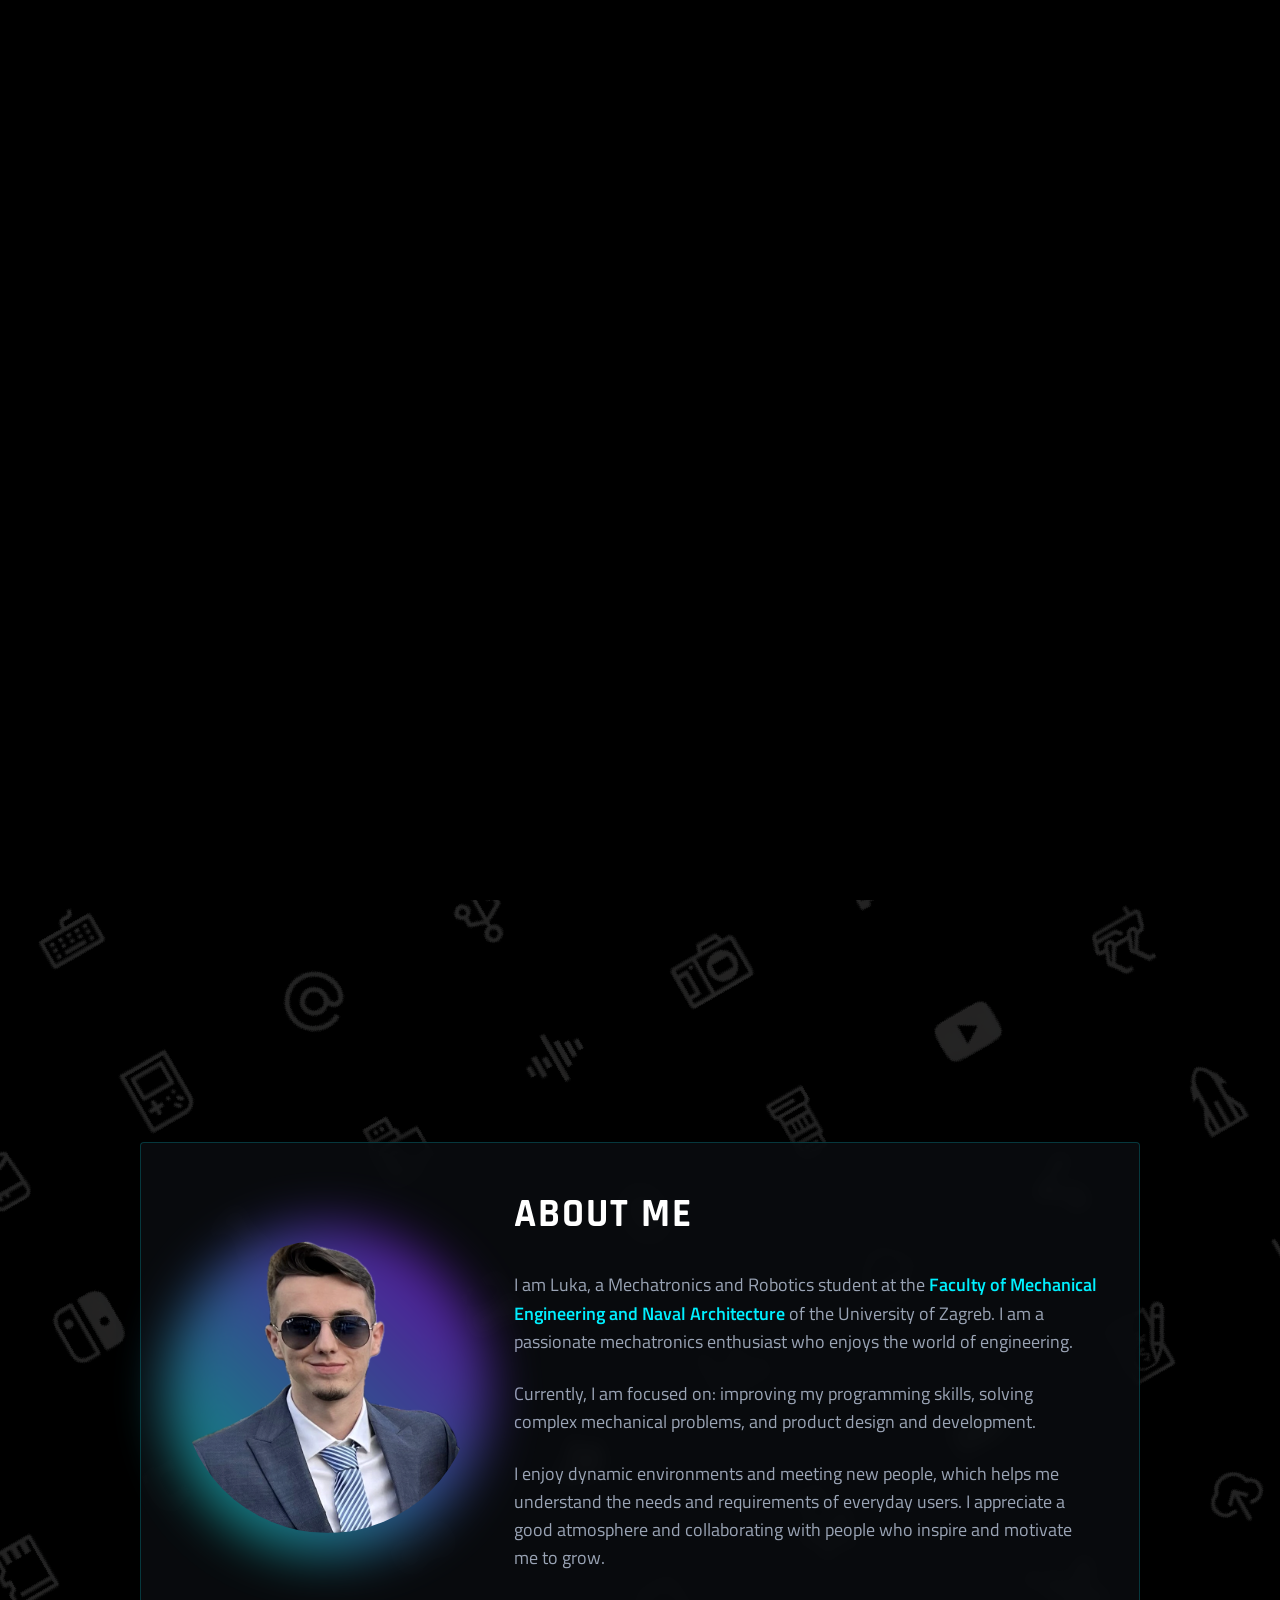
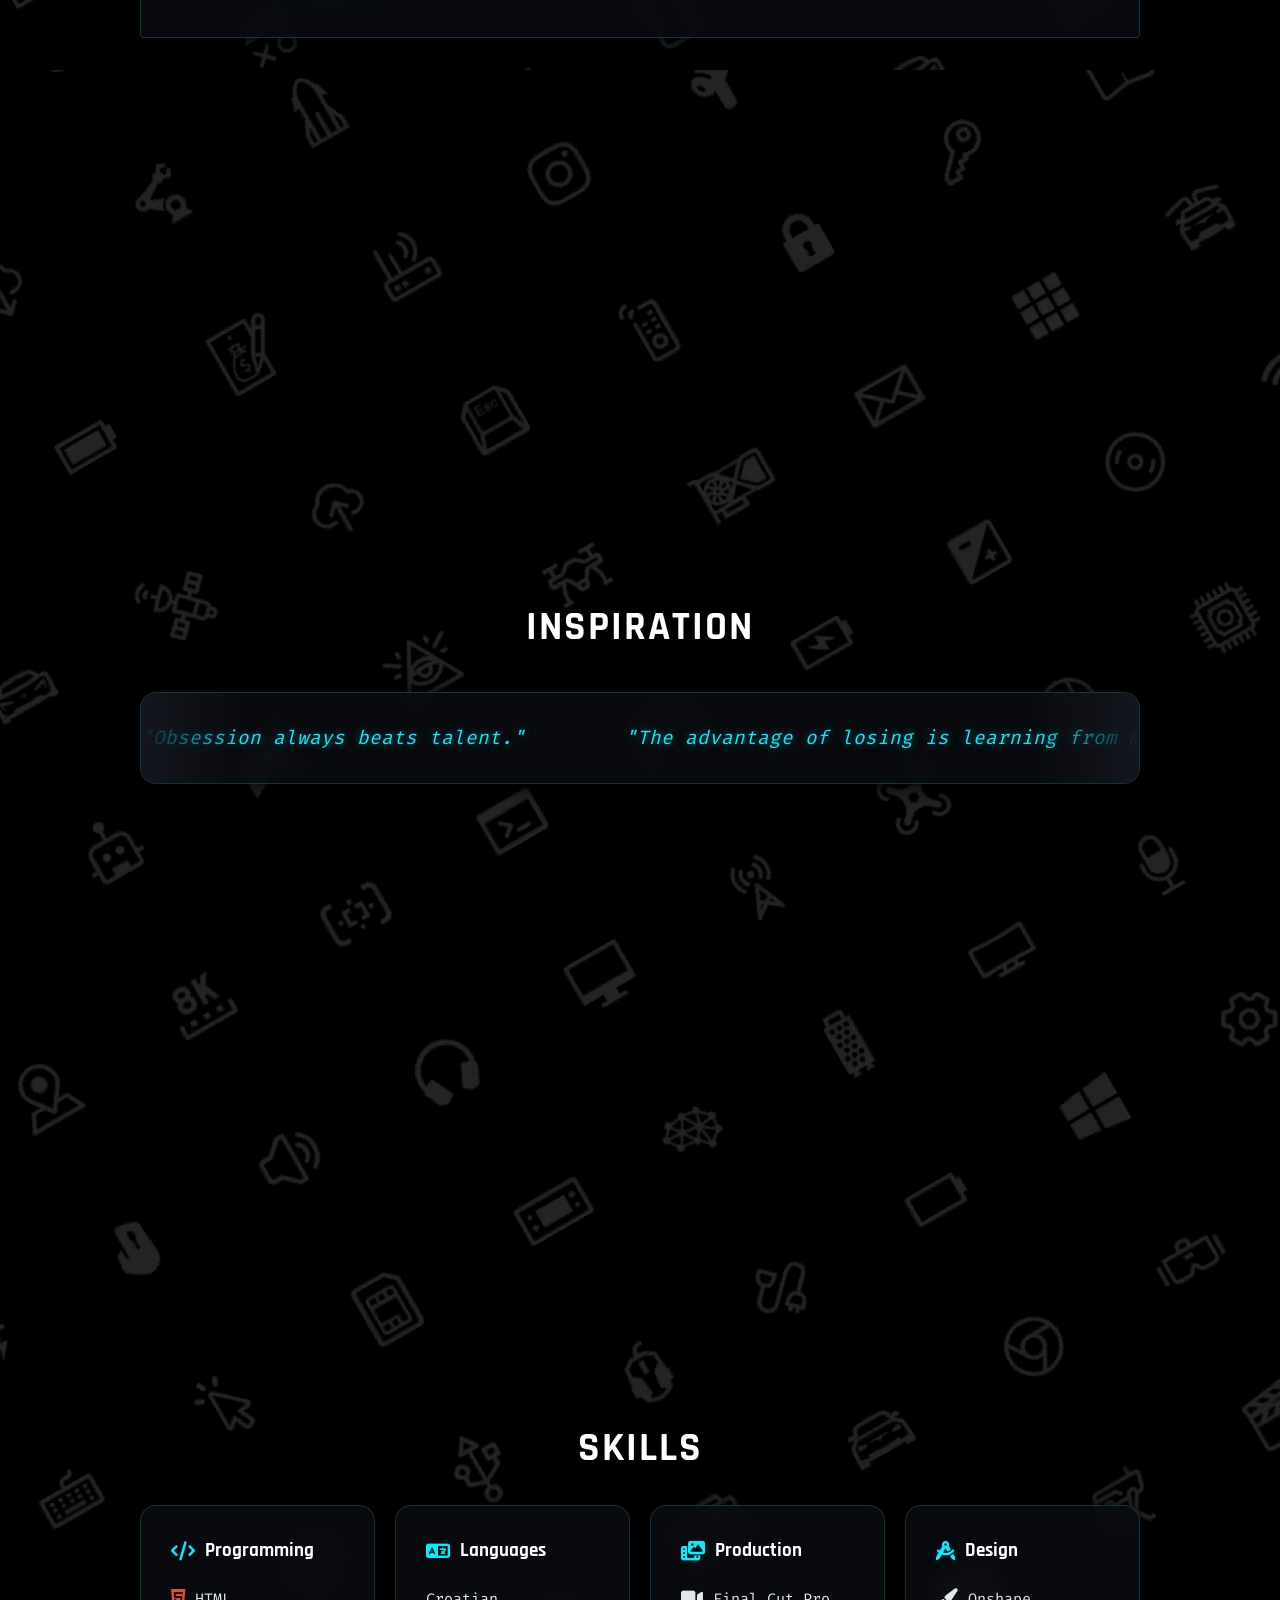
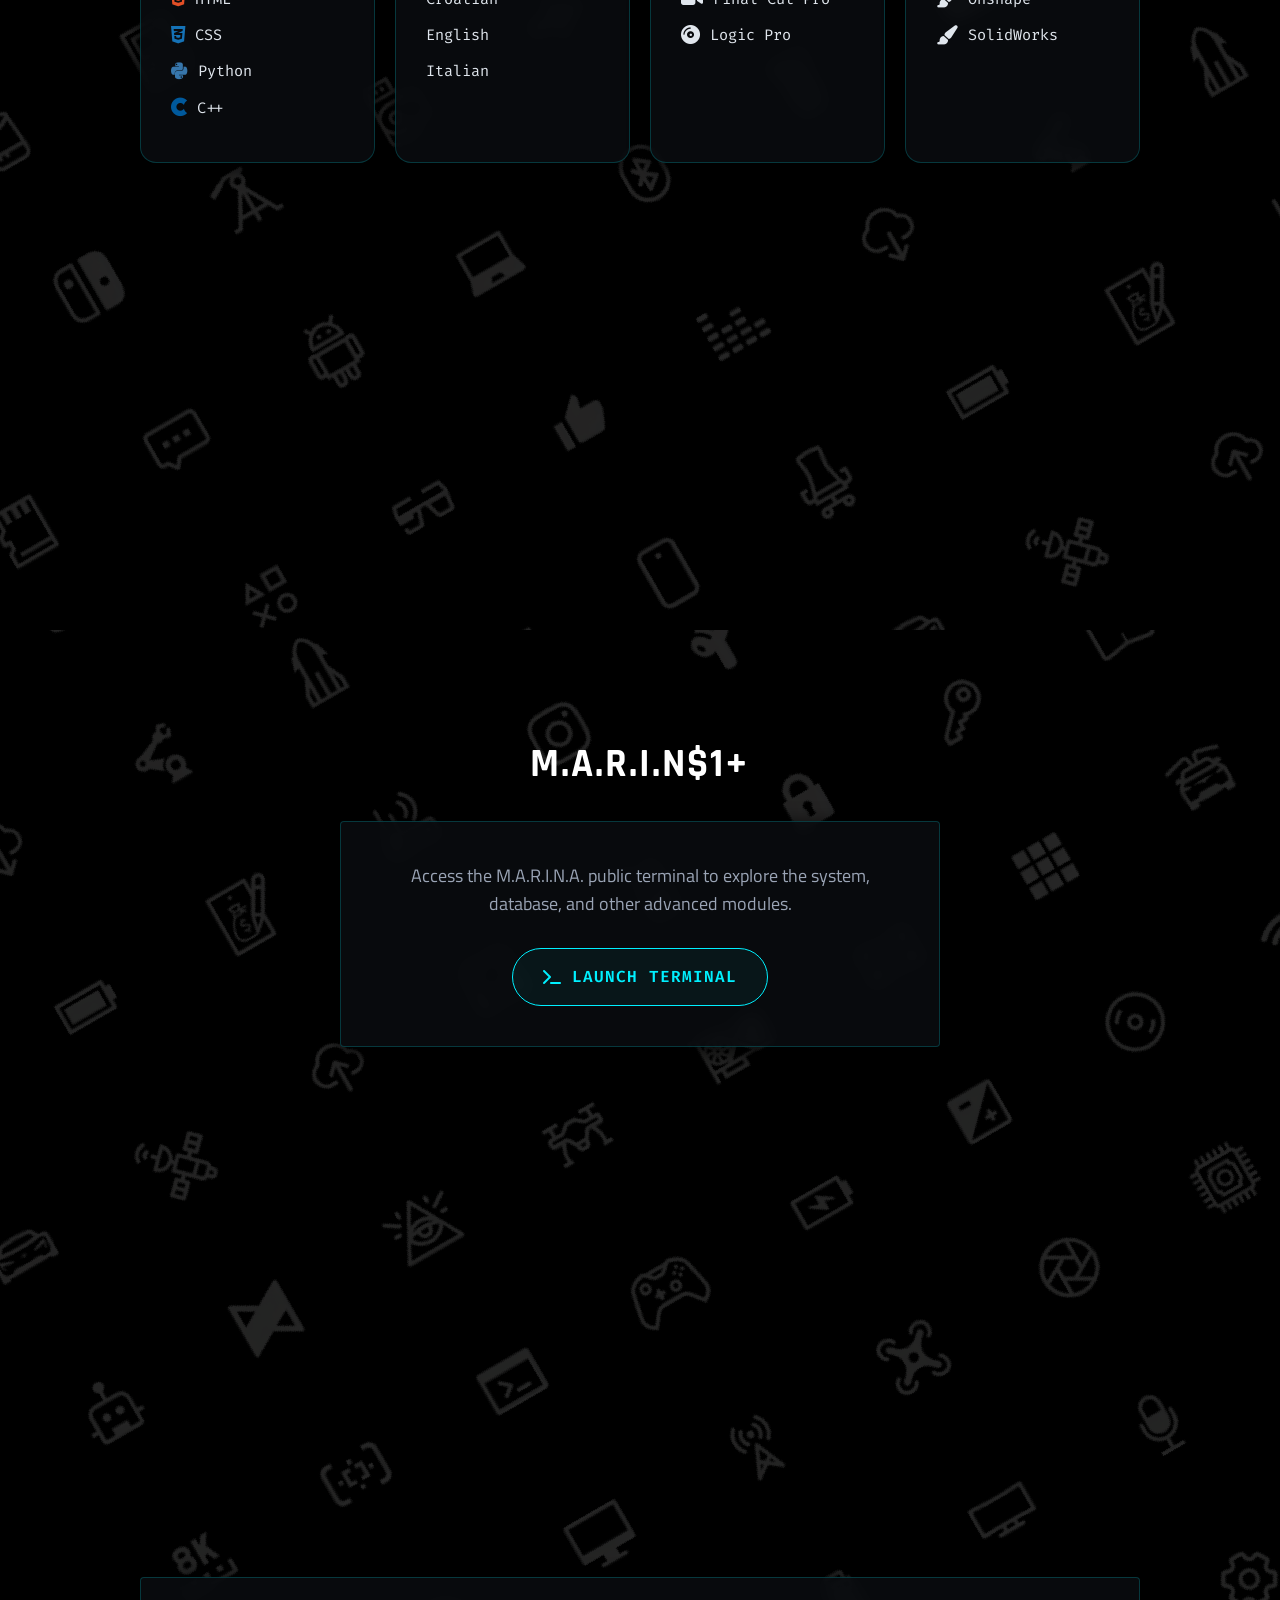
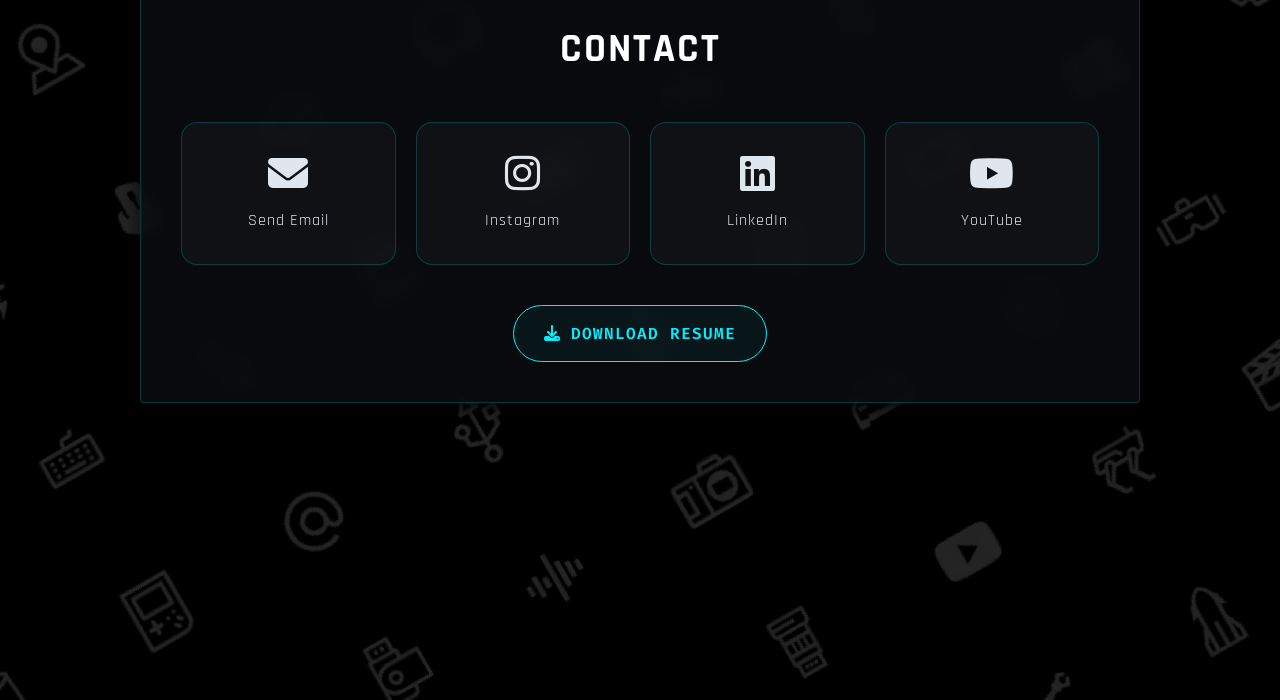
==== index.html @ 1a8a26da "Add files via upload" ====
<!DOCTYPE html>
<html lang="en">

<head>
    <meta charset="UTF-8">
    <meta name="viewport" content="width=device-width, initial-scale=1.0">
    <title>Luka Kolarek - Portfolio</title>

    <!-- Google Fonts -->
    <link rel="preconnect" href="https://fonts.googleapis.com">
    <link rel="preconnect" href="https://fonts.gstatic.com" crossorigin>
    <link
        href="https://fonts.googleapis.com/css2?family=Fira+Code:wght@400;500&family=Rajdhani:wght@500;600;700&family=Titillium+Web:wght@300;400;600&display=swap"
        rel="stylesheet">

    <!-- FontAwesome -->
    <link rel="stylesheet" href="https://cdnjs.cloudflare.com/ajax/libs/font-awesome/6.5.1/css/all.min.css">

    <!-- Custom CSS -->
    <link rel="stylesheet" href="style.css">
</head>

<body>

    <!-- Intro Video Screen -->
    <div id="intro-screen" class="video-container">
        <video id="video-desktop" class="bg-video hide-on-mobile" autoplay muted playsinline>
            <source src="wp_video_desktop.mp4" type="video/mp4">
        </video>
        <video id="video-mobile" class="bg-video hide-on-desktop" autoplay muted playsinline>
            <source src="wp_video_mobile.mp4" type="video/mp4">
        </video>
    </div>

    <!-- Vignettes -->
    <div class="vignette-top"></div>
    <div class="vignette-bottom"></div>

    <!-- Navigation -->
    <nav class="tech-nav">
        <div class="nav-brand" onclick="resetIntro()" style="cursor: pointer; transition: text-shadow 0.3s;"
            onmouseover="this.style.textShadow='0 0 10px var(--accent-blue)'" onmouseout="this.style.textShadow='none'">
            <i class="fa-solid fa-microchip"></i> LK
        </div>
        <div class="nav-links">
            <a href="#home">Home</a>
            <a href="#about">About</a>
            <a href="#skills">Skills</a>
            <a href="marina_public_terminal.html">M.A.R.I.N.A.</a>
            <a href="#contact">Contact</a>
        </div>
    </nav>

    <!-- Main Content -->
    <main class="content-wrapper">

        <!-- Splash / Home Section -->
        <section id="home" class="section hero-section reveal">
            <div class="hero-content">
                <h1 class="main-header">LUKA KOLAREK</h1>
                <h2 class="sub-header typewriter">Mechatronics and Robotics Student</h2>
                <a href="#about" class="scroll-indicator">
                    <i class="fa-solid fa-chevron-down"></i>
                </a>
            </div>
        </section>

        <!-- About Section -->
        <section id="about" class="section reveal">
            <div class="glass-card layout-split">
                <div class="profile-col">
                    <div class="profile-pic-container">
                        <img class="profile-picture" src="profile_pic.png" alt="Luka Kolarek">
                        <div class="glow-ring"></div>
                    </div>
                </div>
                <div class="text-col">
                    <h2 class="section-title glitch-effect" data-value="ABOUT ME">ABOUT ME</h2>
                    <p class="about-text">
                        I am Luka, a Mechatronics and Robotics student at the <a href="https://www.fsb.unizg.hr"
                            target="_blank">Faculty of Mechanical Engineering and Naval Architecture</a> of the
                        University of Zagreb. I am a passionate mechatronics enthusiast who enjoys the world of
                        engineering.
                    </p>
                    <p class="about-text">
                        Currently, I am focused on: improving my programming skills, solving complex mechanical
                        problems, and product design and development.
                    </p>
                    <p class="about-text">
                        I enjoy dynamic environments and meeting new people, which helps me understand the needs and
                        requirements of everyday users. I appreciate a good atmosphere and collaborating with people who
                        inspire and motivate me to grow.
                    </p>
                </div>
            </div>
        </section>

        <!-- Quotes Section -->
        <section id="quotes" class="section reveal">
            <h2 class="section-title center-title glitch-effect" data-value="INSPIRATION" style="margin-bottom: 2rem;">
                INSPIRATION</h2>
            <div class="quote-container glass-card">
                <div class="quote-track">
                    <span>"Obsession always beats talent."</span>
                    <span>"The advantage of losing is learning from mistakes."</span>
                    <span>"Per aspera ad astra."</span>
                    <span>"Fear kills dreams more than failure ever will."</span>
                    <span>"The hardest part of an ending is a new beginning."</span>
                    <span>"Money has never bought a second of time."</span>
                    <span>"Imperare sibi maximum imperium est."</span>
                    <!-- Duplicate for infinite scroll -->
                    <span>"Obsession always beats talent."</span>
                    <span>"The advantage of losing is learning from mistakes."</span>
                    <span>"Per aspera ad astra."</span>
                    <span>"Fear kills dreams more than failure ever will."</span>
                    <span>"The hardest part of an ending is a new beginning."</span>
                    <span>"Money has never bought a second of time."</span>
                    <span>"Imperare sibi maximum imperium est."</span>
                </div>
            </div>
        </section>

        <!-- Skills Section -->
        <section id="skills" class="section reveal">
            <h2 class="section-title center-title glitch-effect" data-value="SKILLS">SKILLS</h2>
            <div class="skills-grid">

                <!-- Programming -->
                <div class="skill-card glass-card">
                    <h3><i class="fa-solid fa-code"></i> Programming</h3>
                    <ul class="skill-list">
                        <li><i class="fa-brands fa-html5 skill-icon html-color"></i> HTML</li>
                        <li><i class="fa-brands fa-css3-alt skill-icon css-color"></i> CSS</li>
                        <li><i class="fa-brands fa-python skill-icon python-color"></i> Python</li>
                        <li><i class="fa-brands fa-cuttlefish skill-icon cpp-color"></i> C++</li>
                    </ul>
                </div>

                <!-- Languages -->
                <div class="skill-card glass-card">
                    <h3><i class="fa-solid fa-language"></i> Languages</h3>
                    <ul class="skill-list">
                        <li>Croatian</li>
                        <li>English</li>
                        <li>Italian</li>
                    </ul>
                </div>

                <!-- Media -->
                <div class="skill-card glass-card">
                    <h3><i class="fa-solid fa-photo-film"></i> Production</h3>
                    <ul class="skill-list">
                        <li><i class="fa-solid fa-video skill-icon"></i> Final Cut Pro</li>
                        <li><i class="fa-solid fa-compact-disc skill-icon"></i> Logic Pro</li>
                    </ul>
                </div>

                <!-- CAD -->
                <div class="skill-card glass-card">
                    <h3><i class="fa-solid fa-compass-drafting"></i> Design</h3>
                    <ul class="skill-list">
                        <li><i class="fa-solid fa-paintbrush skill-icon"></i> Onshape</li>
                        <li><i class="fa-solid fa-paintbrush skill-icon"></i> SolidWorks</li>
                    </ul>
                </div>

            </div>
        </section>

        <!-- M.A.R.I.N.A. Section -->
        <section id="marina" class="section reveal">
            <h2 class="section-title center-title glitch-effect" data-value="M.A.R.I.N.A.">M.A.R.I.N.A.</h2>
            <div class="glass-card"
                style="text-align: center; max-width: 600px; margin: 0 auto; display: flex; flex-direction: column; align-items: center; justify-content: center; gap: 20px;">
                <p class="about-text" style="margin-bottom: 10px;">
                    Access the M.A.R.I.N.A. public terminal to explore the system, database, and other advanced modules.
                </p>
                <a href="marina_public_terminal.html" class="glass-btn primary"
                    style="display: inline-flex; align-items: center; gap: 10px;">
                    <i class="fa-solid fa-terminal"></i> Launch Terminal
                </a>
            </div>
        </section>

        <!-- Contact Section -->
        <section id="contact" class="section reveal">
            <div class="glass-card contact-card">
                <h2 class="section-title center-title glitch-effect" data-value="CONTACT">CONTACT</h2>
                <div class="social-grid">
                    <a href="mailto:kolareklukabusiness@gmail.com" class="social-btn email-btn">
                        <i class="fa-solid fa-envelope"></i>
                        <span>Send Email</span>
                    </a>
                    <a href="https://www.instagram.com/luka.kolarek" target="_blank" class="social-btn insta-btn">
                        <i class="fa-brands fa-instagram"></i>
                        <span>Instagram</span>
                    </a>
                    <a href="https://www.linkedin.com/in/luka-kolarek-37b2a138b/" target="_blank"
                        class="social-btn linkedin-btn">
                        <i class="fa-brands fa-linkedin"></i>
                        <span>LinkedIn</span>
                    </a>
                    <a href="https://www.youtube.com/@lukakolarek" target="_blank" class="social-btn youtube-btn">
                        <i class="fa-brands fa-youtube"></i>
                        <span>YouTube</span>
                    </a>
                </div>

                <div class="resume-download">
                    <a href="Životopis.docx" download="Luka_Kolarek_Resume.docx" class="glass-btn primary">
                        <i class="fa-solid fa-download"></i> Download Resume
                    </a>
                </div>
            </div>
        </section>

    </main>

    <!-- Custom JS -->
    <script src="script.js"></script>
</body>

</html>
---- style.css ----
/* --- CSS VARIABLES & THEME --- */
:root {
    --bg-color: #05050a;
    --text-primary: #e0e6ed;
    --text-secondary: #9aa4b5;
    
    /* Neon Accents */
    --accent-blue: #00f0ff;
    --accent-blue-glow: rgba(0, 240, 255, 0.4);
    --accent-purple: #b026ff;
    
    /* Sleek Tech Panels */
    --glass-bg: rgba(10, 12, 16, 0.85);
    --glass-border: rgba(0, 240, 255, 0.2);
    --glass-shadow: 0 4px 20px 0 rgba(0, 0, 0, 0.8);
    
    /* Fonts */
    --font-main: 'Titillium Web', sans-serif;
    --font-heading: 'Rajdhani', sans-serif;
    --font-mono: 'Fira Code', monospace;
}

/* --- RESET & GLOBAL --- */
* {
    margin: 0;
    padding: 0;
    box-sizing: border-box;
    scroll-behavior: smooth;
}

body {
    background-color: var(--bg-color);
    background-image: url("wallpaper.png");
    background-size: auto;
    background-repeat: repeat-y;
    background-position: center;
    background-attachment: local;
    color: var(--text-primary);
    font-family: var(--font-main);
    overflow-x: hidden;
    line-height: 1.6;
}

::selection {
    background: var(--accent-blue);
    color: #000;
}

/* --- SCROLLBAR --- */
::-webkit-scrollbar {
    width: 8px;
}
::-webkit-scrollbar-track {
    background: var(--bg-color);
}
::-webkit-scrollbar-thumb {
    background: var(--accent-blue-glow);
    border-radius: 4px;
}
::-webkit-scrollbar-thumb:hover {
    background: var(--accent-blue);
}

/* --- BACKGROUND VIDEO / INTRO SCREEN --- */
#intro-screen {
    position: fixed;
    top: 0;
    left: 0;
    width: 100vw;
    height: 100vh;
    z-index: 9999;
    background-color: black;
    transition: opacity 1s ease-in-out;
}

#intro-screen.hidden {
    opacity: 0;
    pointer-events: none;
}

.bg-video {
    width: 100%;
    height: 100%;
    object-fit: cover;
}

.video-overlay {
    position: absolute;
    top: 0;
    left: 0;
    width: 100%;
    height: 100%;
    background: radial-gradient(circle at center, rgba(5,5,10,0.3) 0%, rgba(5,5,10,0.85) 100%);
    z-index: -1;
}

.hide-on-desktop { display: none; }
@media (max-width: 767px) {
    .hide-on-mobile { display: none; }
    .hide-on-desktop { display: block; }
}

/* --- VIGNETTES --- */
.vignette-top {
    position: fixed;
    top: 0; left: 0; width: 100%; height: 80px;
    background: linear-gradient(to bottom, #05050a 0%, transparent 100%);
    z-index: 900; pointer-events: none;
}

.vignette-bottom {
    position: fixed;
    bottom: 0; left: 0; width: 100%; height: 80px;
    background: linear-gradient(to top, #05050a 0%, transparent 100%);
    z-index: 900; pointer-events: none;
}

/* --- NAVIGATION --- */
.tech-nav {
    position: fixed;
    top: 20px;
    left: 50%;
    transform: translateX(-50%);
    display: flex;
    justify-content: space-between;
    align-items: center;
    width: 90%;
    max-width: 800px;
    padding: 15px 30px;
    background: var(--glass-bg);
    backdrop-filter: blur(8px);
    -webkit-backdrop-filter: blur(8px);
    border: 1px solid var(--glass-border);
    border-radius: 4px;
    z-index: 1000;
    box-shadow: var(--glass-shadow);
    transition: all 0.3s ease;
}

.tech-nav:hover {
    border-color: var(--accent-blue);
    box-shadow: 0 0 20px rgba(0, 240, 255, 0.1);
}

.nav-brand {
    font-family: var(--font-heading);
    font-weight: 900;
    font-size: 1.5rem;
    color: var(--text-primary);
    letter-spacing: 2px;
}

.nav-links {
    display: flex;
    gap: 30px;
}

.nav-links a {
    color: var(--text-secondary);
    text-decoration: none;
    font-family: var(--font-mono);
    font-size: 0.9rem;
    font-weight: 600;
    text-transform: uppercase;
    transition: color 0.3s, text-shadow 0.3s;
}

.nav-links a:hover {
    color: var(--accent-blue);
    text-shadow: 0 0 8px var(--accent-blue-glow);
}

/* --- MAIN CONTENT & LAYOUT --- */
.content-wrapper {
    position: relative;
    z-index: 10;
    padding-bottom: 100px;
}

.section {
    min-height: 100vh;
    display: flex;
    flex-direction: column;
    justify-content: center;
    align-items: center;
    padding: 100px 20px 20px 20px;
}

.glass-card {
    background: var(--glass-bg);
    backdrop-filter: blur(8px);
    -webkit-backdrop-filter: blur(8px);
    border: 1px solid var(--glass-border);
    border-radius: 4px;
    padding: 40px;
    box-shadow: var(--glass-shadow);
    max-width: 1000px;
    width: 100%;
}

/* --- TYPOGRAPHY --- */
.main-header {
    font-family: var(--font-heading);
    font-size: clamp(3rem, 8vw, 6rem);
    font-weight: 900;
    letter-spacing: 4px;
    color: #fff;
    text-transform: uppercase;
    margin-bottom: 10px;
}

.sub-header {
    font-family: var(--font-mono);
    font-size: clamp(1rem, 3vw, 1.5rem);
    color: var(--accent-blue);
    margin-bottom: 50px;
}

.section-title {
    font-family: var(--font-heading);
    font-size: 2.5rem;
    margin-bottom: 1.5rem;
    color: #fff;
    letter-spacing: 2px;
}

.center-title {
    text-align: center;
}

/* --- HERO SECTION --- */
.hero-content {
    text-align: center;
    display: flex;
    flex-direction: column;
    align-items: center;
}

.scroll-indicator {
    color: var(--text-secondary);
    font-size: 2rem;
    animation: bounce 2s infinite;
    transition: color 0.3s;
    text-decoration: none;
    margin-top: 50px;
}
.scroll-indicator:hover {
    color: var(--accent-blue);
}

@keyframes bounce {
    0%, 20%, 50%, 80%, 100% { transform: translateY(0); }
    40% { transform: translateY(-20px); }
    60% { transform: translateY(-10px); }
}

/* --- ABOUT SECTION --- */
.layout-split {
    display: grid;
    grid-template-columns: 1fr 2fr;
    gap: 40px;
    align-items: center;
}

.profile-pic-container {
    position: relative;
    width: 100%;
    max-width: 300px;
    margin: 0 auto;
}

.profile-picture {
    width: 100%;
    aspect-ratio: 1/1;
    object-fit: cover;
    border-radius: 50%;
    position: relative;
    z-index: 2;
    filter: grayscale(20%) contrast(110%);
    transition: filter 0.5s ease;
}

.profile-picture:hover {
    filter: grayscale(0%) contrast(100%);
}

.glow-ring {
    position: absolute;
    top: -15px; left: -15px; right: -15px; bottom: -15px;
    background: linear-gradient(45deg, #00ffcc, #9d00ff);
    border-radius: 50%;
    z-index: 1;
    filter: blur(25px);
    opacity: 0.6;
    animation: pulse 4s infinite alternate;
}

@keyframes pulse {
    0% { opacity: 0.4; transform: scale(0.98); }
    100% { opacity: 0.9; transform: scale(1.05); }
}

.about-text {
    font-size: 1.1rem;
    margin-bottom: 1.5rem;
    color: var(--text-secondary);
}
.about-text a {
    color: var(--accent-blue);
    text-decoration: none;
    font-weight: 600;
}
.about-text a:hover {
    text-decoration: underline;
}

/* --- SKILLS SECTION --- */
.skills-grid {
    display: grid;
    grid-template-columns: repeat(auto-fit, minmax(220px, 1fr));
    gap: 20px;
    width: 100%;
    max-width: 1000px;
}

.skill-card {
    padding: 30px;
    border-radius: 16px;
    transition: transform 0.3s, box-shadow 0.3s, border-color 0.3s;
}

.skill-card:hover {
    transform: translateY(-5px);
    border-color: var(--accent-blue);
    box-shadow: 0 10px 30px rgba(0, 240, 255, 0.15);
}

.skill-card h3 {
    font-family: var(--font-heading);
    font-size: 1.2rem;
    margin-bottom: 20px;
    color: #fff;
    display: flex;
    align-items: center;
    gap: 10px;
}

.skill-card h3 i {
    color: var(--accent-blue);
}

.skill-list {
    list-style: none;
}

.skill-list li {
    font-family: var(--font-mono);
    font-size: 0.95rem;
    margin-bottom: 12px;
    display: flex;
    align-items: center;
    gap: 10px;
}

.skill-icon {
    font-size: 1.2rem;
}
.html-color { color: #E34F26; }
.css-color { color: #1572B6; }
.python-color { color: #3776AB; }
.cpp-color { color: #00599C; }


/* --- QUOTES SECTION --- */
.quote-container {
    overflow: hidden;
    white-space: nowrap;
    padding: 30px 0;
    position: relative;
    border-radius: 16px;
}

.quote-container::before, .quote-container::after {
    content: '';
    position: absolute;
    top: 0; width: 100px; height: 100%;
    z-index: 2;
}

.quote-container::before {
    left: 0; background: linear-gradient(to right, rgba(20,22,30,1), transparent);
}
.quote-container::after {
    right: 0; background: linear-gradient(to left, rgba(20,22,30,1), transparent);
}

.quote-track {
    display: inline-flex;
    gap: 100px;
    animation: marquee 30s linear infinite;
}

.quote-track span {
    font-family: var(--font-mono);
    font-size: 1.2rem;
    color: var(--accent-blue);
    font-style: italic;
    text-shadow: 0 0 10px var(--accent-blue-glow);
}

.quote-container:hover .quote-track {
    animation-play-state: paused;
}

@keyframes marquee {
    0% { transform: translateX(0); }
    100% { transform: translateX(-50%); }
}

/* --- CONTACT SECTION --- */
.contact-card {
    text-align: center;
}

.social-grid {
    display: grid;
    grid-template-columns: repeat(auto-fit, minmax(200px, 1fr));
    gap: 20px;
    margin: 40px 0;
}

.social-btn {
    display: flex;
    flex-direction: column;
    align-items: center;
    gap: 15px;
    padding: 30px;
    border-radius: 16px;
    background: rgba(255,255,255,0.03);
    border: 1px solid var(--glass-border);
    text-decoration: none;
    color: var(--text-primary);
    transition: all 0.3s ease;
}

.social-btn i {
    font-size: 2.5rem;
    transition: transform 0.3s;
}

.social-btn span {
    font-family: var(--font-heading);
    font-size: 1rem;
    letter-spacing: 1px;
}

/* Specific Social Colors on Hover */
.email-btn:hover { border-color: #fff; box-shadow: 0 0 20px rgba(255,255,255,0.2); }
.email-btn:hover i { color: #fff; transform: scale(1.1); }

.insta-btn:hover { border-color: #E1306C; box-shadow: 0 0 20px rgba(225,48,108,0.3); }
.insta-btn:hover i { color: #E1306C; transform: scale(1.1); }

.linkedin-btn:hover { border-color: #0077B5; box-shadow: 0 0 20px rgba(0,119,181,0.3); }
.linkedin-btn:hover i { color: #0077B5; transform: scale(1.1); }

.youtube-btn:hover { border-color: #FF0000; box-shadow: 0 0 20px rgba(255,0,0,0.3); }
.youtube-btn:hover i { color: #FF0000; transform: scale(1.1); }

.resume-download {
    margin-top: 20px;
}

.glass-btn {
    display: inline-flex;
    align-items: center;
    gap: 10px;
    padding: 15px 30px;
    font-family: var(--font-mono);
    font-weight: 600;
    text-decoration: none;
    color: var(--accent-blue);
    background: rgba(0, 240, 255, 0.05);
    border: 1px solid var(--accent-blue);
    border-radius: 50px;
    transition: all 0.3s ease;
    text-transform: uppercase;
    letter-spacing: 1px;
}

.glass-btn:hover {
    background: var(--accent-blue);
    color: #000;
    box-shadow: 0 0 20px var(--accent-blue-glow);
}

/* --- ANIMATIONS (Scroll Reveal) --- */
.reveal {
    opacity: 0;
    transform: translateY(50px);
    transition: all 0.8s cubic-bezier(0.16, 1, 0.3, 1);
}

.reveal.active {
    opacity: 1;
    transform: translateY(0);
}

/* --- TYPEWRITER EFFECT (handled via CSS/JS hybrid, mostly CSS steps) --- */
.typewriter {
    overflow: hidden;
    white-space: nowrap;
    border-right: 2px solid var(--accent-blue);
    width: 0;
    animation: typing 3s steps(40, end) forwards, blink 0.75s step-end infinite;
    animation-delay: 1s; /* Start after glitch */
}

@keyframes typing {
    from { width: 0 }
    to { width: 100% }
}

@keyframes blink {
    from, to { border-color: transparent }
    50% { border-color: var(--accent-blue); }
}


/* --- MOBILE RESPONSIVENESS --- */
@media (max-width: 768px) {
    .glass-nav {
        padding: 15px 20px;
        width: 95%;
    }
    
    .nav-links {
        display: none; /* Can implement hamburger menu later if desired */
    }

    .layout-split {
        grid-template-columns: 1fr;
    }
    
    .section {
        padding: 80px 15px 15px 15px;
    }
    
    .glass-card {
        padding: 25px;
    }
    
    .typewriter {
        white-space: normal;
        border-right: none;
        animation: none;
        width: 100%;
        opacity: 0;
        animation: fadeIn 1s forwards;
        animation-delay: 1s;
    }
    
    @keyframes fadeIn {
        to { opacity: 1; }
    }
}
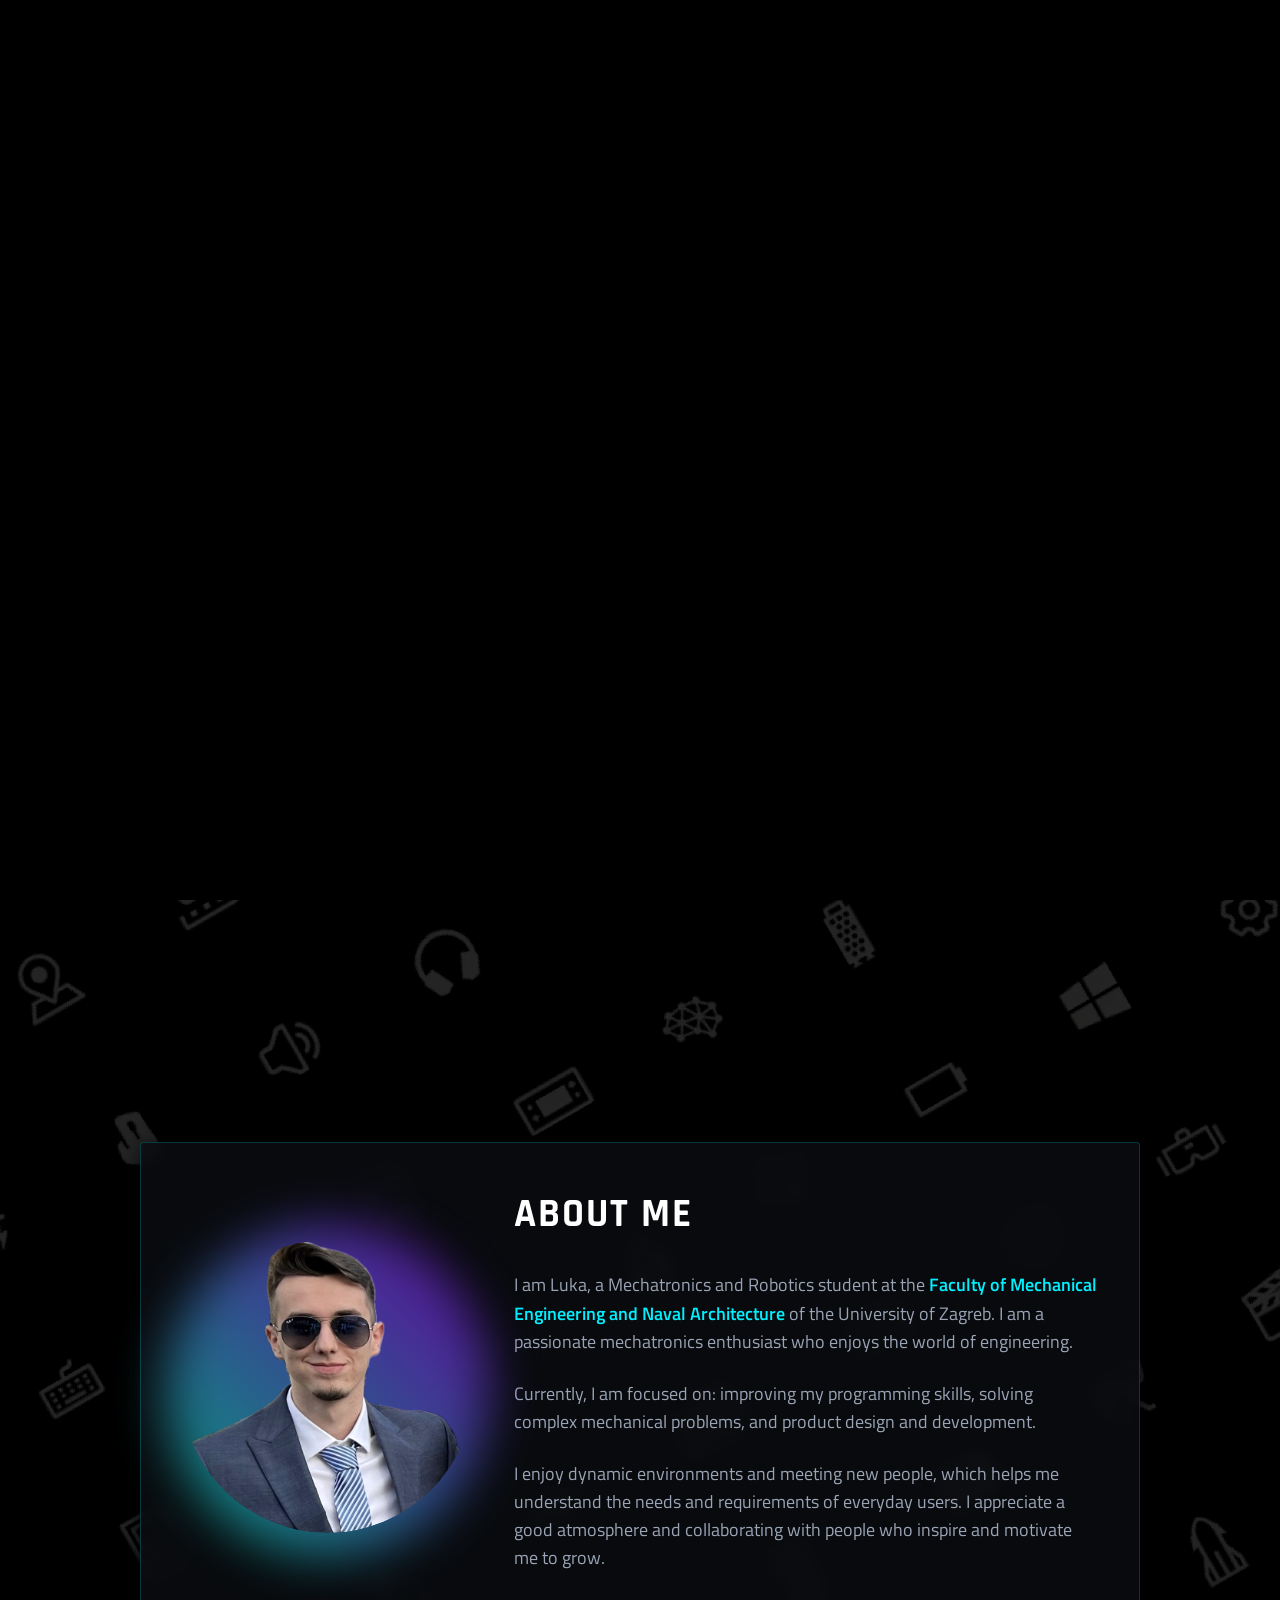
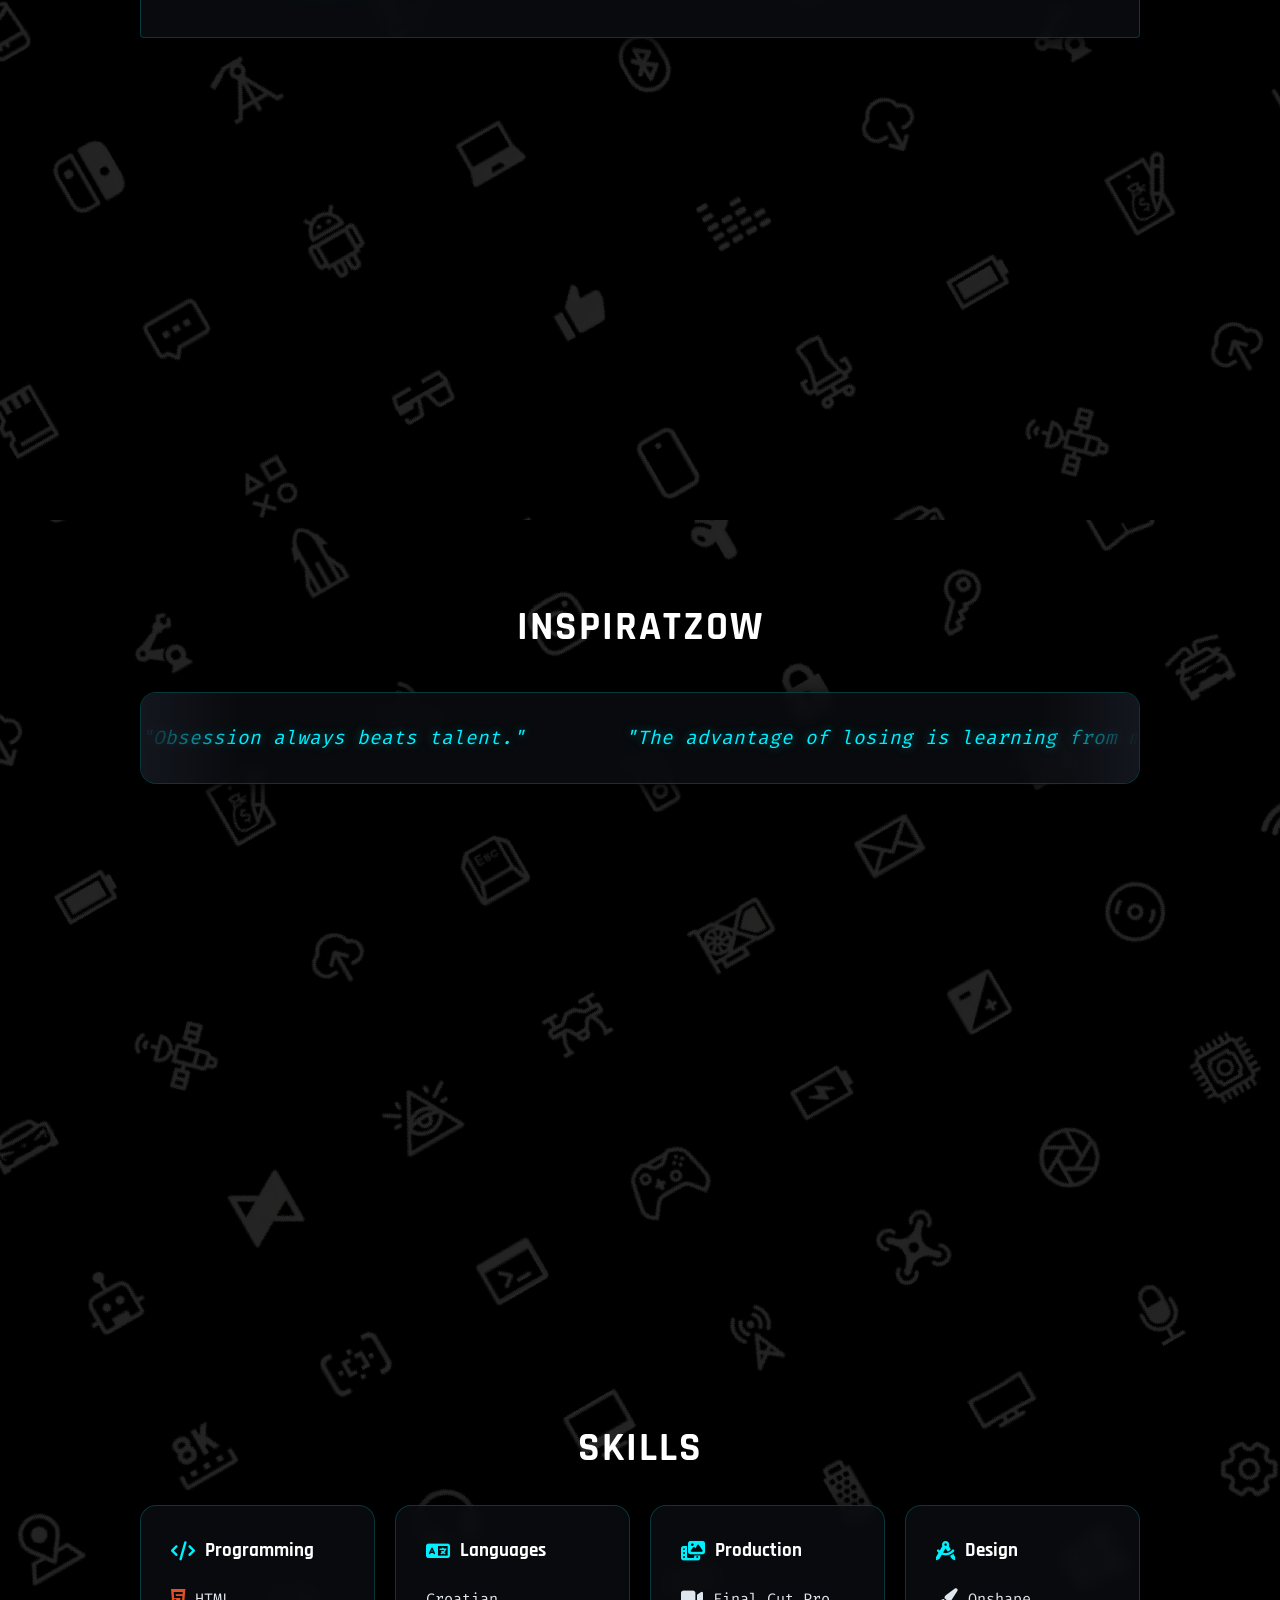
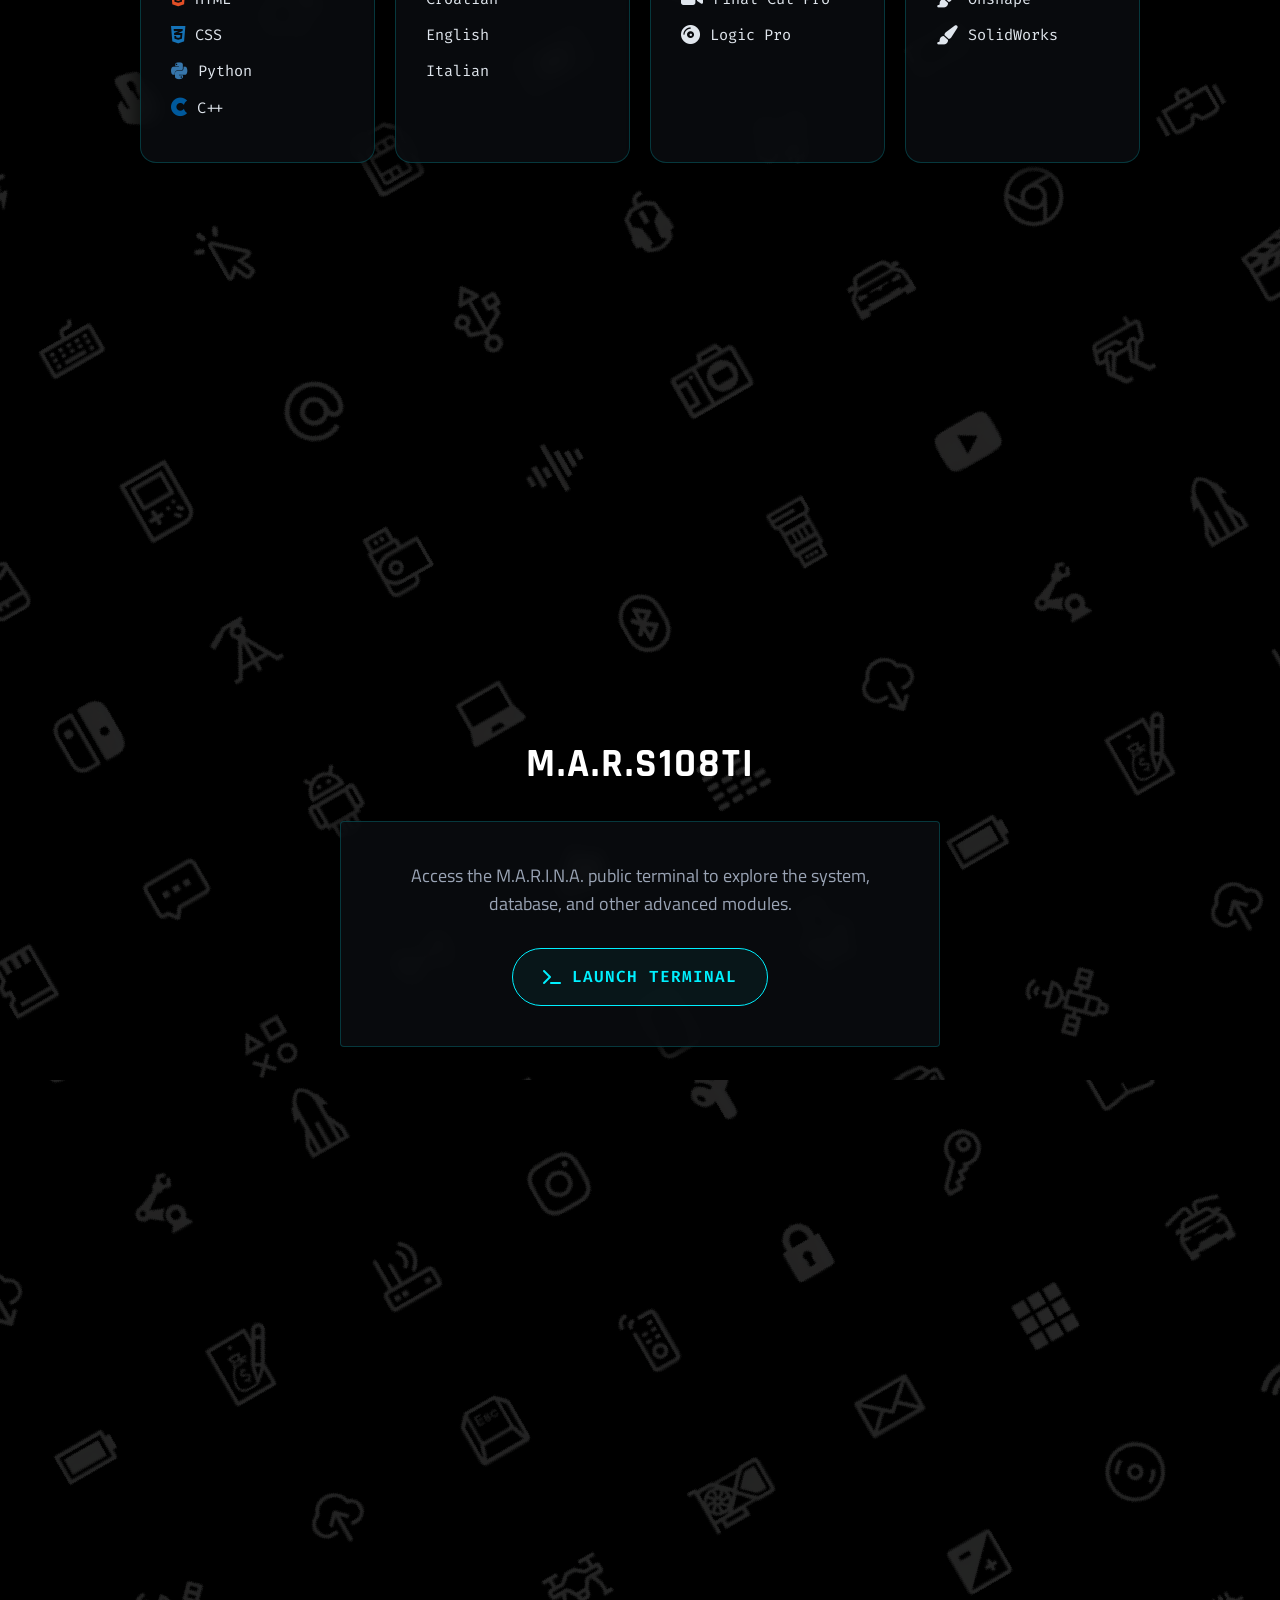
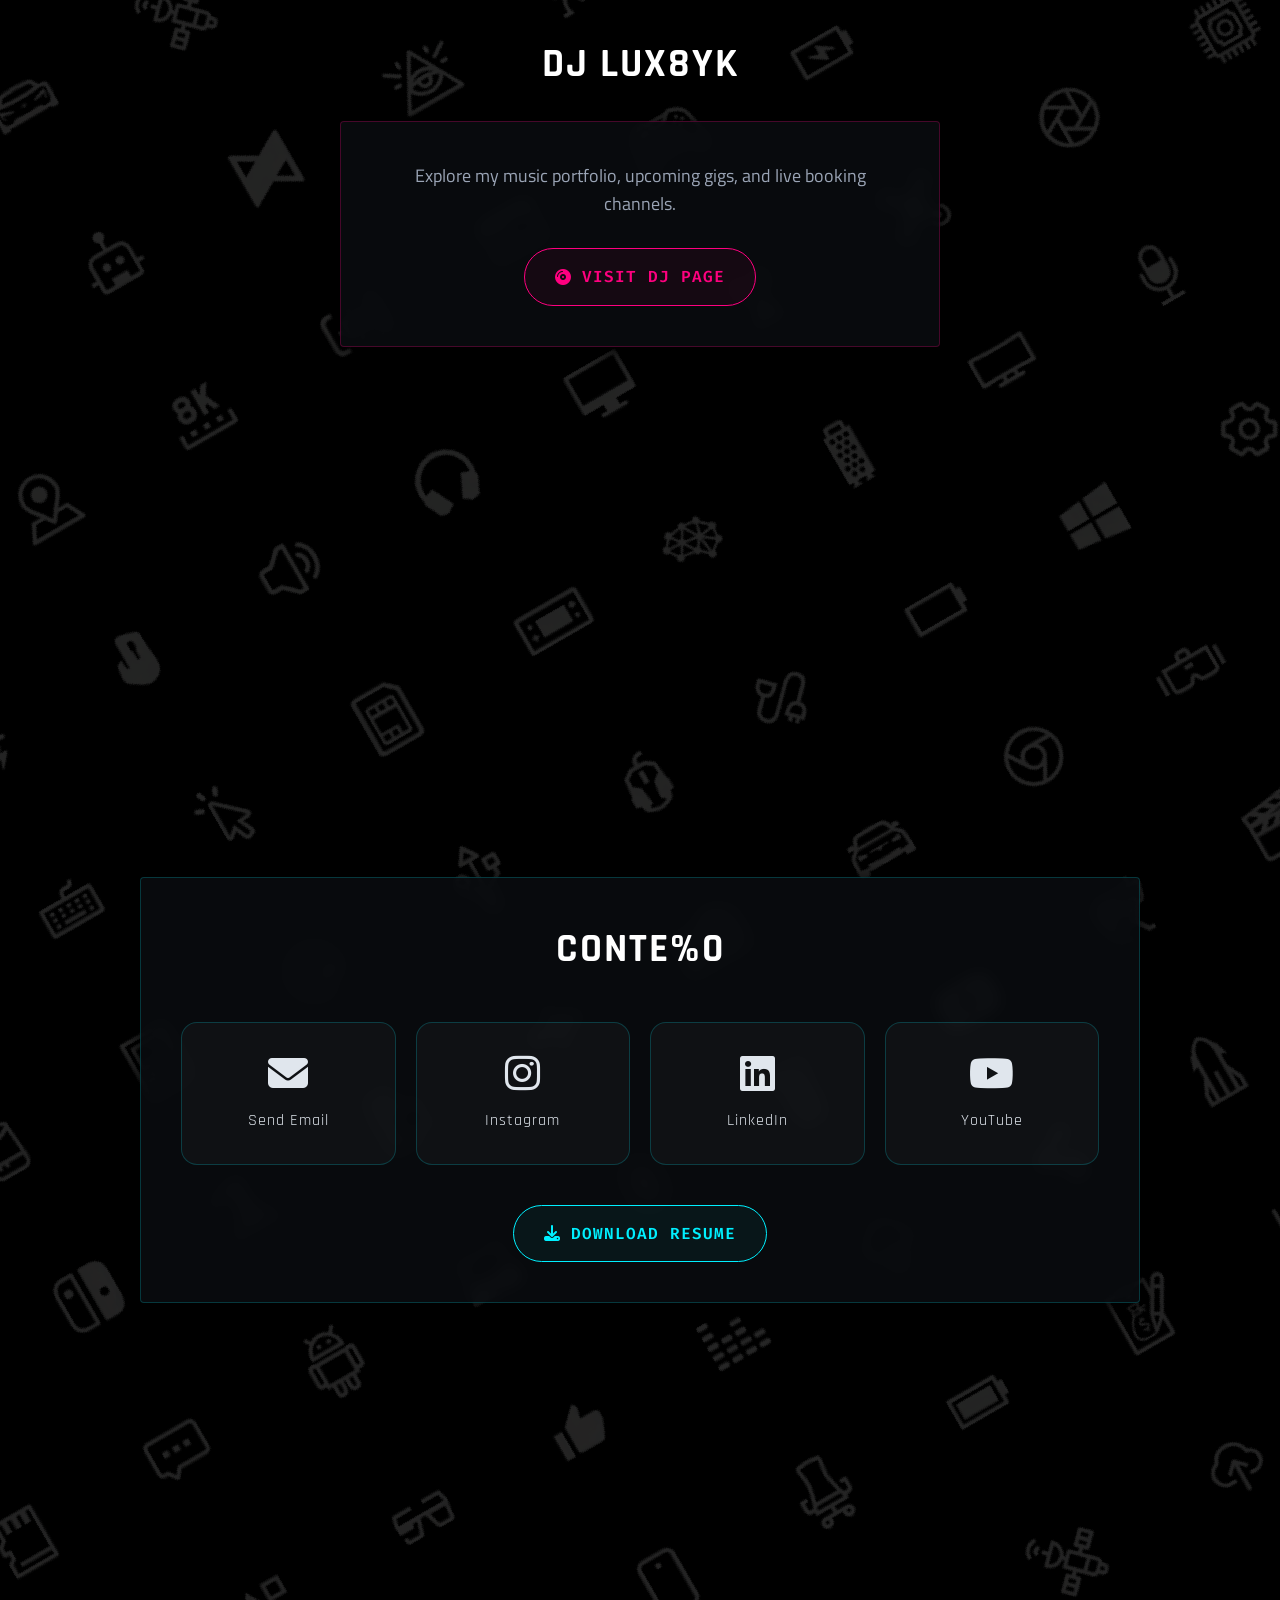
==== commit 52c6123b: "Add files via upload" ====
--- a/index.html
+++ b/index.html
@@ -47,6 +47,7 @@
             <a href="#about">About</a>
             <a href="#skills">Skills</a>
             <a href="marina_public_terminal.html">M.A.R.I.N.A.</a>
+            <a href="dj_luqica.html">DJ Luqica</a>
             <a href="#contact">Contact</a>
         </div>
     </nav>
@@ -182,6 +183,23 @@
             </div>
         </section>
 
+        <!-- DJ Luqica Section -->
+        <section id="dj" class="section reveal">
+            <h2 class="section-title center-title glitch-effect" data-value="DJ LUQICA">DJ LUQICA</h2>
+            <div class="glass-card"
+                style="text-align: center; max-width: 600px; margin: 0 auto; display: flex; flex-direction: column; align-items: center; justify-content: center; gap: 20px; border-color: rgba(255, 0, 127, 0.25);">
+                <p class="about-text" style="margin-bottom: 10px;">
+                    Explore my music portfolio, upcoming gigs, and live booking channels.
+                </p>
+                <a href="dj_luqica.html" class="glass-btn primary"
+                    style="display: inline-flex; align-items: center; gap: 10px; color: #ff007f; border-color: #ff007f; background: rgba(255, 0, 127, 0.05);"
+                    onmouseover="this.style.background='#ff007f'; this.style.color='#000'; this.style.boxShadow='0 0 20px rgba(255, 0, 127, 0.4)'"
+                    onmouseout="this.style.background='rgba(255, 0, 127, 0.05)'; this.style.color='#ff007f'; this.style.boxShadow='none'">
+                    <i class="fa-solid fa-compact-disc"></i> Visit DJ Page
+                </a>
+            </div>
+        </section>
+
         <!-- Contact Section -->
         <section id="contact" class="section reveal">
             <div class="glass-card contact-card">
--- a/style.css
+++ b/style.css
@@ -278,6 +278,10 @@
     z-index: 2;
     filter: grayscale(20%) contrast(110%);
     transition: filter 0.5s ease;
+    
+    /* Feathered edges to blend smoothly with the background and glow-ring */
+    -webkit-mask-image: radial-gradient(circle, rgba(0, 0, 0, 1) 85%, rgba(0, 0, 0, 0) 100%);
+    mask-image: radial-gradient(circle, rgba(0, 0, 0, 1) 85%, rgba(0, 0, 0, 0) 100%);
 }
 
 .profile-picture:hover {
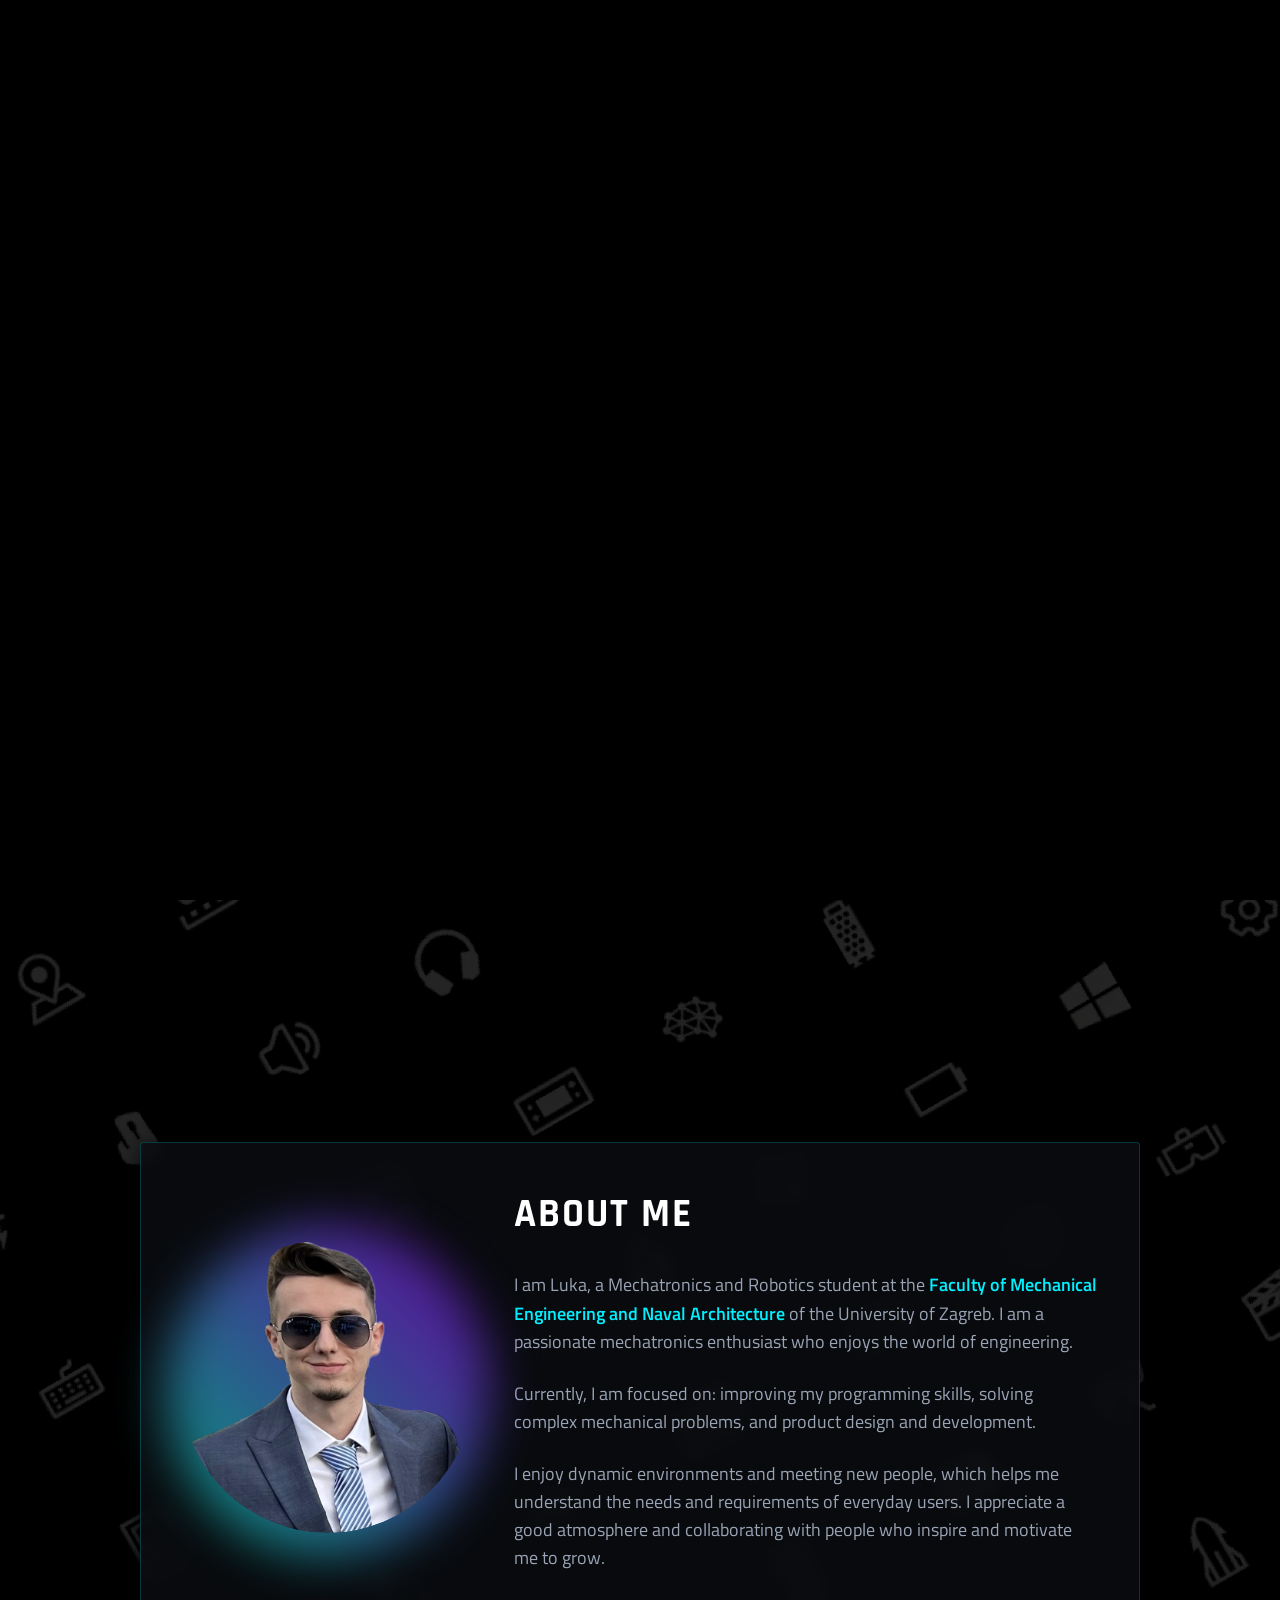
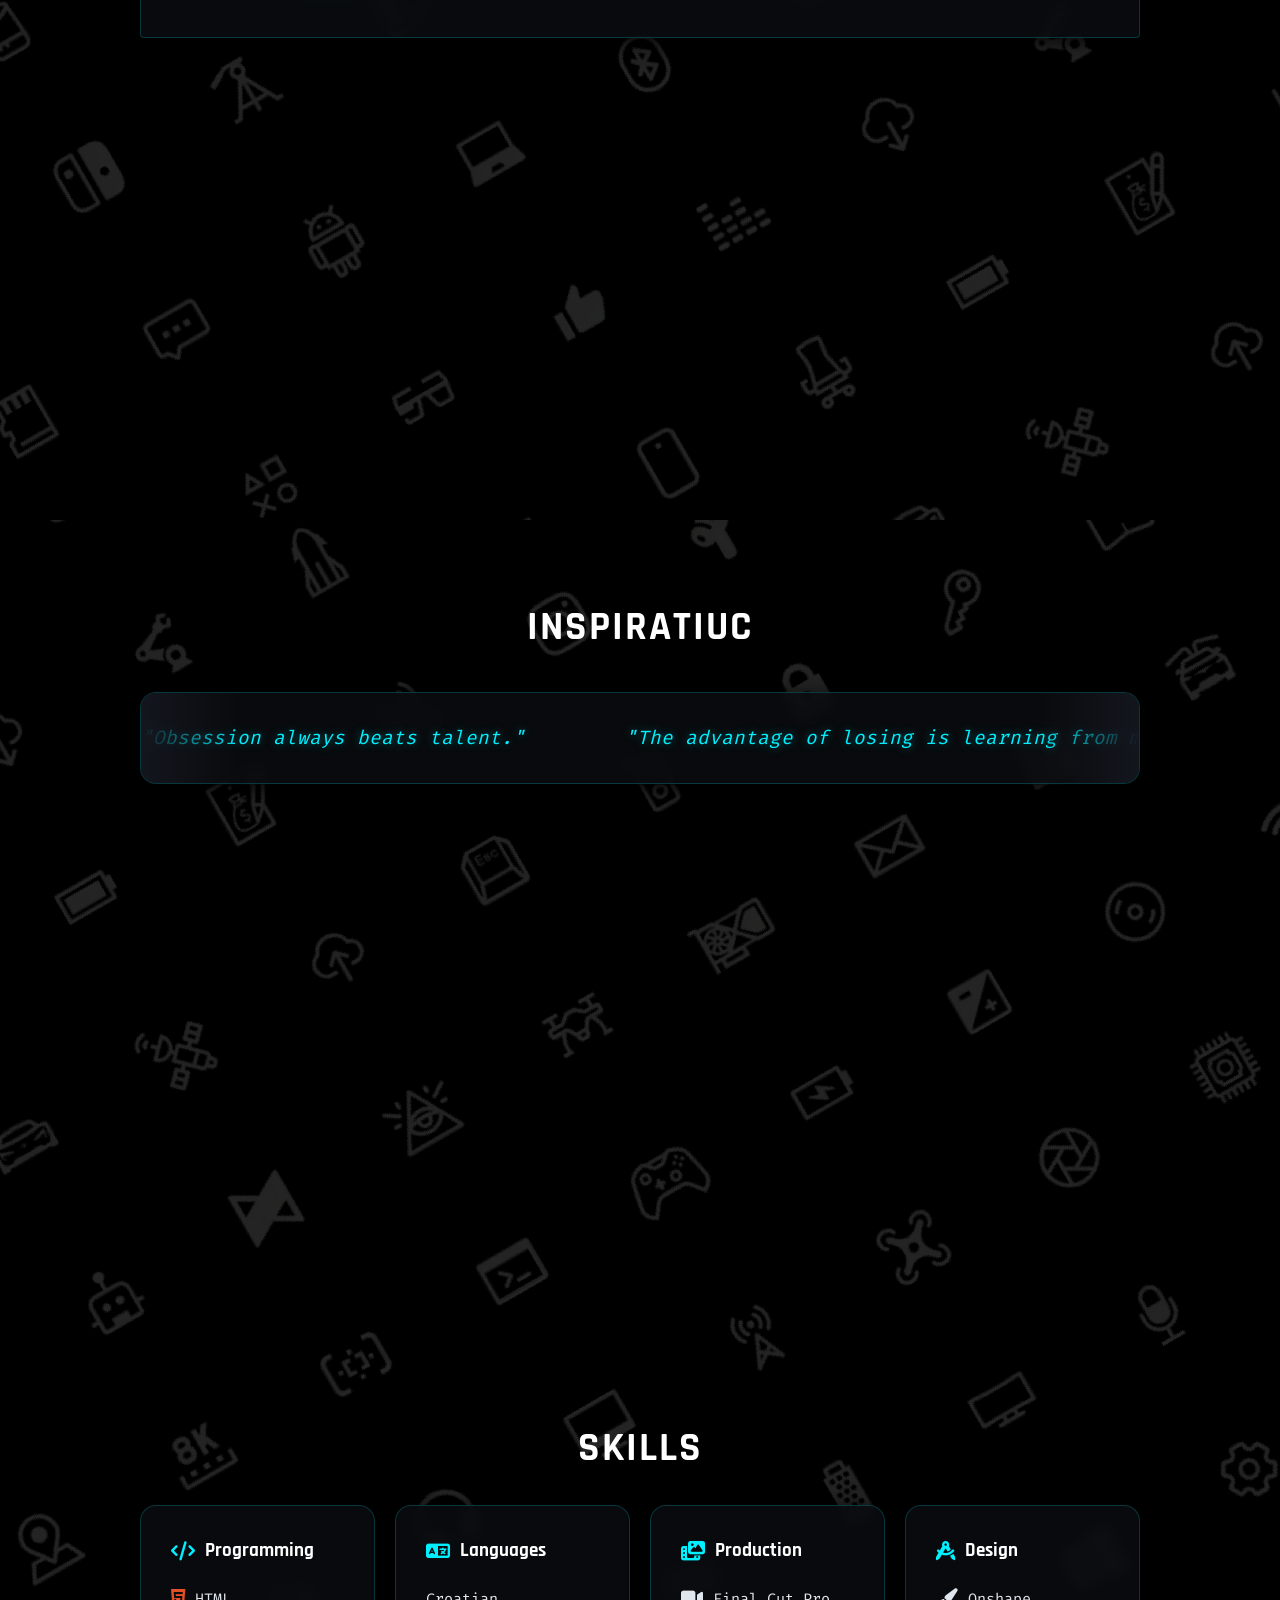
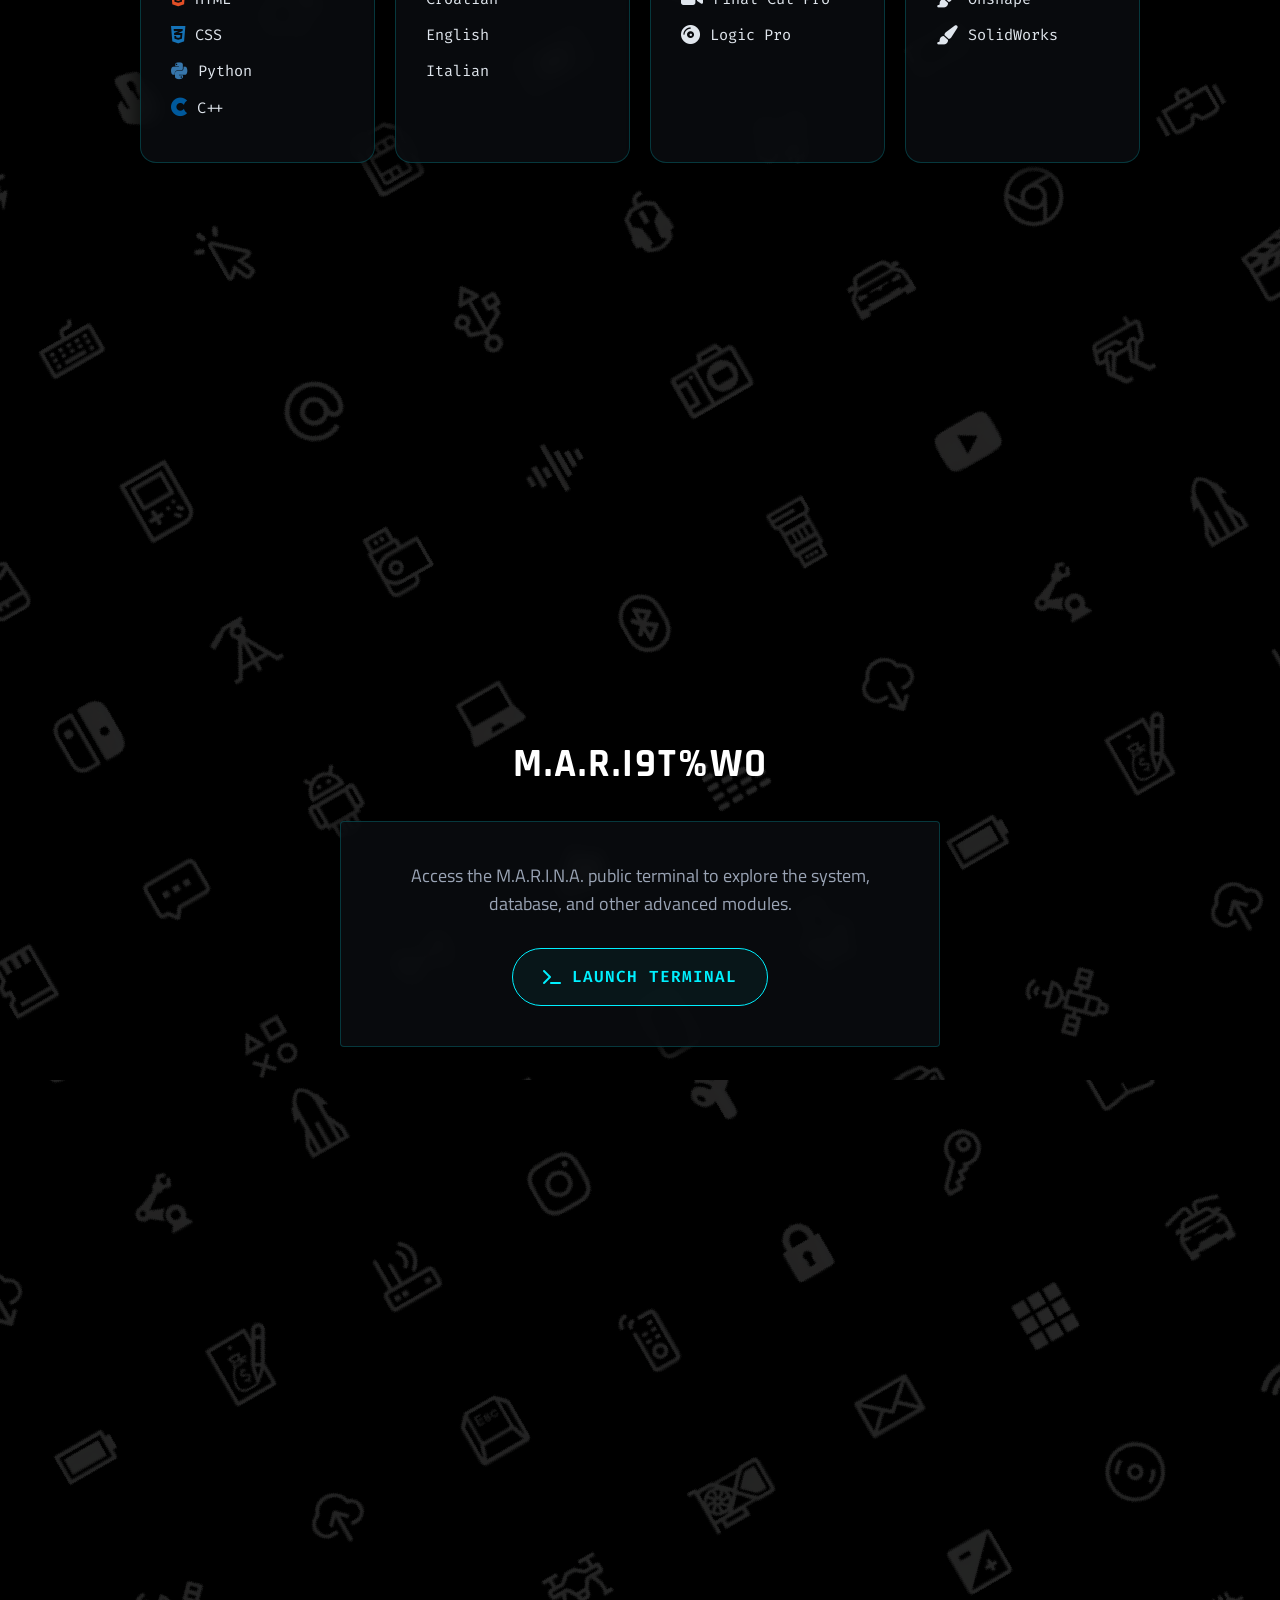
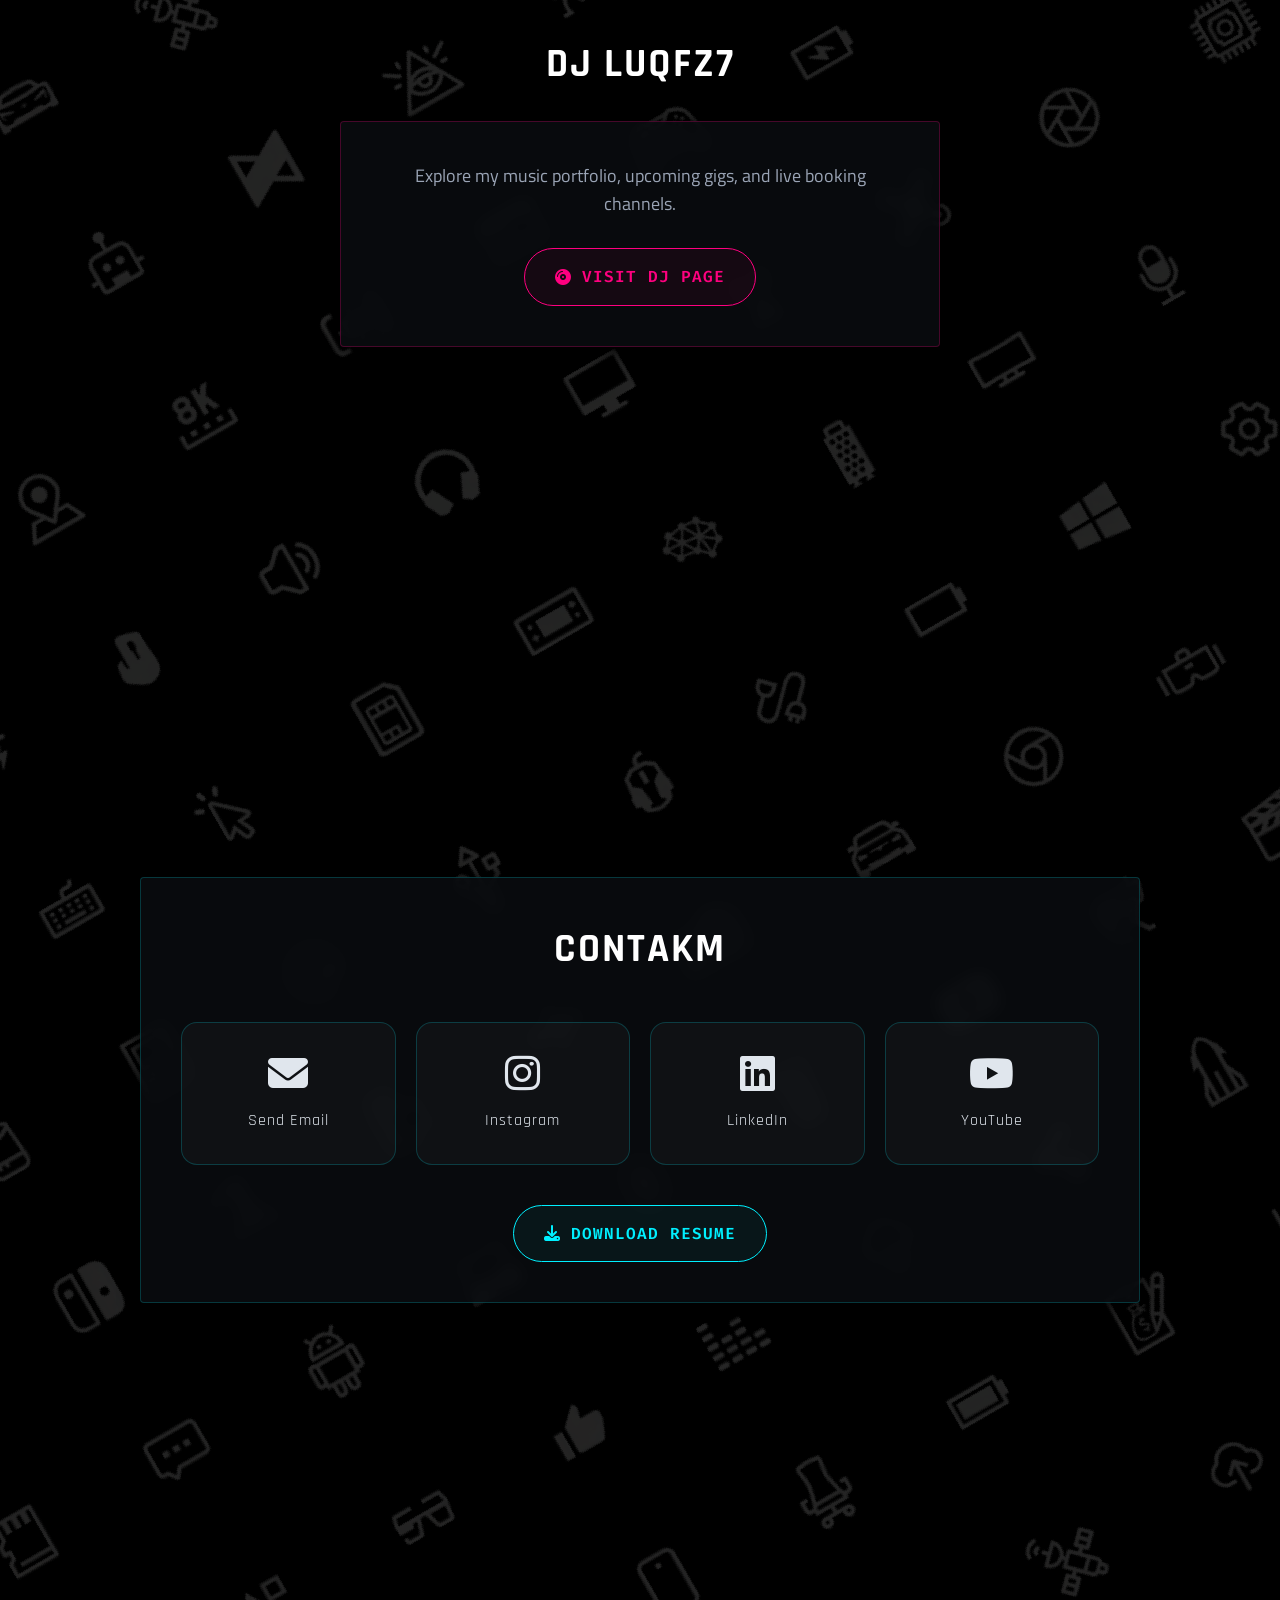
==== commit 3aed23e6: "Add files via upload" ====
--- a/index.html
+++ b/index.html
@@ -42,7 +42,7 @@
             onmouseover="this.style.textShadow='0 0 10px var(--accent-blue)'" onmouseout="this.style.textShadow='none'">
             <i class="fa-solid fa-microchip"></i> LK
         </div>
-        <div class="nav-links">
+        <div class="nav-links" id="nav-links">
             <a href="#home">Home</a>
             <a href="#about">About</a>
             <a href="#skills">Skills</a>
@@ -50,6 +50,9 @@
             <a href="dj_luqica.html">DJ Luqica</a>
             <a href="#contact">Contact</a>
         </div>
+        <button class="mobile-menu-btn" id="mobile-menu-btn" aria-label="Toggle Menu">
+            <i class="fa-solid fa-bars"></i>
+        </button>
     </nav>
 
     <!-- Main Content -->
--- a/style.css
+++ b/style.css
@@ -532,14 +532,59 @@
 
 
 /* --- MOBILE RESPONSIVENESS --- */
+.mobile-menu-btn {
+    display: none;
+}
+
 @media (max-width: 768px) {
-    .glass-nav {
-        padding: 15px 20px;
+    .tech-nav {
+        padding: 12px 24px;
         width: 95%;
     }
     
+    .mobile-menu-btn {
+        display: flex;
+        align-items: center;
+        justify-content: center;
+        background: transparent;
+        border: none;
+        color: var(--text-primary);
+        font-size: 1.4rem;
+        cursor: pointer;
+        transition: all 0.3s ease;
+    }
+
+    .mobile-menu-btn:hover {
+        color: var(--accent-blue);
+        text-shadow: 0 0 8px var(--accent-blue-glow);
+    }
+    
     .nav-links {
-        display: none; /* Can implement hamburger menu later if desired */
+        display: none;
+        position: absolute;
+        top: calc(100% + 10px);
+        left: 0;
+        width: 100%;
+        flex-direction: column;
+        background: var(--glass-bg);
+        backdrop-filter: blur(12px);
+        -webkit-backdrop-filter: blur(12px);
+        border: 1px solid var(--glass-border);
+        border-radius: 4px;
+        padding: 20px;
+        gap: 15px;
+        box-shadow: var(--glass-shadow);
+        align-items: center;
+        z-index: 1000;
+        transform: translateY(-10px);
+        opacity: 0;
+        transition: transform 0.3s ease, opacity 0.3s ease;
+    }
+
+    .nav-links.active {
+        display: flex;
+        transform: translateY(0);
+        opacity: 1;
     }
 
     .layout-split {
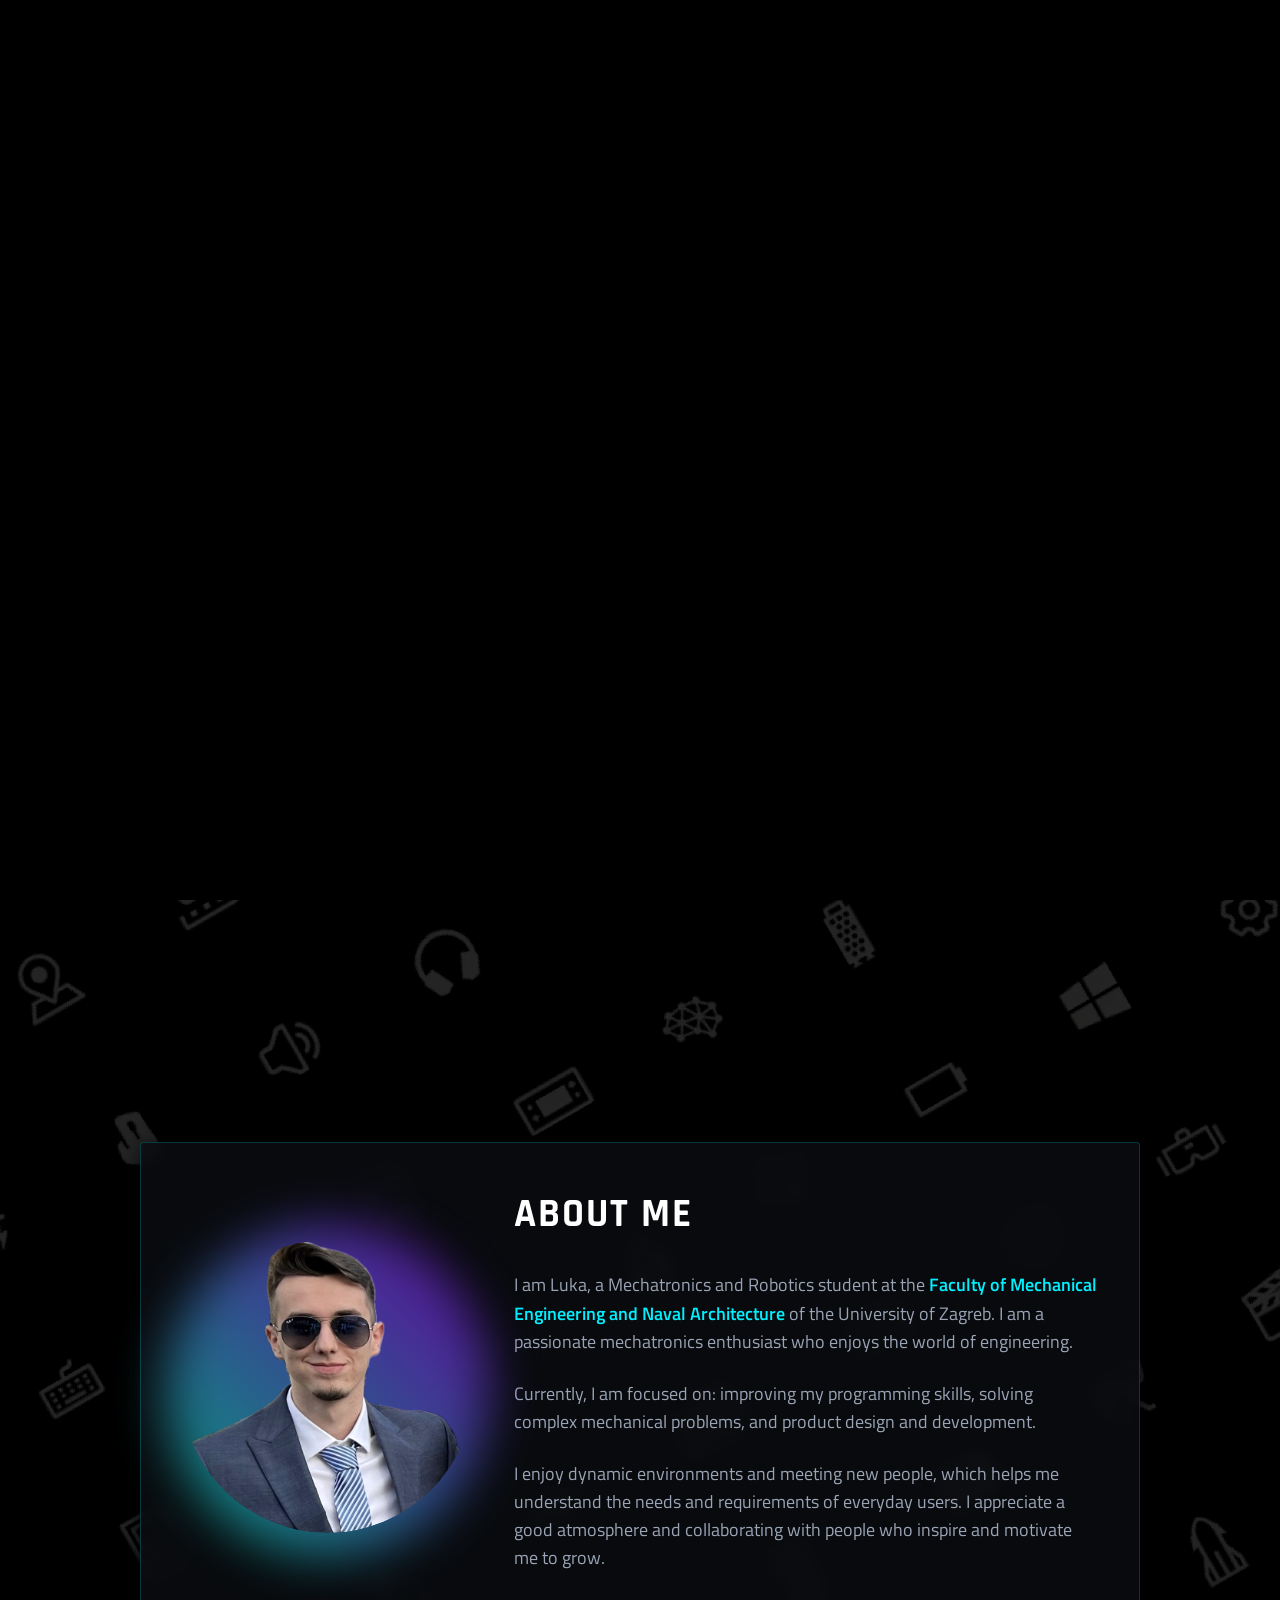
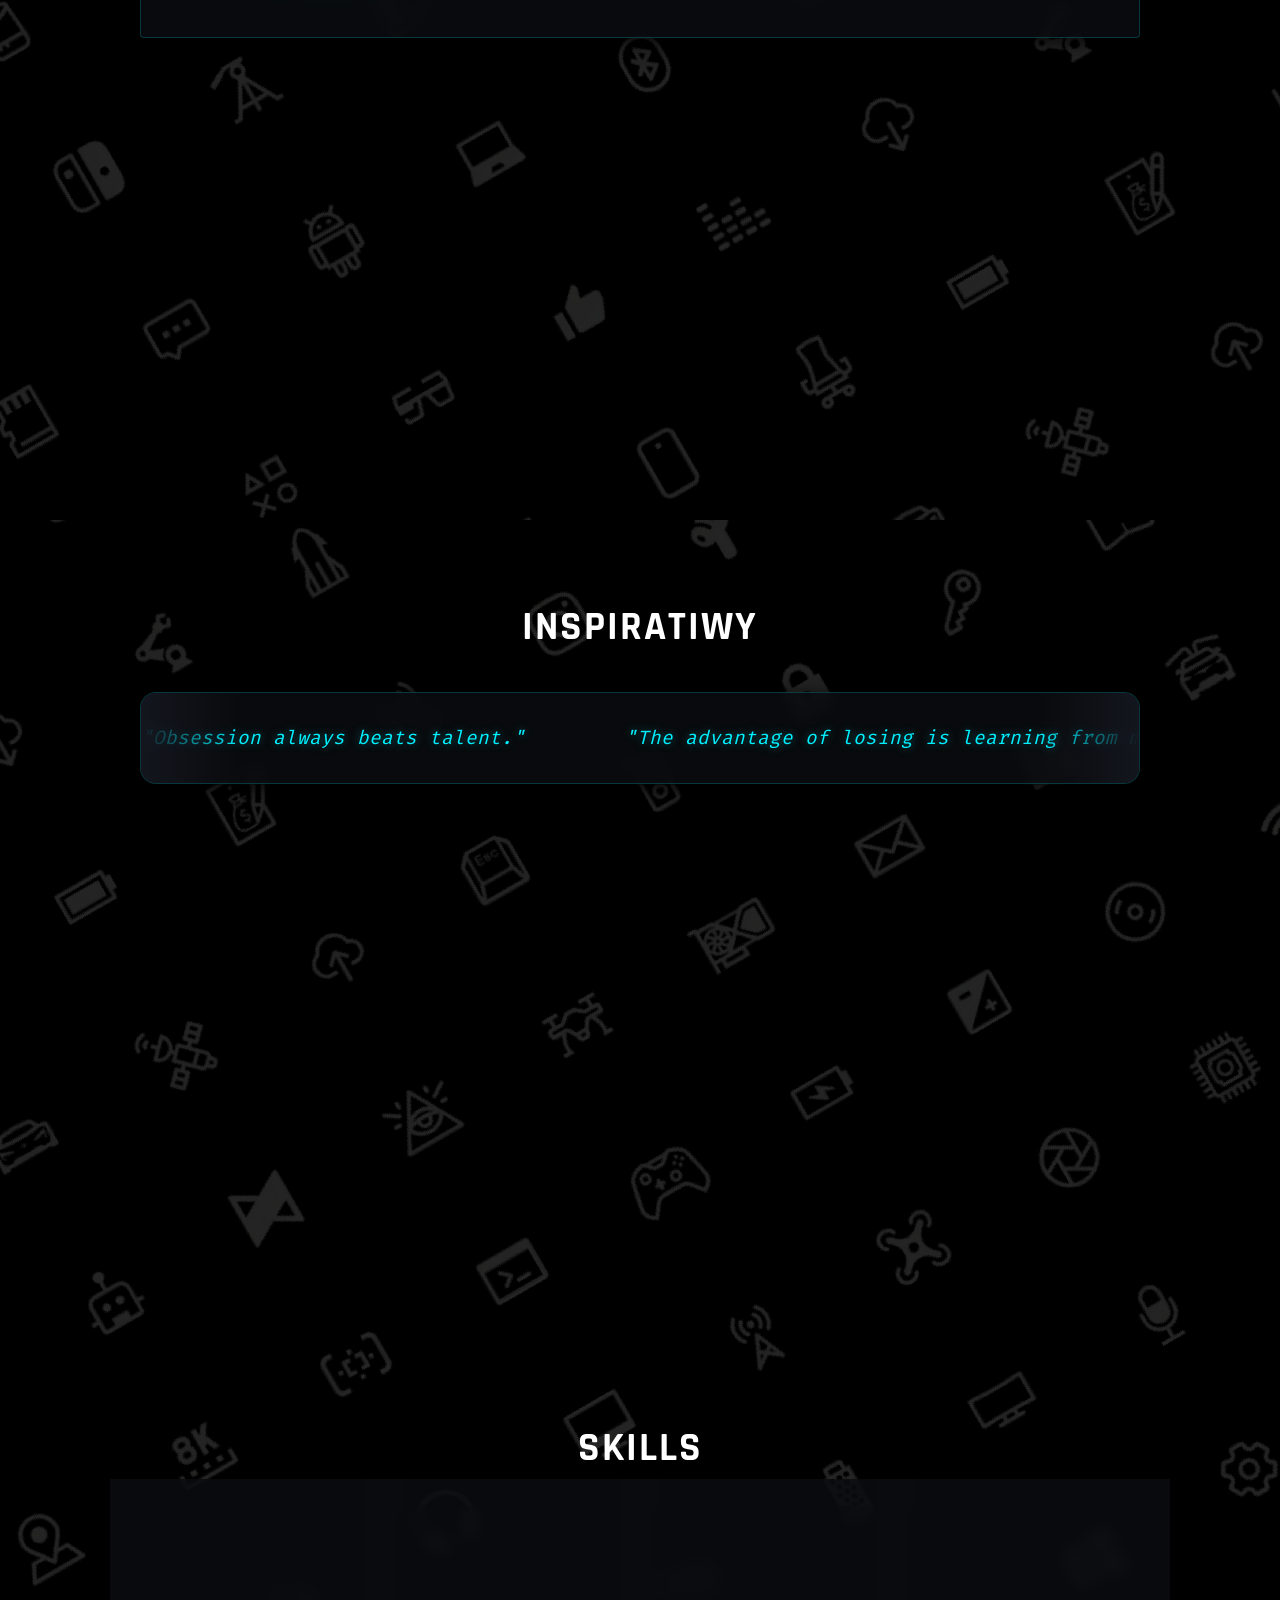
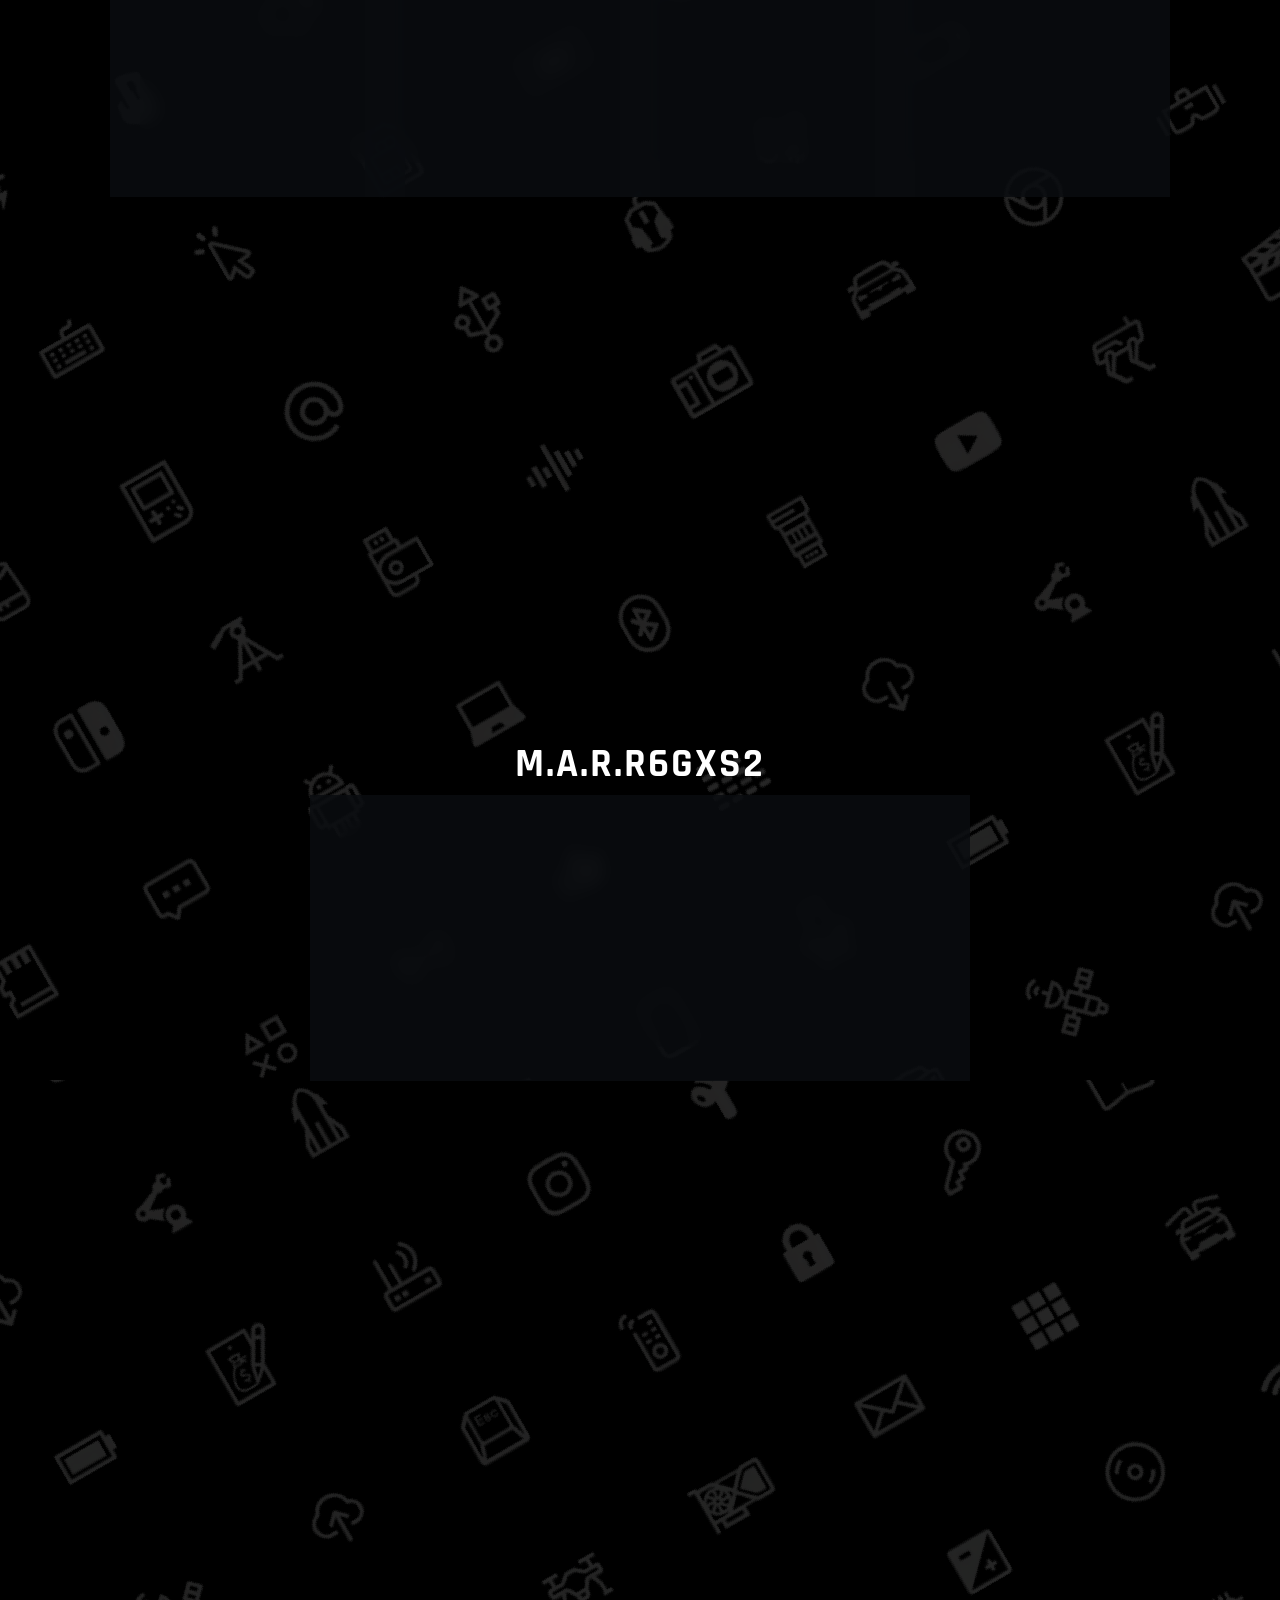
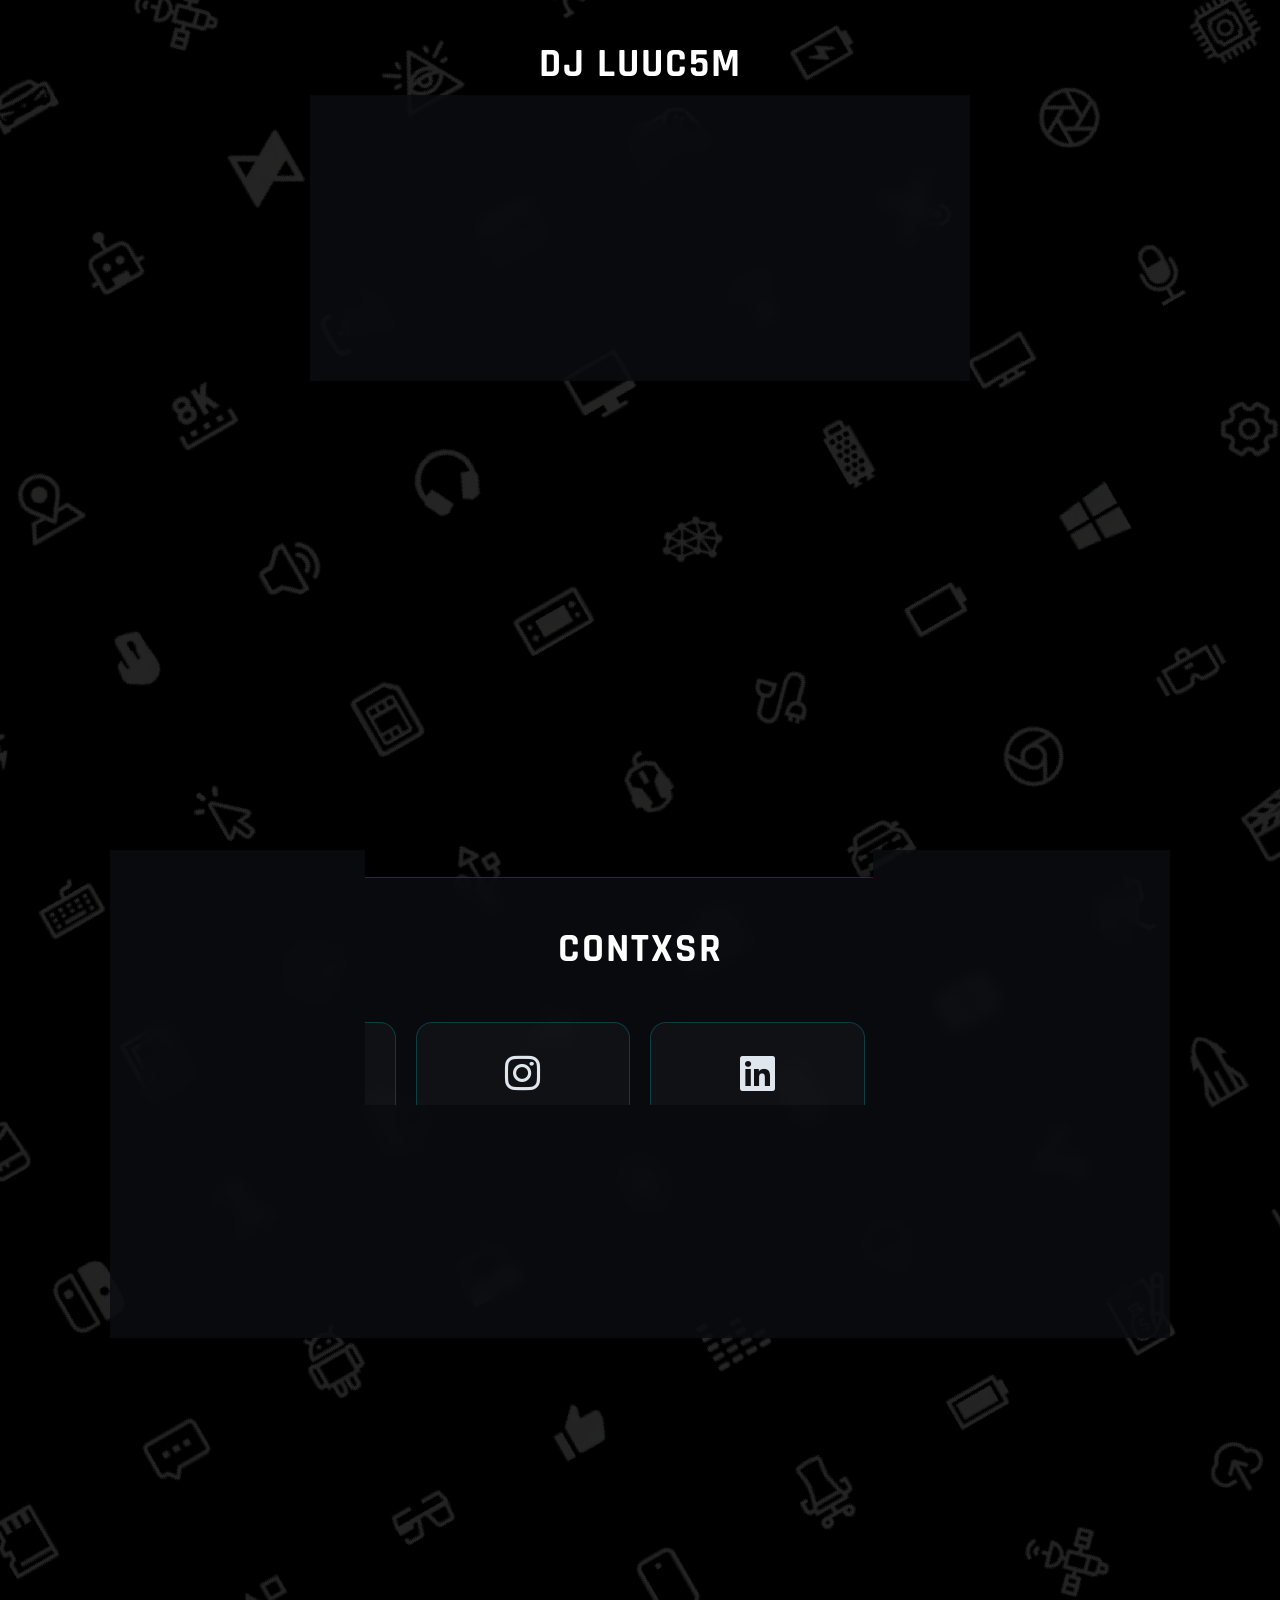
==== commit 6dd36472: "Add files via upload" ====
--- a/index.html
+++ b/index.html
@@ -49,10 +49,6 @@
             <a href="marina_public_terminal.html">M.A.R.I.N.A.</a>
             <a href="dj_luqica.html">DJ Luqica</a>
             <a href="#contact">Contact</a>
-        </div>
-        <button class="mobile-menu-btn" id="mobile-menu-btn" aria-label="Toggle Menu">
-            <i class="fa-solid fa-bars"></i>
-        </button>
     </nav>
 
     <!-- Main Content -->
--- a/style.css
+++ b/style.css
@@ -538,53 +538,36 @@
 
 @media (max-width: 768px) {
     .tech-nav {
-        padding: 12px 24px;
+        flex-direction: column;
+        gap: 12px;
+        padding: 12px 15px;
         width: 95%;
+        align-items: center;
     }
     
     .mobile-menu-btn {
-        display: flex;
-        align-items: center;
+        display: none !important;
+    }
+    
+    .nav-links {
+        display: flex !important;
+        flex-direction: row !important;
         justify-content: center;
-        background: transparent;
-        border: none;
-        color: var(--text-primary);
-        font-size: 1.4rem;
-        cursor: pointer;
-        transition: all 0.3s ease;
-    }
-
-    .mobile-menu-btn:hover {
-        color: var(--accent-blue);
-        text-shadow: 0 0 8px var(--accent-blue-glow);
-    }
-    
-    .nav-links {
-        display: none;
-        position: absolute;
-        top: calc(100% + 10px);
-        left: 0;
+        flex-wrap: wrap;
+        gap: 8px 15px;
         width: 100%;
-        flex-direction: column;
-        background: var(--glass-bg);
-        backdrop-filter: blur(12px);
-        -webkit-backdrop-filter: blur(12px);
-        border: 1px solid var(--glass-border);
-        border-radius: 4px;
-        padding: 20px;
-        gap: 15px;
-        box-shadow: var(--glass-shadow);
-        align-items: center;
-        z-index: 1000;
-        transform: translateY(-10px);
-        opacity: 0;
-        transition: transform 0.3s ease, opacity 0.3s ease;
-    }
-
-    .nav-links.active {
-        display: flex;
-        transform: translateY(0);
-        opacity: 1;
+        position: static !important;
+        background: transparent !important;
+        border: none !important;
+        padding: 0 !important;
+        box-shadow: none !important;
+        transform: none !important;
+        opacity: 1 !important;
+    }
+
+    .nav-links a {
+        font-size: 0.8rem;
+        letter-spacing: 0.5px;
     }
 
     .layout-split {
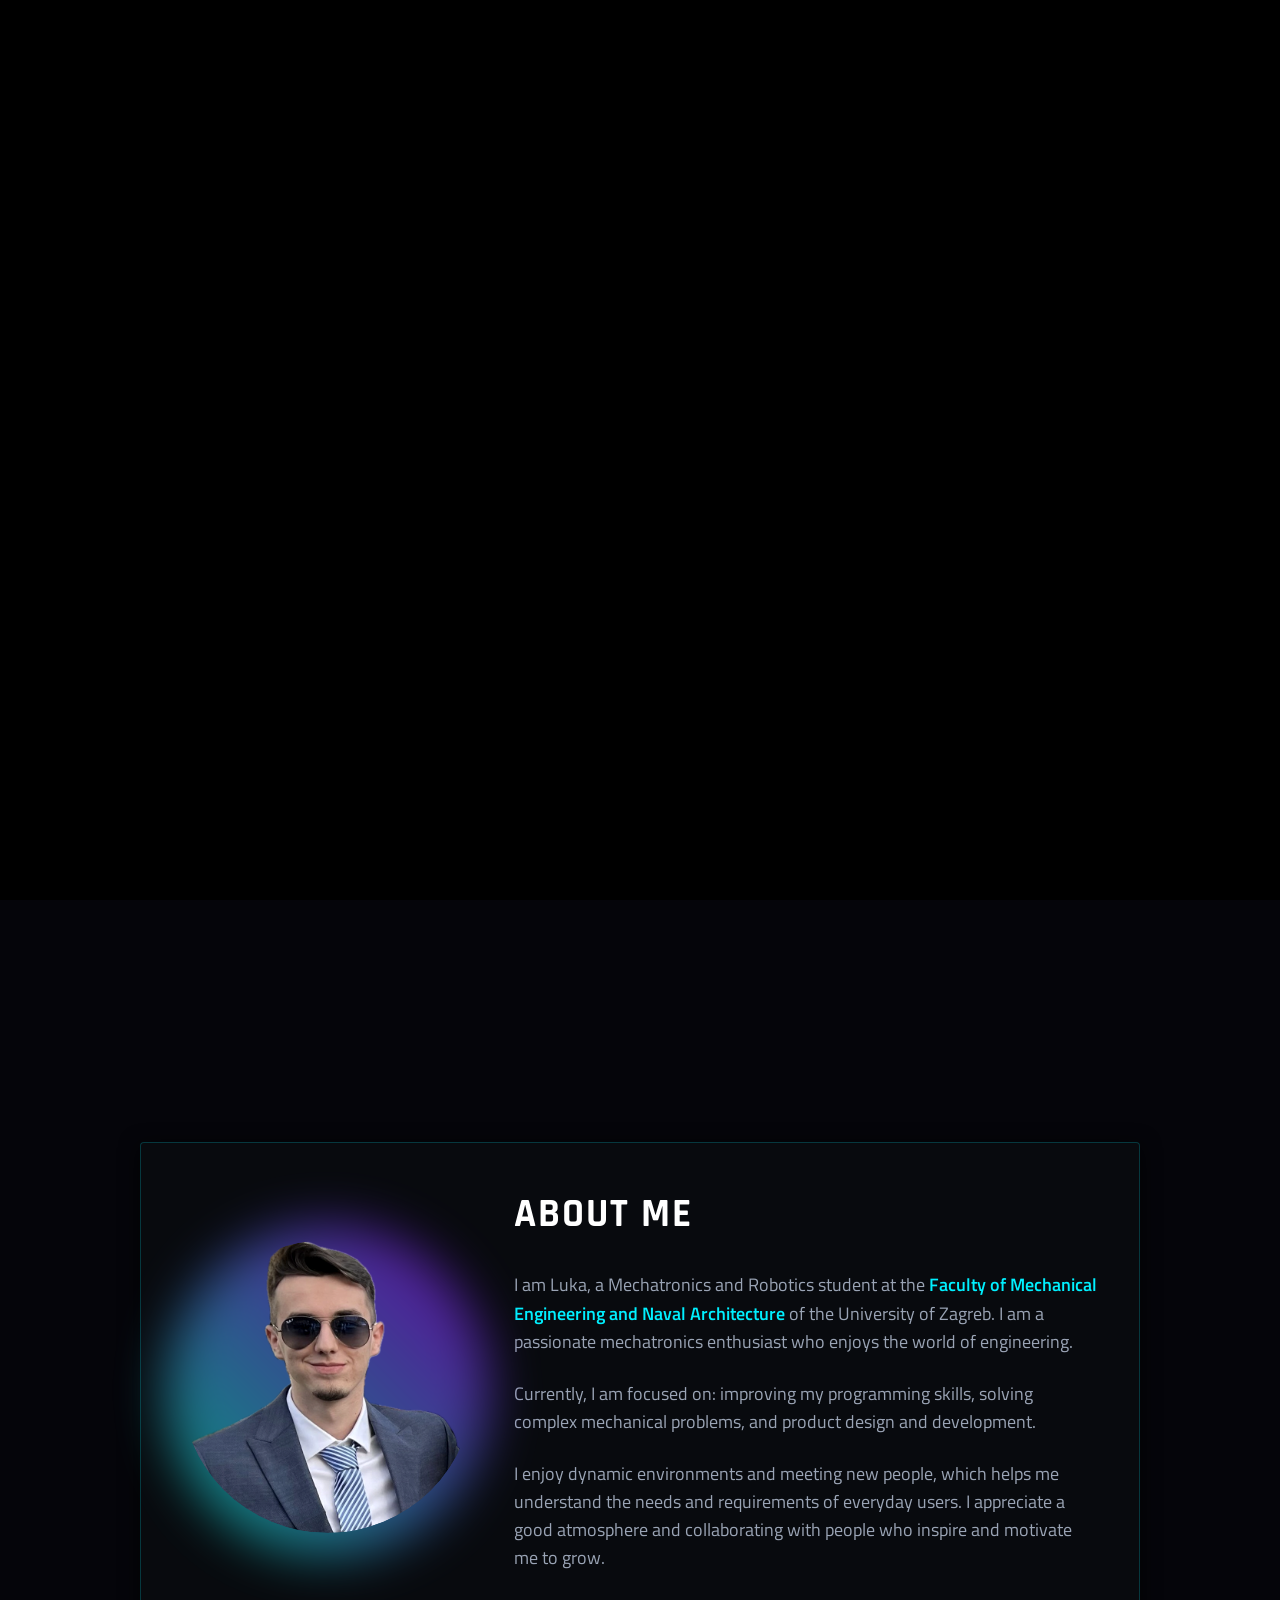
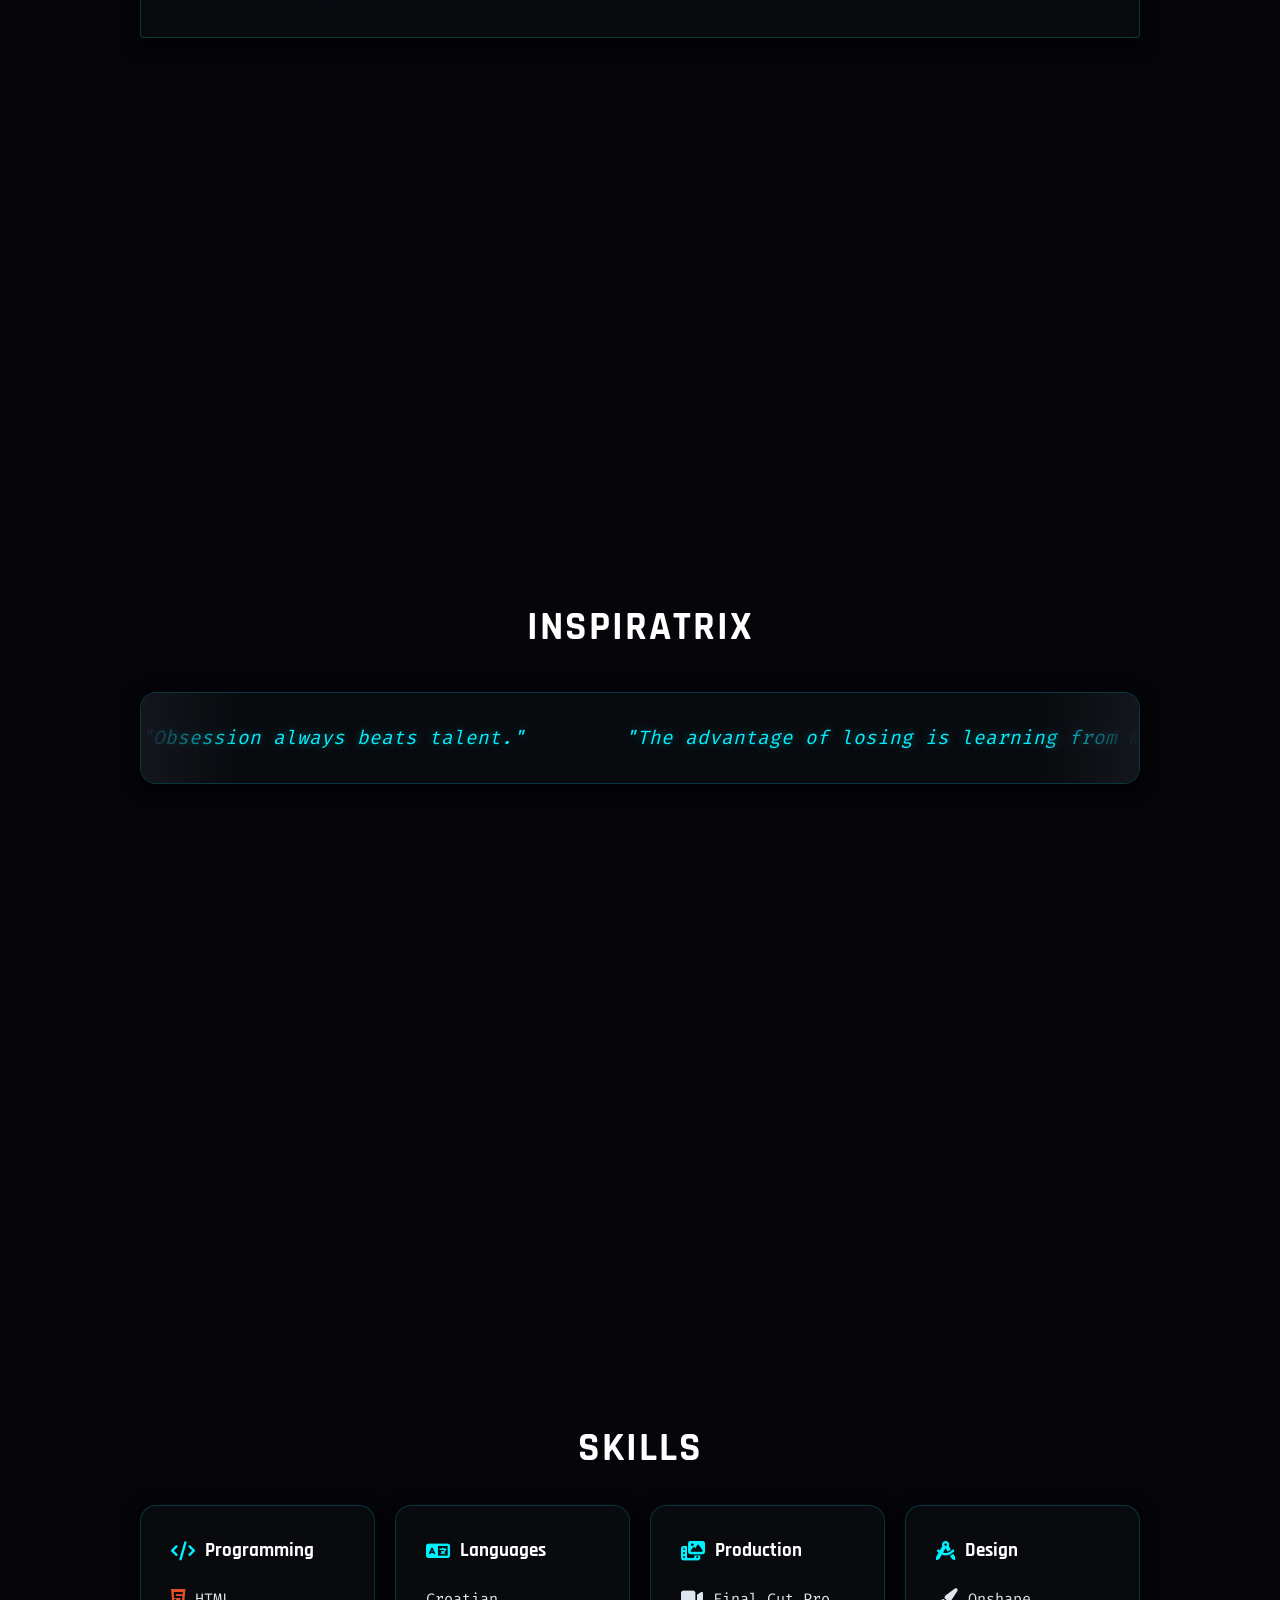
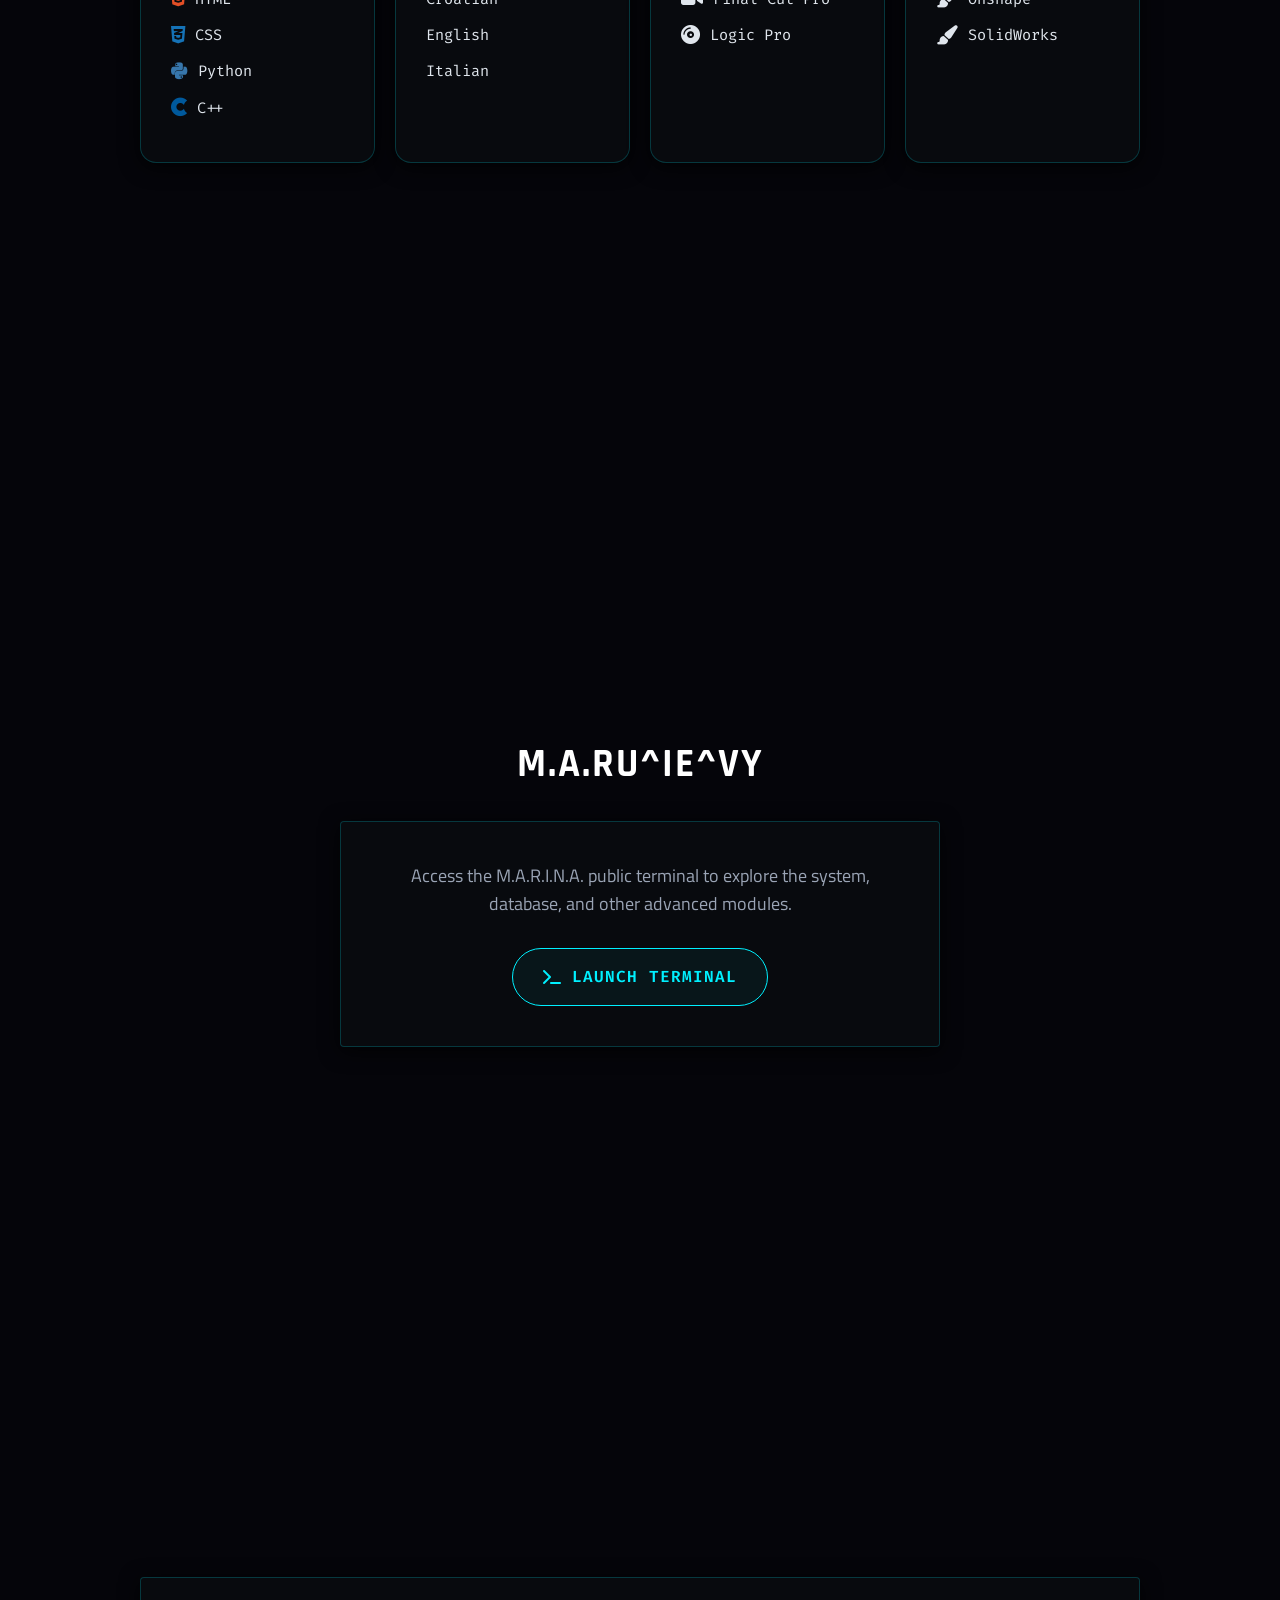
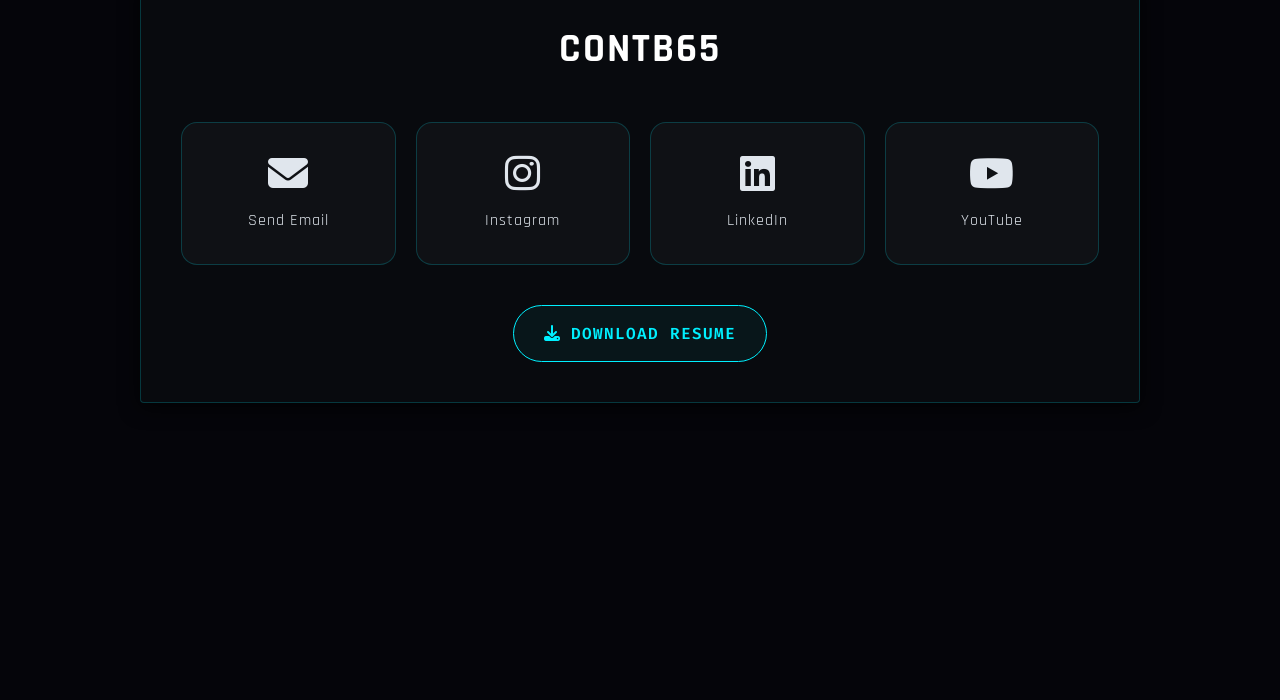
==== commit d4d7a3a5: "Add files via upload" ====
--- a/index.html
+++ b/index.html
@@ -21,6 +21,8 @@
 </head>
 
 <body>
+    <!-- Background Canvas for Electric circuit overlay -->
+    <canvas id="bg-canvas" class="bg-canvas"></canvas>
 
     <!-- Intro Video Screen -->
     <div id="intro-screen" class="video-container">
@@ -46,9 +48,8 @@
             <a href="#home">Home</a>
             <a href="#about">About</a>
             <a href="#skills">Skills</a>
-            <a href="marina_public_terminal.html">M.A.R.I.N.A.</a>
-            <a href="dj_luqica.html">DJ Luqica</a>
             <a href="#contact">Contact</a>
+        </div>
     </nav>
 
     <!-- Main Content -->
@@ -182,23 +183,6 @@
             </div>
         </section>
 
-        <!-- DJ Luqica Section -->
-        <section id="dj" class="section reveal">
-            <h2 class="section-title center-title glitch-effect" data-value="DJ LUQICA">DJ LUQICA</h2>
-            <div class="glass-card"
-                style="text-align: center; max-width: 600px; margin: 0 auto; display: flex; flex-direction: column; align-items: center; justify-content: center; gap: 20px; border-color: rgba(255, 0, 127, 0.25);">
-                <p class="about-text" style="margin-bottom: 10px;">
-                    Explore my music portfolio, upcoming gigs, and live booking channels.
-                </p>
-                <a href="dj_luqica.html" class="glass-btn primary"
-                    style="display: inline-flex; align-items: center; gap: 10px; color: #ff007f; border-color: #ff007f; background: rgba(255, 0, 127, 0.05);"
-                    onmouseover="this.style.background='#ff007f'; this.style.color='#000'; this.style.boxShadow='0 0 20px rgba(255, 0, 127, 0.4)'"
-                    onmouseout="this.style.background='rgba(255, 0, 127, 0.05)'; this.style.color='#ff007f'; this.style.boxShadow='none'">
-                    <i class="fa-solid fa-compact-disc"></i> Visit DJ Page
-                </a>
-            </div>
-        </section>
-
         <!-- Contact Section -->
         <section id="contact" class="section reveal">
             <div class="glass-card contact-card">
--- a/style.css
+++ b/style.css
@@ -3,21 +3,32 @@
     --bg-color: #05050a;
     --text-primary: #e0e6ed;
     --text-secondary: #9aa4b5;
-    
+
     /* Neon Accents */
     --accent-blue: #00f0ff;
     --accent-blue-glow: rgba(0, 240, 255, 0.4);
     --accent-purple: #b026ff;
-    
+
     /* Sleek Tech Panels */
     --glass-bg: rgba(10, 12, 16, 0.85);
     --glass-border: rgba(0, 240, 255, 0.2);
     --glass-shadow: 0 4px 20px 0 rgba(0, 0, 0, 0.8);
-    
+
     /* Fonts */
     --font-main: 'Titillium Web', sans-serif;
     --font-heading: 'Rajdhani', sans-serif;
     --font-mono: 'Fira Code', monospace;
+}
+
+.bg-canvas {
+    position: fixed;
+    top: 0;
+    left: 0;
+    width: 100vw;
+    height: 100vh;
+    z-index: -2;
+    pointer-events: none;
+    opacity: 0.6;
 }
 
 /* --- RESET & GLOBAL --- */
@@ -30,11 +41,11 @@
 
 body {
     background-color: var(--bg-color);
-    background-image: url("wallpaper.png");
-    background-size: auto;
-    background-repeat: repeat-y;
+    background-image: linear-gradient(rgba(5, 5, 10, 0.8), rgba(5, 5, 10, 0.8)), url("eng_wallpaper.webp");
+    background-size: cover;
+    background-repeat: no-repeat;
     background-position: center;
-    background-attachment: local;
+    background-attachment: fixed;
     color: var(--text-primary);
     font-family: var(--font-main);
     overflow-x: hidden;
@@ -50,13 +61,16 @@
 ::-webkit-scrollbar {
     width: 8px;
 }
+
 ::-webkit-scrollbar-track {
     background: var(--bg-color);
 }
+
 ::-webkit-scrollbar-thumb {
     background: var(--accent-blue-glow);
     border-radius: 4px;
 }
+
 ::-webkit-scrollbar-thumb:hover {
     background: var(--accent-blue);
 }
@@ -90,29 +104,45 @@
     left: 0;
     width: 100%;
     height: 100%;
-    background: radial-gradient(circle at center, rgba(5,5,10,0.3) 0%, rgba(5,5,10,0.85) 100%);
+    background: radial-gradient(circle at center, rgba(5, 5, 10, 0.3) 0%, rgba(5, 5, 10, 0.85) 100%);
     z-index: -1;
 }
 
-.hide-on-desktop { display: none; }
+.hide-on-desktop {
+    display: none;
+}
+
 @media (max-width: 767px) {
-    .hide-on-mobile { display: none; }
-    .hide-on-desktop { display: block; }
+    .hide-on-mobile {
+        display: none;
+    }
+
+    .hide-on-desktop {
+        display: block;
+    }
 }
 
 /* --- VIGNETTES --- */
 .vignette-top {
     position: fixed;
-    top: 0; left: 0; width: 100%; height: 80px;
+    top: 0;
+    left: 0;
+    width: 100%;
+    height: 80px;
     background: linear-gradient(to bottom, #05050a 0%, transparent 100%);
-    z-index: 900; pointer-events: none;
+    z-index: 900;
+    pointer-events: none;
 }
 
 .vignette-bottom {
     position: fixed;
-    bottom: 0; left: 0; width: 100%; height: 80px;
+    bottom: 0;
+    left: 0;
+    width: 100%;
+    height: 80px;
     background: linear-gradient(to top, #05050a 0%, transparent 100%);
-    z-index: 900; pointer-events: none;
+    z-index: 900;
+    pointer-events: none;
 }
 
 /* --- NAVIGATION --- */
@@ -244,14 +274,28 @@
     text-decoration: none;
     margin-top: 50px;
 }
+
 .scroll-indicator:hover {
     color: var(--accent-blue);
 }
 
 @keyframes bounce {
-    0%, 20%, 50%, 80%, 100% { transform: translateY(0); }
-    40% { transform: translateY(-20px); }
-    60% { transform: translateY(-10px); }
+
+    0%,
+    20%,
+    50%,
+    80%,
+    100% {
+        transform: translateY(0);
+    }
+
+    40% {
+        transform: translateY(-20px);
+    }
+
+    60% {
+        transform: translateY(-10px);
+    }
 }
 
 /* --- ABOUT SECTION --- */
@@ -278,7 +322,7 @@
     z-index: 2;
     filter: grayscale(20%) contrast(110%);
     transition: filter 0.5s ease;
-    
+
     /* Feathered edges to blend smoothly with the background and glow-ring */
     -webkit-mask-image: radial-gradient(circle, rgba(0, 0, 0, 1) 85%, rgba(0, 0, 0, 0) 100%);
     mask-image: radial-gradient(circle, rgba(0, 0, 0, 1) 85%, rgba(0, 0, 0, 0) 100%);
@@ -290,7 +334,10 @@
 
 .glow-ring {
     position: absolute;
-    top: -15px; left: -15px; right: -15px; bottom: -15px;
+    top: -15px;
+    left: -15px;
+    right: -15px;
+    bottom: -15px;
     background: linear-gradient(45deg, #00ffcc, #9d00ff);
     border-radius: 50%;
     z-index: 1;
@@ -300,8 +347,15 @@
 }
 
 @keyframes pulse {
-    0% { opacity: 0.4; transform: scale(0.98); }
-    100% { opacity: 0.9; transform: scale(1.05); }
+    0% {
+        opacity: 0.4;
+        transform: scale(0.98);
+    }
+
+    100% {
+        opacity: 0.9;
+        transform: scale(1.05);
+    }
 }
 
 .about-text {
@@ -309,11 +363,13 @@
     margin-bottom: 1.5rem;
     color: var(--text-secondary);
 }
+
 .about-text a {
     color: var(--accent-blue);
     text-decoration: none;
     font-weight: 600;
 }
+
 .about-text a:hover {
     text-decoration: underline;
 }
@@ -369,10 +425,22 @@
 .skill-icon {
     font-size: 1.2rem;
 }
-.html-color { color: #E34F26; }
-.css-color { color: #1572B6; }
-.python-color { color: #3776AB; }
-.cpp-color { color: #00599C; }
+
+.html-color {
+    color: #E34F26;
+}
+
+.css-color {
+    color: #1572B6;
+}
+
+.python-color {
+    color: #3776AB;
+}
+
+.cpp-color {
+    color: #00599C;
+}
 
 
 /* --- QUOTES SECTION --- */
@@ -384,18 +452,24 @@
     border-radius: 16px;
 }
 
-.quote-container::before, .quote-container::after {
+.quote-container::before,
+.quote-container::after {
     content: '';
     position: absolute;
-    top: 0; width: 100px; height: 100%;
+    top: 0;
+    width: 100px;
+    height: 100%;
     z-index: 2;
 }
 
 .quote-container::before {
-    left: 0; background: linear-gradient(to right, rgba(20,22,30,1), transparent);
-}
+    left: 0;
+    background: linear-gradient(to right, rgba(20, 22, 30, 1), transparent);
+}
+
 .quote-container::after {
-    right: 0; background: linear-gradient(to left, rgba(20,22,30,1), transparent);
+    right: 0;
+    background: linear-gradient(to left, rgba(20, 22, 30, 1), transparent);
 }
 
 .quote-track {
@@ -417,8 +491,13 @@
 }
 
 @keyframes marquee {
-    0% { transform: translateX(0); }
-    100% { transform: translateX(-50%); }
+    0% {
+        transform: translateX(0);
+    }
+
+    100% {
+        transform: translateX(-50%);
+    }
 }
 
 /* --- CONTACT SECTION --- */
@@ -440,7 +519,7 @@
     gap: 15px;
     padding: 30px;
     border-radius: 16px;
-    background: rgba(255,255,255,0.03);
+    background: rgba(255, 255, 255, 0.03);
     border: 1px solid var(--glass-border);
     text-decoration: none;
     color: var(--text-primary);
@@ -459,17 +538,45 @@
 }
 
 /* Specific Social Colors on Hover */
-.email-btn:hover { border-color: #fff; box-shadow: 0 0 20px rgba(255,255,255,0.2); }
-.email-btn:hover i { color: #fff; transform: scale(1.1); }
-
-.insta-btn:hover { border-color: #E1306C; box-shadow: 0 0 20px rgba(225,48,108,0.3); }
-.insta-btn:hover i { color: #E1306C; transform: scale(1.1); }
-
-.linkedin-btn:hover { border-color: #0077B5; box-shadow: 0 0 20px rgba(0,119,181,0.3); }
-.linkedin-btn:hover i { color: #0077B5; transform: scale(1.1); }
-
-.youtube-btn:hover { border-color: #FF0000; box-shadow: 0 0 20px rgba(255,0,0,0.3); }
-.youtube-btn:hover i { color: #FF0000; transform: scale(1.1); }
+.email-btn:hover {
+    border-color: #fff;
+    box-shadow: 0 0 20px rgba(255, 255, 255, 0.2);
+}
+
+.email-btn:hover i {
+    color: #fff;
+    transform: scale(1.1);
+}
+
+.insta-btn:hover {
+    border-color: #E1306C;
+    box-shadow: 0 0 20px rgba(225, 48, 108, 0.3);
+}
+
+.insta-btn:hover i {
+    color: #E1306C;
+    transform: scale(1.1);
+}
+
+.linkedin-btn:hover {
+    border-color: #0077B5;
+    box-shadow: 0 0 20px rgba(0, 119, 181, 0.3);
+}
+
+.linkedin-btn:hover i {
+    color: #0077B5;
+    transform: scale(1.1);
+}
+
+.youtube-btn:hover {
+    border-color: #FF0000;
+    box-shadow: 0 0 20px rgba(255, 0, 0, 0.3);
+}
+
+.youtube-btn:hover i {
+    color: #FF0000;
+    transform: scale(1.1);
+}
 
 .resume-download {
     margin-top: 20px;
@@ -517,17 +624,30 @@
     border-right: 2px solid var(--accent-blue);
     width: 0;
     animation: typing 3s steps(40, end) forwards, blink 0.75s step-end infinite;
-    animation-delay: 1s; /* Start after glitch */
+    animation-delay: 1s;
+    /* Start after glitch */
 }
 
 @keyframes typing {
-    from { width: 0 }
-    to { width: 100% }
+    from {
+        width: 0
+    }
+
+    to {
+        width: 100%
+    }
 }
 
 @keyframes blink {
-    from, to { border-color: transparent }
-    50% { border-color: var(--accent-blue); }
+
+    from,
+    to {
+        border-color: transparent
+    }
+
+    50% {
+        border-color: var(--accent-blue);
+    }
 }
 
 
@@ -538,50 +658,31 @@
 
 @media (max-width: 768px) {
     .tech-nav {
-        flex-direction: column;
-        gap: 12px;
-        padding: 12px 15px;
+        justify-content: center;
+        padding: 12px 24px;
         width: 95%;
-        align-items: center;
-    }
-    
+    }
+
     .mobile-menu-btn {
         display: none !important;
     }
-    
+
     .nav-links {
-        display: flex !important;
-        flex-direction: row !important;
-        justify-content: center;
-        flex-wrap: wrap;
-        gap: 8px 15px;
-        width: 100%;
-        position: static !important;
-        background: transparent !important;
-        border: none !important;
-        padding: 0 !important;
-        box-shadow: none !important;
-        transform: none !important;
-        opacity: 1 !important;
-    }
-
-    .nav-links a {
-        font-size: 0.8rem;
-        letter-spacing: 0.5px;
+        display: none !important;
     }
 
     .layout-split {
         grid-template-columns: 1fr;
     }
-    
+
     .section {
         padding: 80px 15px 15px 15px;
     }
-    
+
     .glass-card {
         padding: 25px;
     }
-    
+
     .typewriter {
         white-space: normal;
         border-right: none;
@@ -591,8 +692,10 @@
         animation: fadeIn 1s forwards;
         animation-delay: 1s;
     }
-    
+
     @keyframes fadeIn {
-        to { opacity: 1; }
+        to {
+            opacity: 1;
+        }
     }
 }
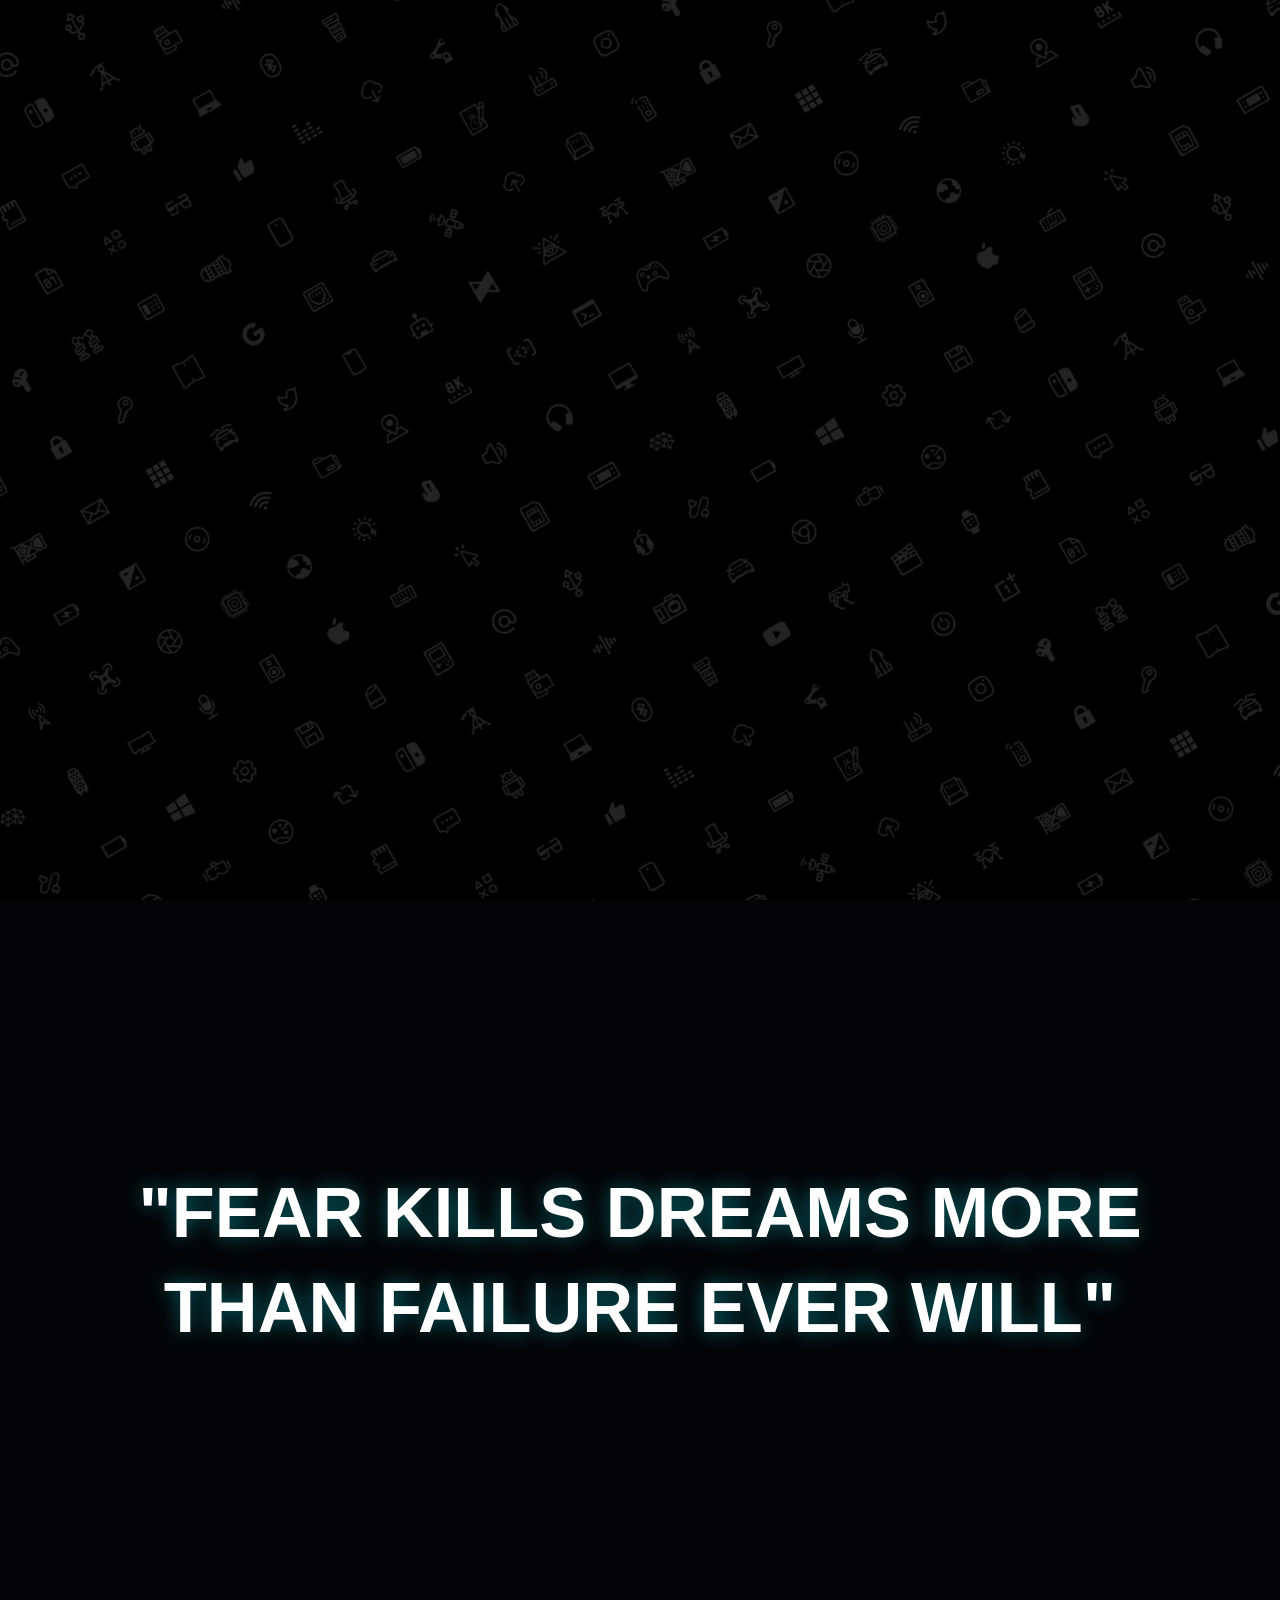
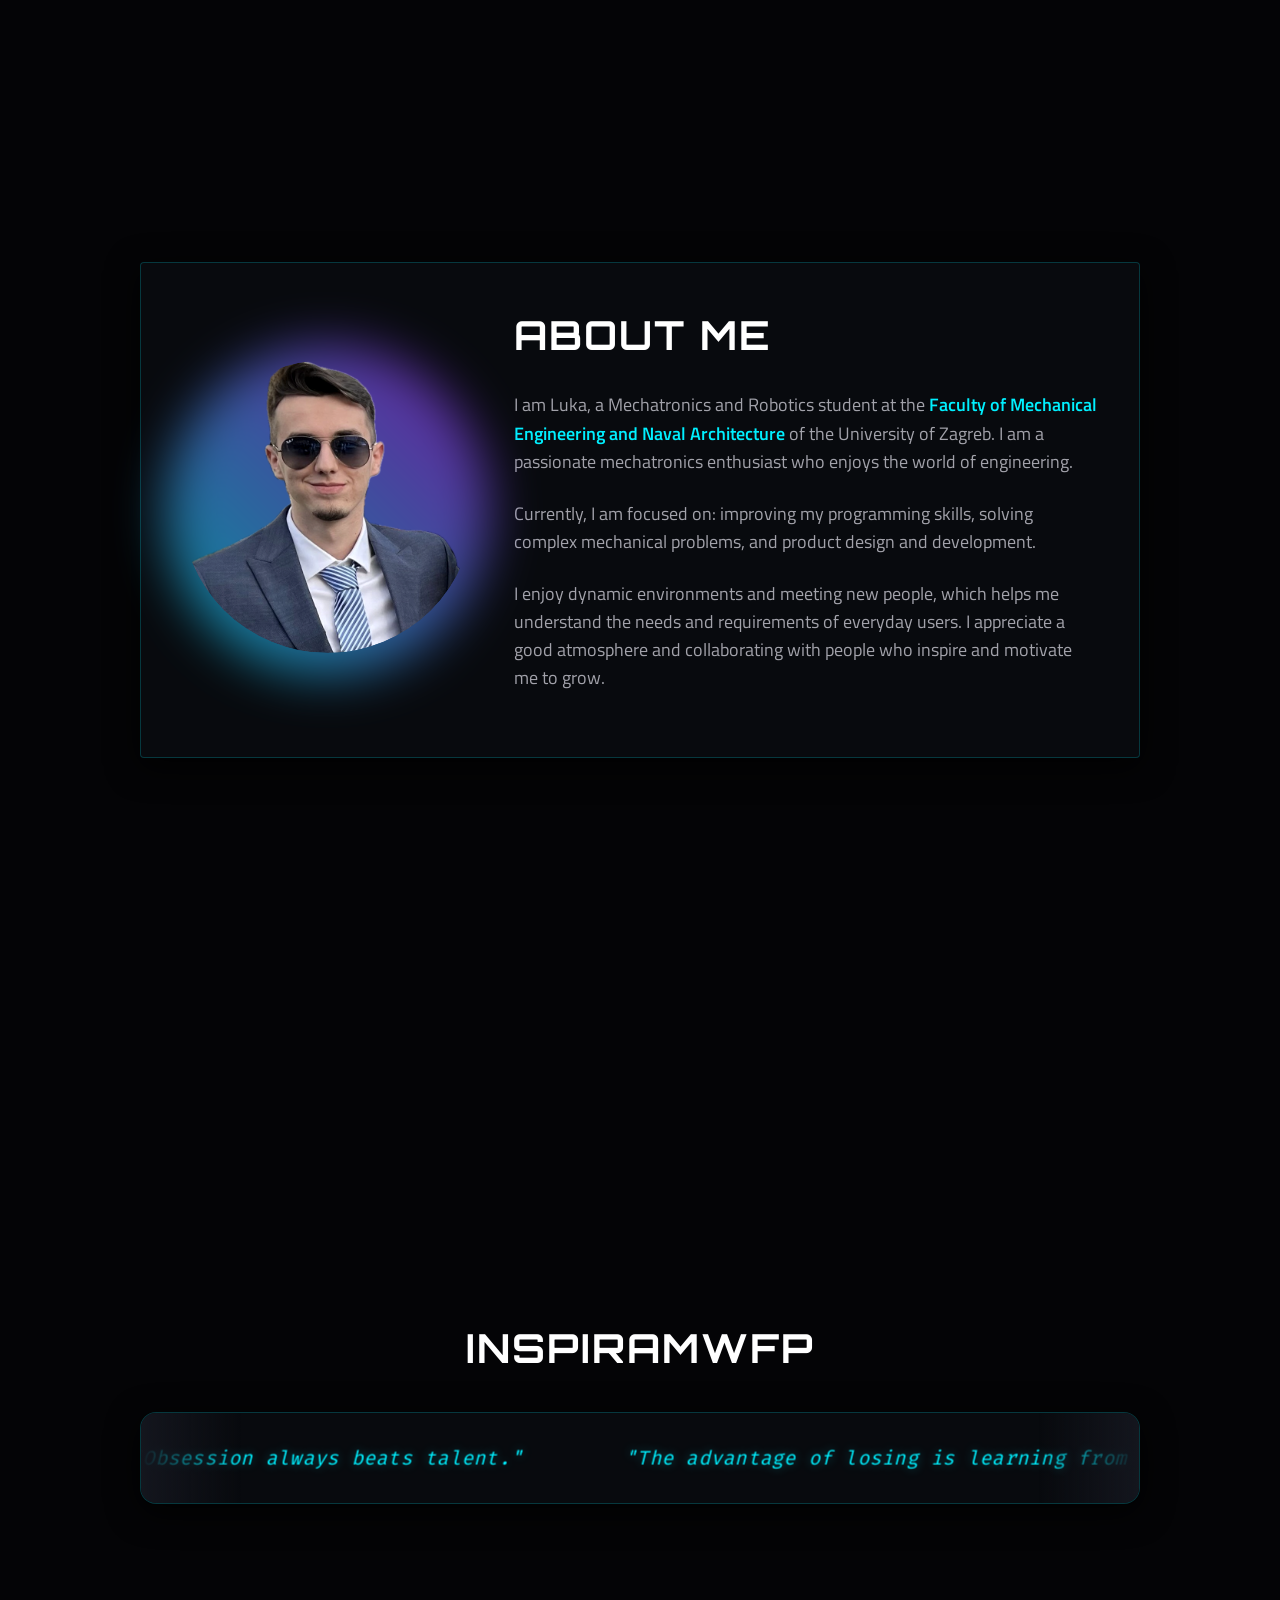
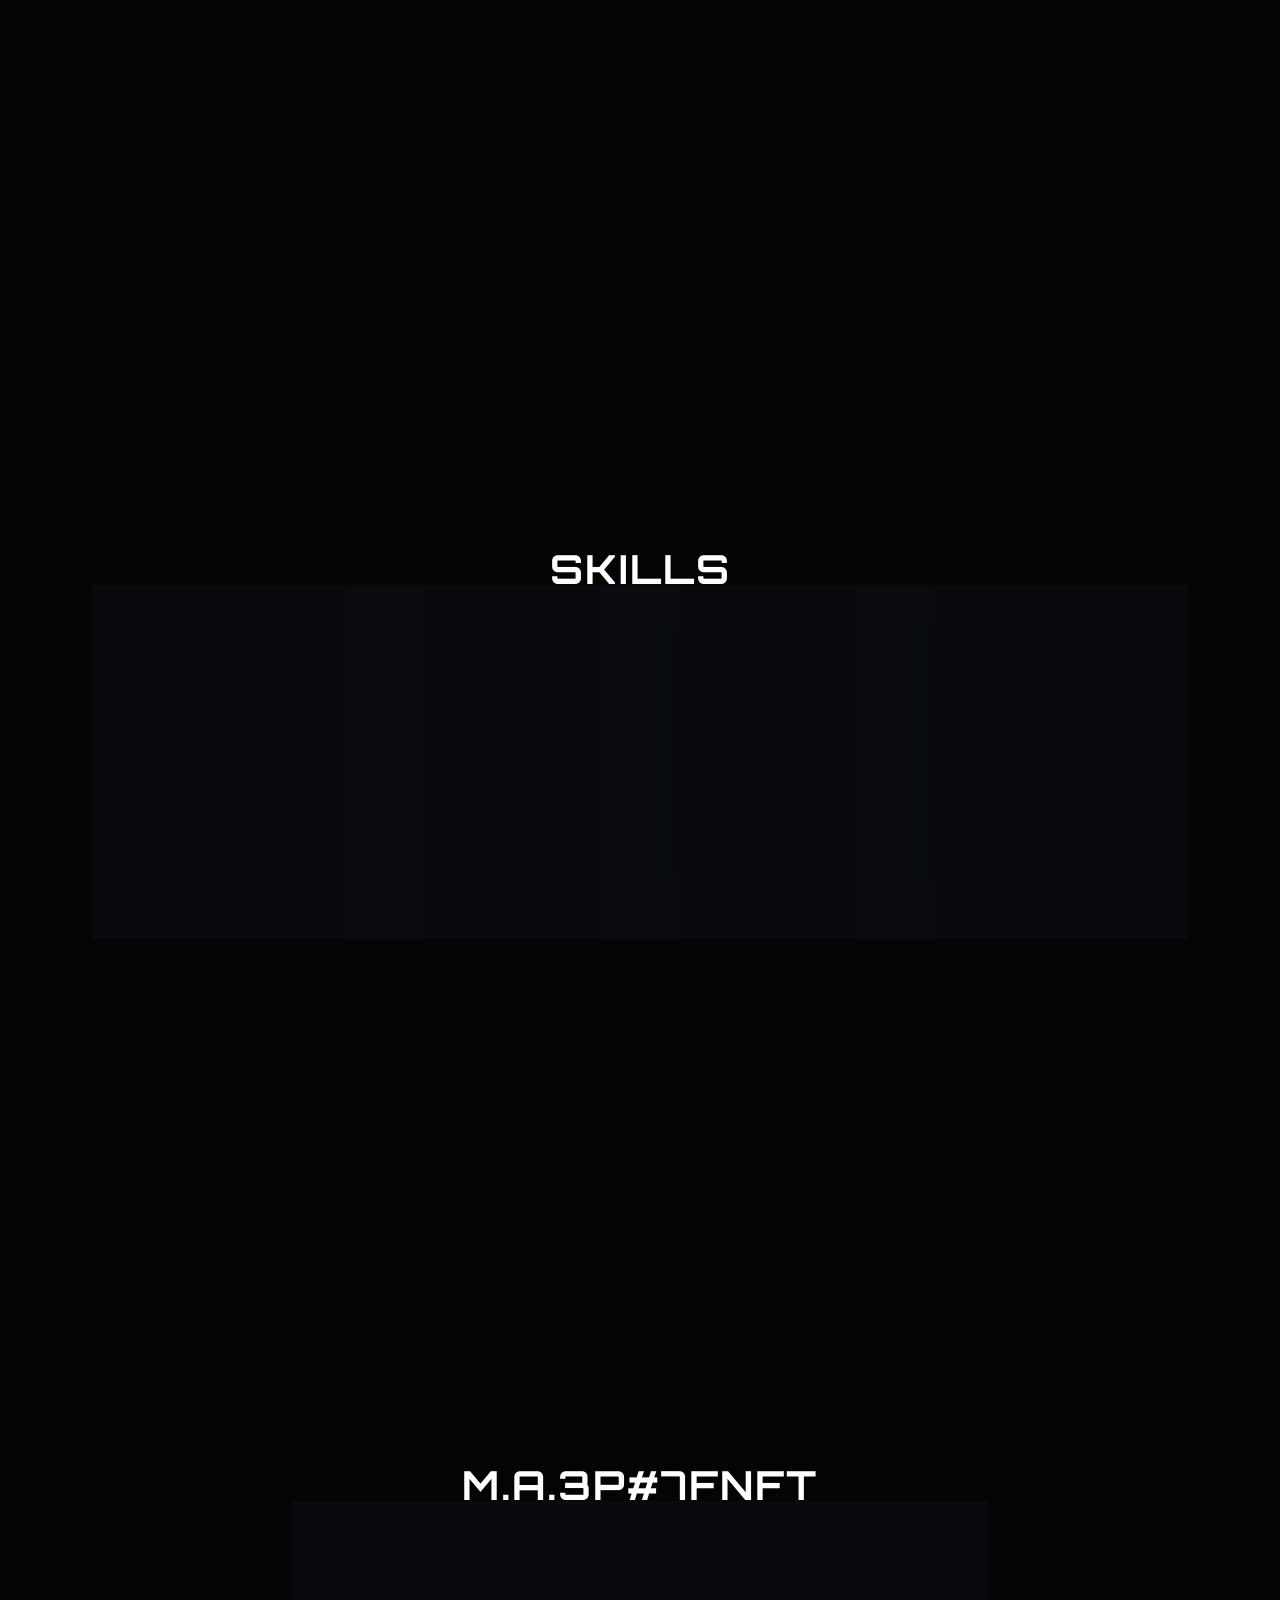
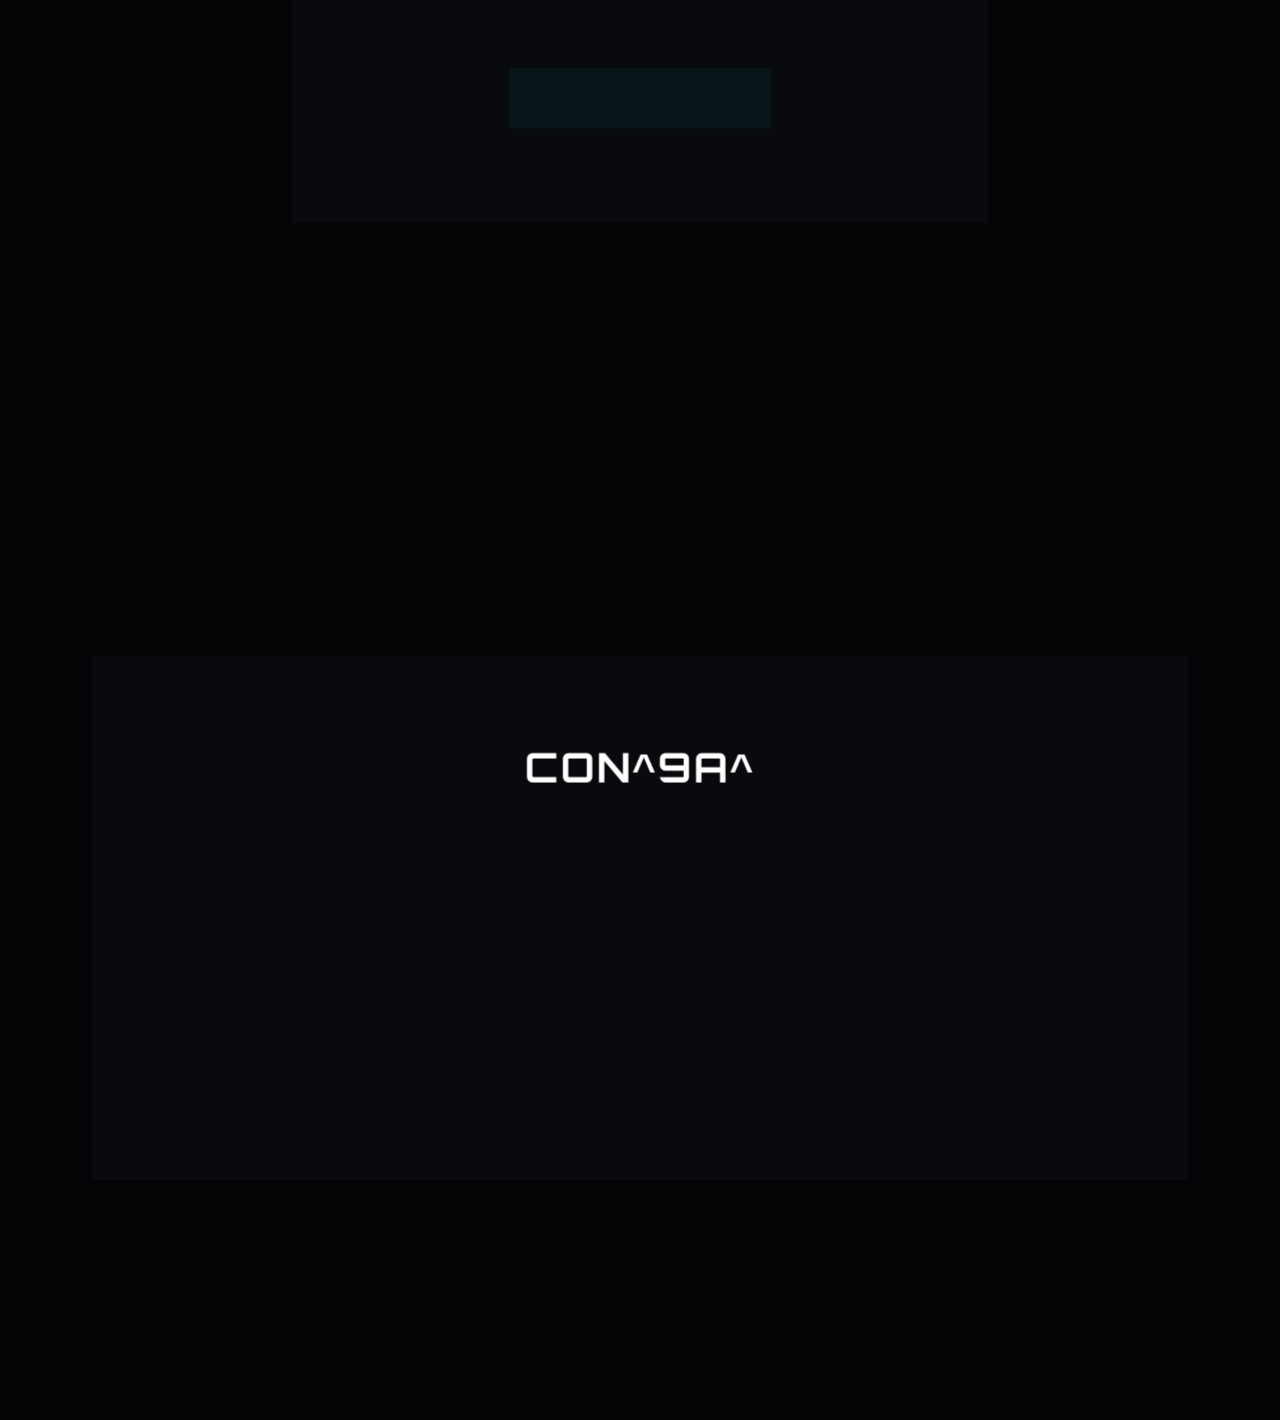
==== commit 92729a26: "Add files via upload" ====
--- a/index.html
+++ b/index.html
@@ -10,7 +10,7 @@
     <link rel="preconnect" href="https://fonts.googleapis.com">
     <link rel="preconnect" href="https://fonts.gstatic.com" crossorigin>
     <link
-        href="https://fonts.googleapis.com/css2?family=Fira+Code:wght@400;500&family=Rajdhani:wght@500;600;700&family=Titillium+Web:wght@300;400;600&display=swap"
+        href="https://fonts.googleapis.com/css2?family=Fira+Code:wght@400;500&family=Rajdhani:wght@500;600;700&family=Titillium+Web:wght@300;400;600&family=Orbitron:wght@600;800;900&family=Syncopate:wght@700&display=swap"
         rel="stylesheet">
 
     <!-- FontAwesome -->
@@ -21,15 +21,16 @@
 </head>
 
 <body>
+
     <!-- Background Canvas for Electric circuit overlay -->
     <canvas id="bg-canvas" class="bg-canvas"></canvas>
 
     <!-- Intro Video Screen -->
     <div id="intro-screen" class="video-container">
-        <video id="video-desktop" class="bg-video hide-on-mobile" autoplay muted playsinline>
+        <video id="video-desktop" class="bg-video hide-on-mobile" autoplay muted playsinline poster="wallpaper.png">
             <source src="wp_video_desktop.mp4" type="video/mp4">
         </video>
-        <video id="video-mobile" class="bg-video hide-on-desktop" autoplay muted playsinline>
+        <video id="video-mobile" class="bg-video hide-on-desktop" autoplay muted playsinline poster="wallpaper.png">
             <source src="wp_video_mobile.mp4" type="video/mp4">
         </video>
     </div>
@@ -50,6 +51,7 @@
             <a href="#skills">Skills</a>
             <a href="#contact">Contact</a>
         </div>
+
     </nav>
 
     <!-- Main Content -->
@@ -60,9 +62,16 @@
             <div class="hero-content">
                 <h1 class="main-header">LUKA KOLAREK</h1>
                 <h2 class="sub-header typewriter">Mechatronics and Robotics Student</h2>
-                <a href="#about" class="scroll-indicator">
+                <a href="#transition-quote" class="scroll-indicator">
                     <i class="fa-solid fa-chevron-down"></i>
                 </a>
+            </div>
+        </section>
+
+        <!-- Scroll Transition Quote Section -->
+        <section id="transition-quote" class="section quote-transition reveal">
+            <div class="large-quote-container">
+                <h2 class="large-quote">"Fear kills dreams more than failure ever will"</h2>
             </div>
         </section>
 
--- a/style.css
+++ b/style.css
@@ -1,34 +1,27 @@
 /* --- CSS VARIABLES & THEME --- */
 :root {
-    --bg-color: #05050a;
-    --text-primary: #e0e6ed;
-    --text-secondary: #9aa4b5;
-
-    /* Neon Accents */
-    --accent-blue: #00f0ff;
+    --bg-color: #040406; /* Deep dark mechatronics space black */
+    --text-primary: #ffffff;
+    --text-secondary: #a2a2aa;
+
+    /* Accents - Mechatronics Blue & Purple */
+    --accent-blue: #00f0ff; /* Mechatronics Cyan */
     --accent-blue-glow: rgba(0, 240, 255, 0.4);
-    --accent-purple: #b026ff;
+    --accent-purple: #b026ff; /* Mechatronics Purple */
 
     /* Sleek Tech Panels */
-    --glass-bg: rgba(10, 12, 16, 0.85);
+    --glass-bg: rgba(10, 12, 16, 0.88);
     --glass-border: rgba(0, 240, 255, 0.2);
-    --glass-shadow: 0 4px 20px 0 rgba(0, 0, 0, 0.8);
+    --glass-shadow: 0 8px 32px 0 rgba(0, 0, 0, 0.85);
 
     /* Fonts */
     --font-main: 'Titillium Web', sans-serif;
-    --font-heading: 'Rajdhani', sans-serif;
+    --font-heading: 'Orbitron', sans-serif;
     --font-mono: 'Fira Code', monospace;
 }
 
 .bg-canvas {
-    position: fixed;
-    top: 0;
-    left: 0;
-    width: 100vw;
-    height: 100vh;
-    z-index: -2;
-    pointer-events: none;
-    opacity: 0.6;
+    display: none;
 }
 
 /* --- RESET & GLOBAL --- */
@@ -41,15 +34,28 @@
 
 body {
     background-color: var(--bg-color);
-    background-image: linear-gradient(rgba(5, 5, 10, 0.8), rgba(5, 5, 10, 0.8)), url("eng_wallpaper.webp");
+    background-image: url('wallpaper.png');
+    background-position: center center;
+    background-repeat: no-repeat;
     background-size: cover;
-    background-repeat: no-repeat;
-    background-position: center;
     background-attachment: fixed;
     color: var(--text-primary);
     font-family: var(--font-main);
     overflow-x: hidden;
     line-height: 1.6;
+}
+
+body::before {
+    content: "";
+    position: fixed;
+    top: 0;
+    left: 0;
+    width: 100%;
+    height: 100%;
+    background: #040406 url('wallpaper.png') no-repeat center center;
+    background-size: cover;
+    z-index: -3;
+    pointer-events: none;
 }
 
 ::selection {
@@ -230,20 +236,22 @@
 
 /* --- TYPOGRAPHY --- */
 .main-header {
-    font-family: var(--font-heading);
-    font-size: clamp(3rem, 8vw, 6rem);
-    font-weight: 900;
-    letter-spacing: 4px;
+    font-family: 'Syncopate', sans-serif;
+    font-size: clamp(2.5rem, 7vw, 5.5rem);
+    font-weight: 700;
+    letter-spacing: 3px;
     color: #fff;
     text-transform: uppercase;
     margin-bottom: 10px;
+    text-shadow: none;
 }
 
 .sub-header {
     font-family: var(--font-mono);
-    font-size: clamp(1rem, 3vw, 1.5rem);
+    font-size: clamp(1rem, 3vw, 1.4rem);
     color: var(--accent-blue);
     margin-bottom: 50px;
+    text-shadow: 0 0 10px var(--accent-blue-glow), 0 0 20px rgba(0, 240, 255, 0.25);
 }
 
 .section-title {
@@ -298,6 +306,33 @@
     }
 }
 
+/* --- SCROLL TRANSITION QUOTE --- */
+.quote-transition {
+    display: flex;
+    justify-content: center;
+    align-items: center;
+    min-height: 80vh;
+    padding: 80px 20px;
+    text-align: center;
+    background: transparent;
+}
+
+.large-quote-container {
+    max-width: 1100px;
+    width: 100%;
+}
+
+.large-quote {
+    font-family: 'Syncopate', sans-serif;
+    font-size: clamp(2rem, 5.5vw, 4.5rem);
+    font-weight: 700;
+    line-height: 1.35;
+    text-transform: uppercase;
+    color: #ffffff;
+    text-shadow: 0 0 20px var(--accent-blue-glow);
+    margin: 0;
+}
+
 /* --- ABOUT SECTION --- */
 .layout-split {
     display: grid;
@@ -338,7 +373,7 @@
     left: -15px;
     right: -15px;
     bottom: -15px;
-    background: linear-gradient(45deg, #00ffcc, #9d00ff);
+    background: linear-gradient(45deg, #00f0ff, #b026ff);
     border-radius: 50%;
     z-index: 1;
     filter: blur(25px);
@@ -651,6 +686,30 @@
 }
 
 
+
+
+/* 3D Card Hover States */
+.glass-card {
+    transition: border-color 0.3s ease, box-shadow 0.3s ease, transform 0.1s ease;
+    transform-style: preserve-3d;
+    perspective: 1000px;
+}
+
+.glass-card > * {
+    transform: translateZ(20px);
+}
+
+#about .glass-card {
+    transform: none !important;
+    transform-style: flat;
+    perspective: none;
+}
+
+#about .glass-card > * {
+    transform: none !important;
+}
+
+
 /* --- MOBILE RESPONSIVENESS --- */
 .mobile-menu-btn {
     display: none;
@@ -698,4 +757,5 @@
             opacity: 1;
         }
     }
+
 }
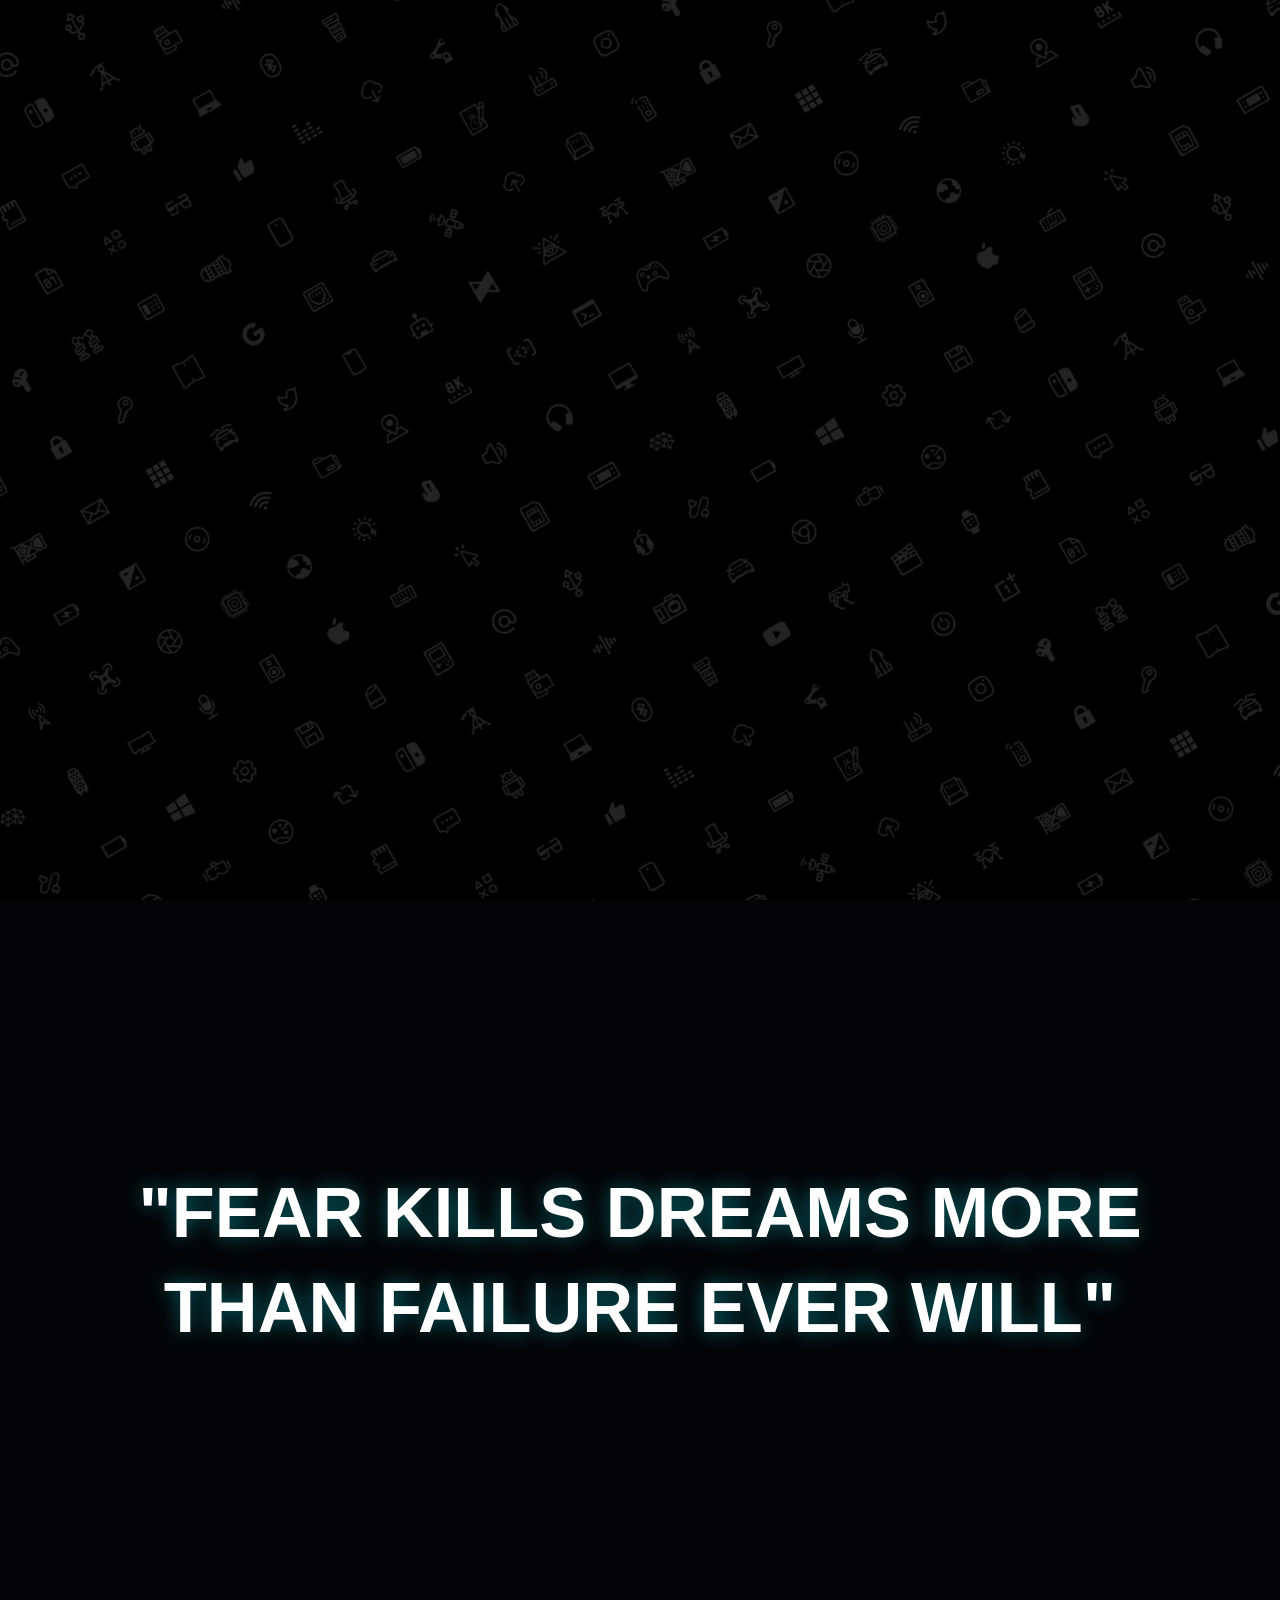
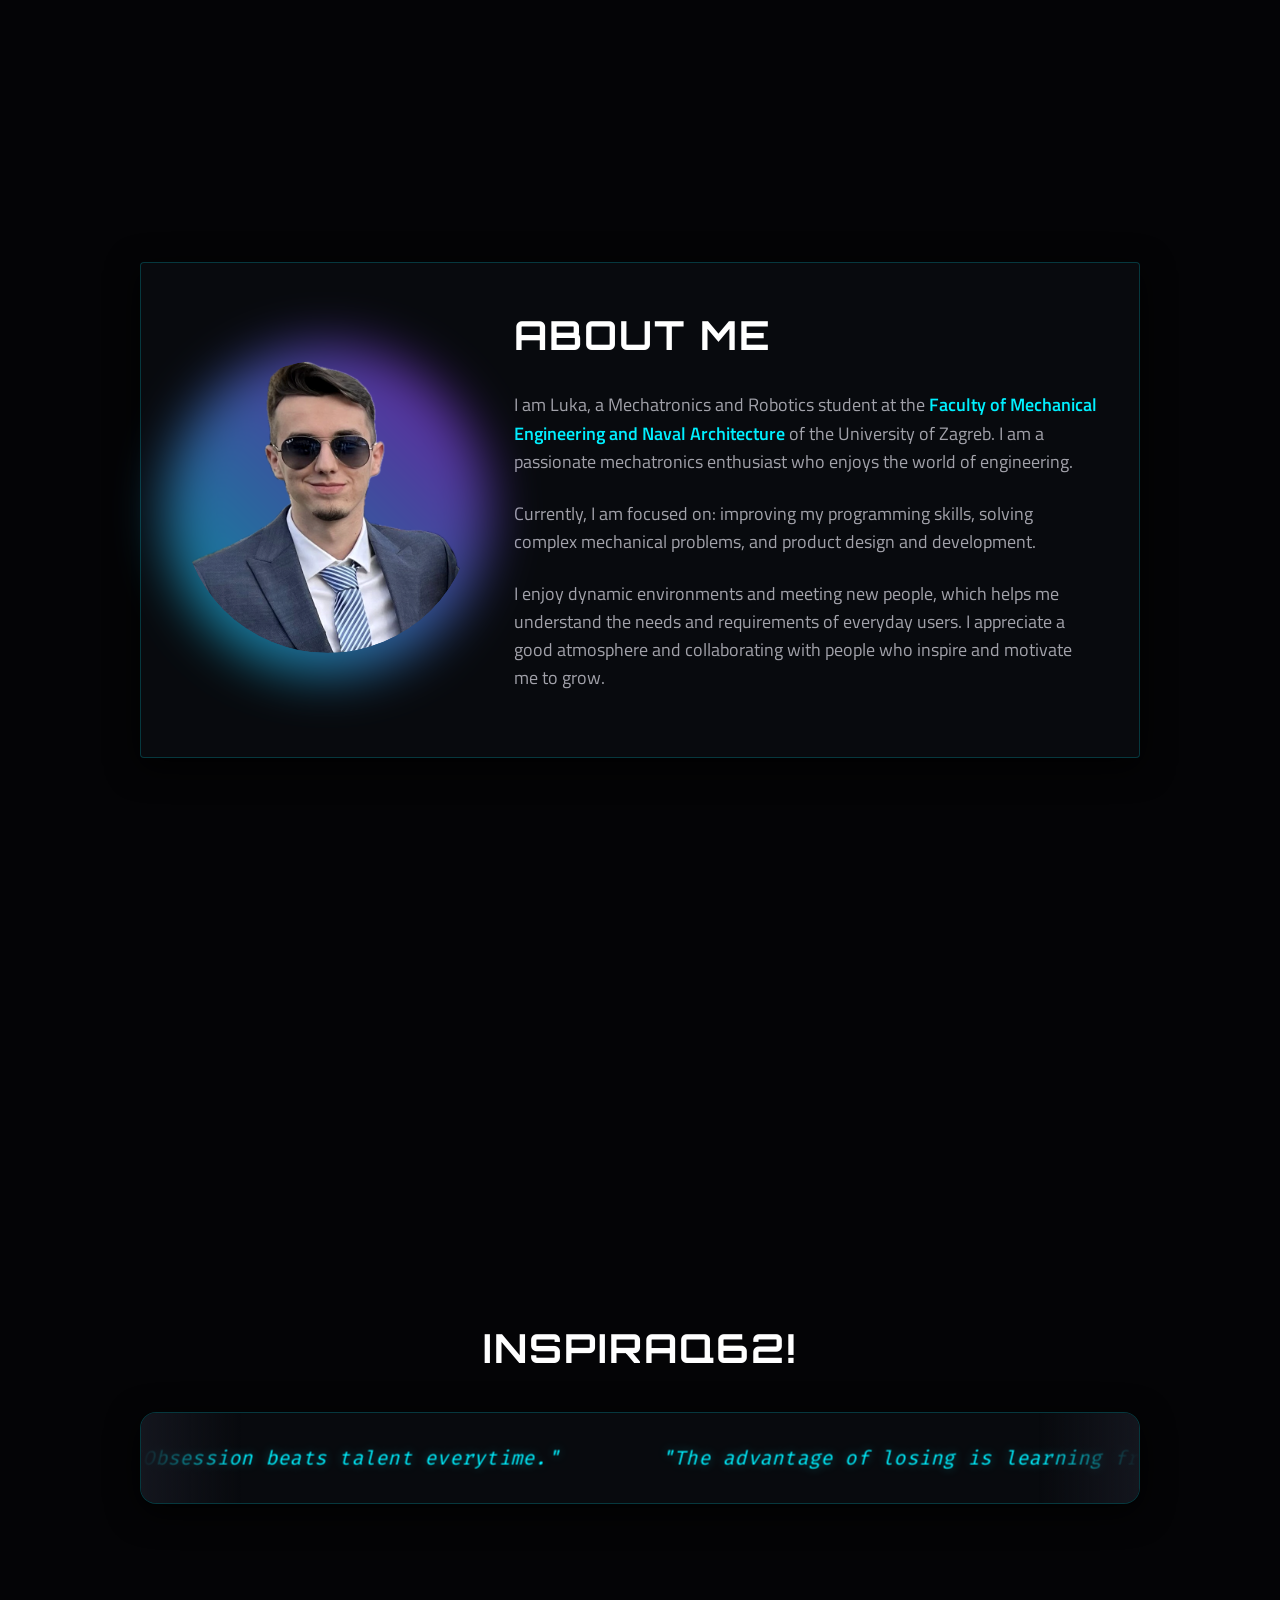
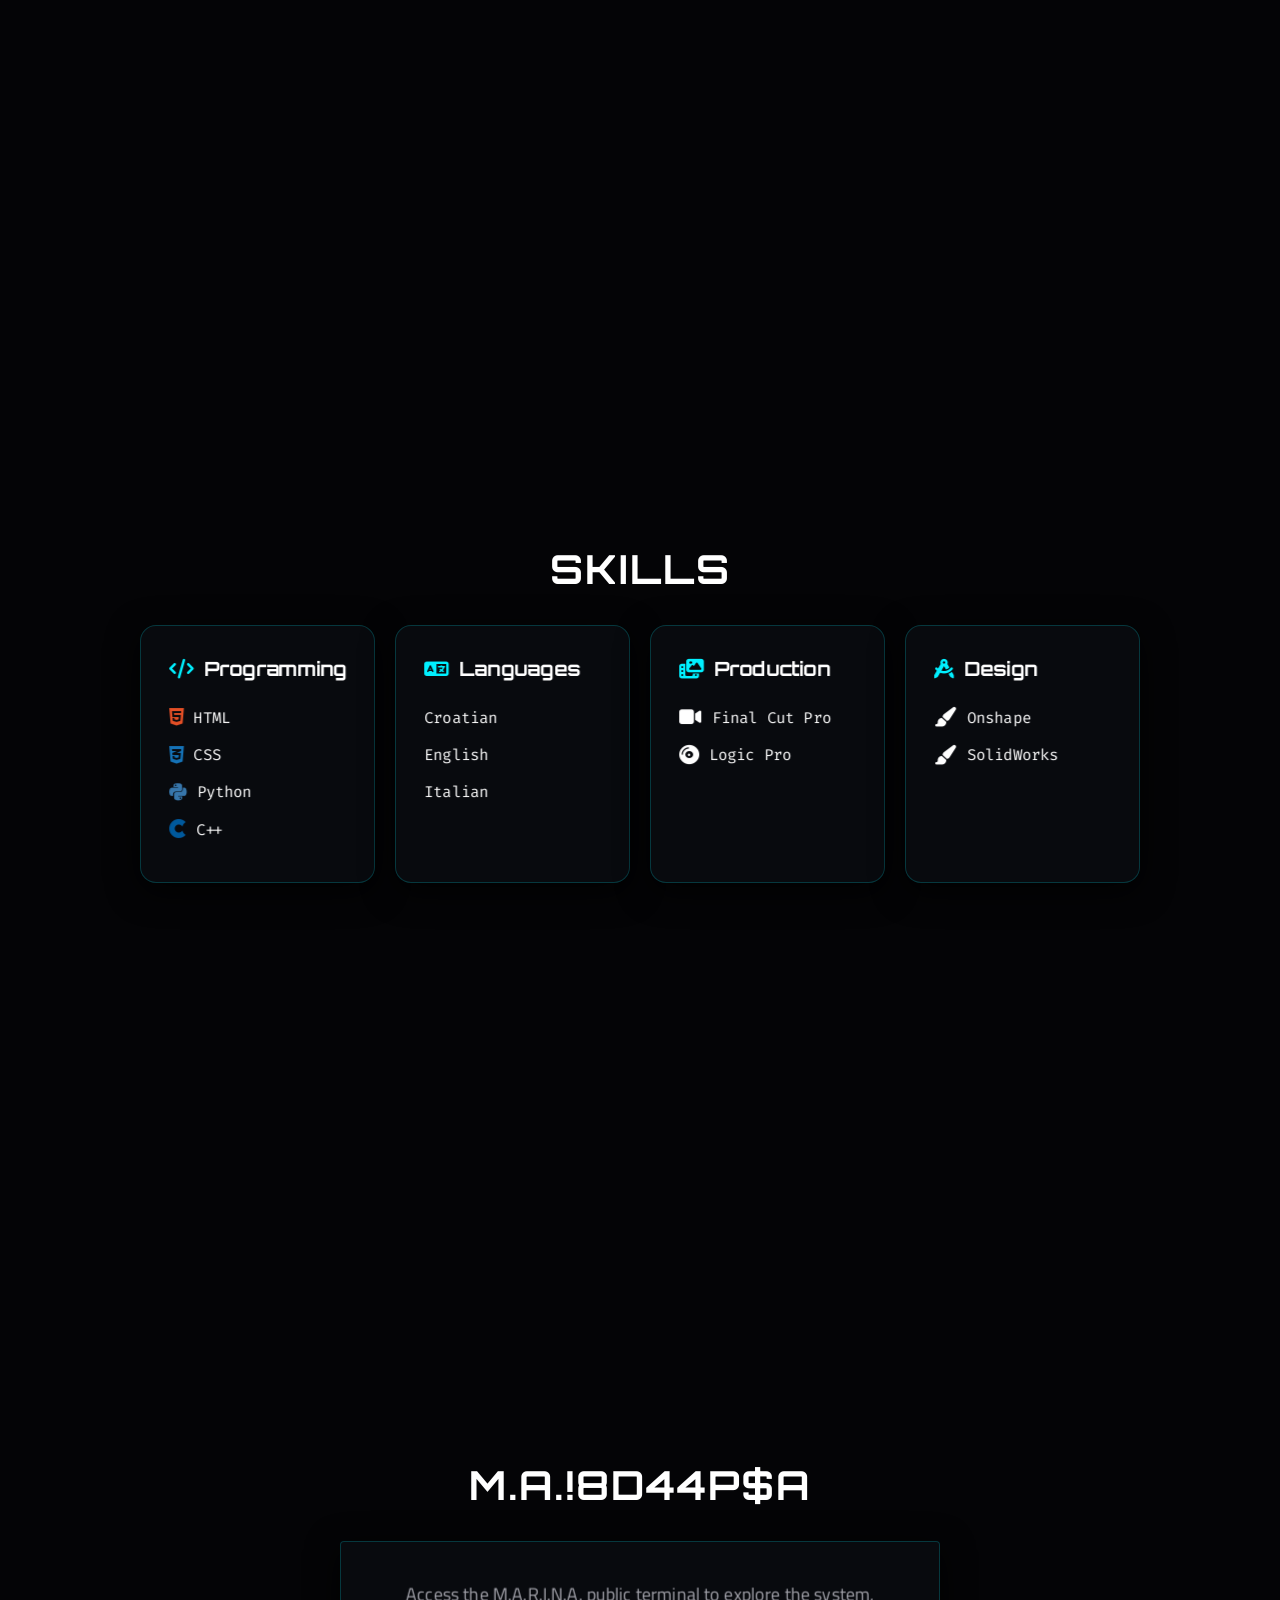
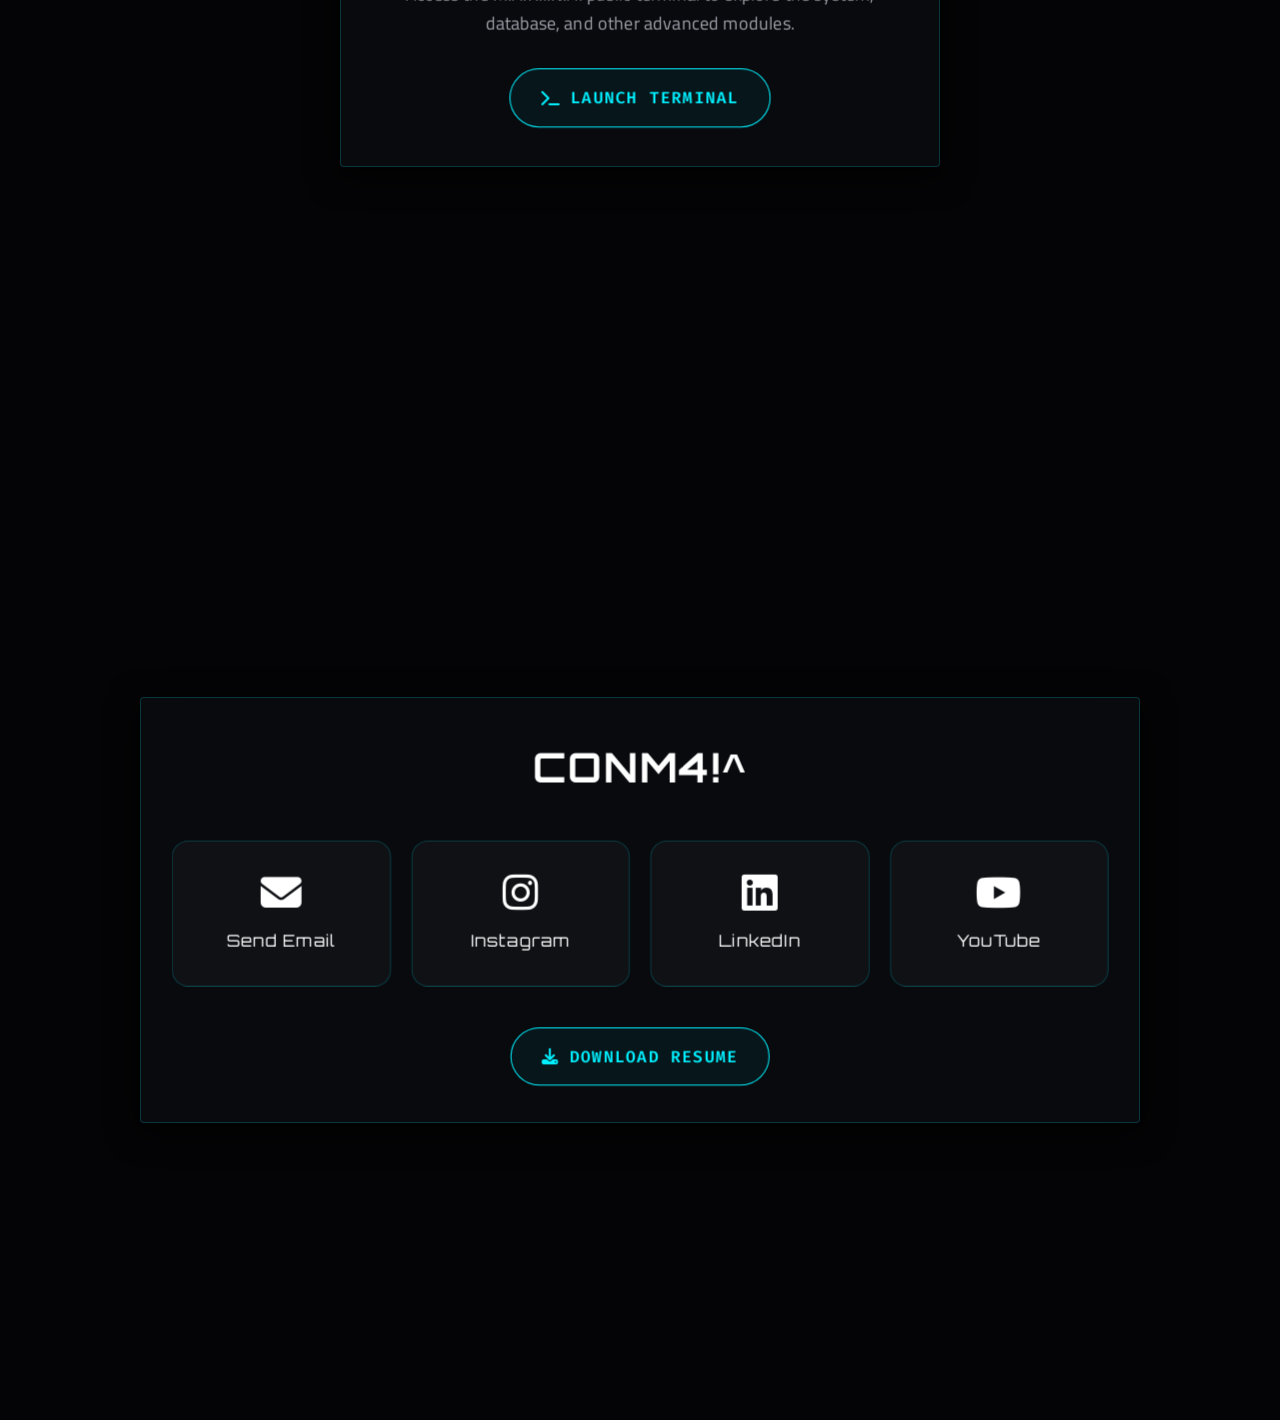
==== commit b30ae816: "Add files via upload" ====
--- a/index.html
+++ b/index.html
@@ -111,7 +111,7 @@
                 INSPIRATION</h2>
             <div class="quote-container glass-card">
                 <div class="quote-track">
-                    <span>"Obsession always beats talent."</span>
+                    <span>"Obsession beats talent everytime."</span>
                     <span>"The advantage of losing is learning from mistakes."</span>
                     <span>"Per aspera ad astra."</span>
                     <span>"Fear kills dreams more than failure ever will."</span>
@@ -119,7 +119,7 @@
                     <span>"Money has never bought a second of time."</span>
                     <span>"Imperare sibi maximum imperium est."</span>
                     <!-- Duplicate for infinite scroll -->
-                    <span>"Obsession always beats talent."</span>
+                    <span>"Obsession beats talent everytime."</span>
                     <span>"The advantage of losing is learning from mistakes."</span>
                     <span>"Per aspera ad astra."</span>
                     <span>"Fear kills dreams more than failure ever will."</span>
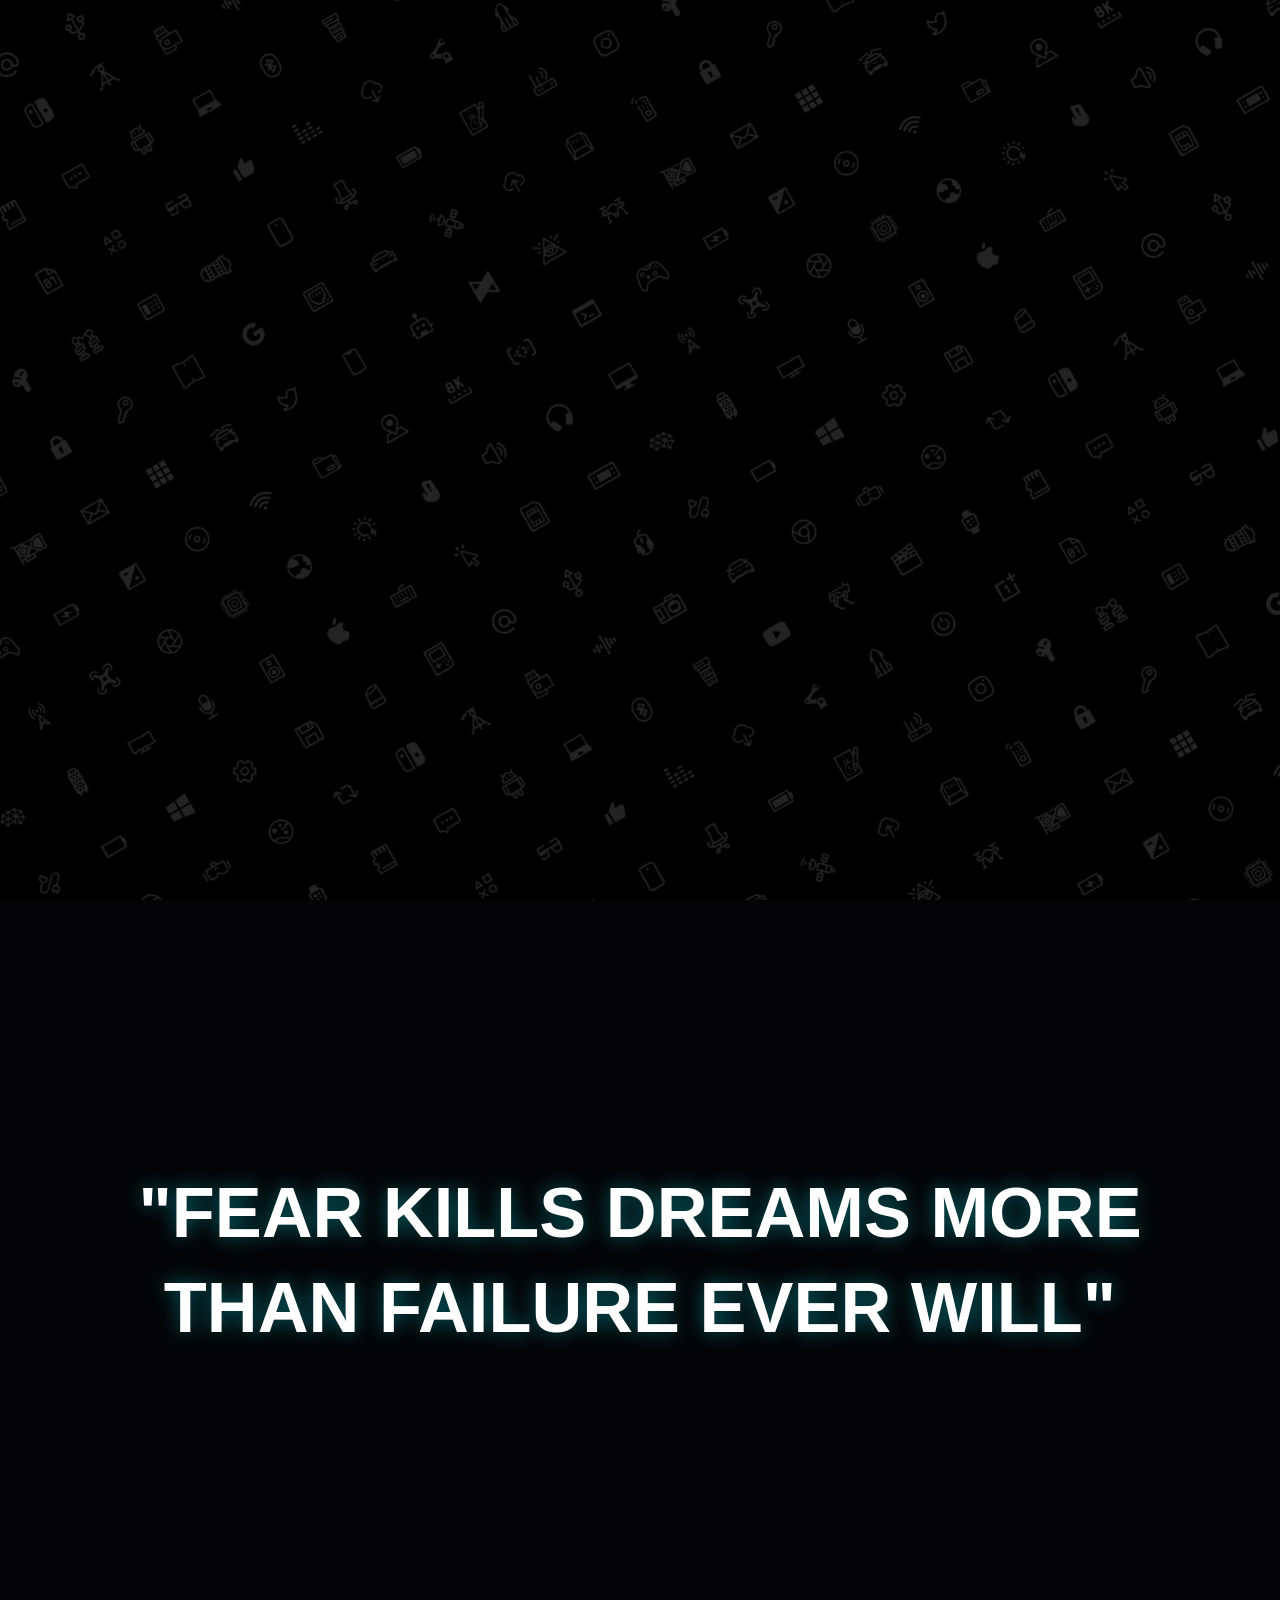
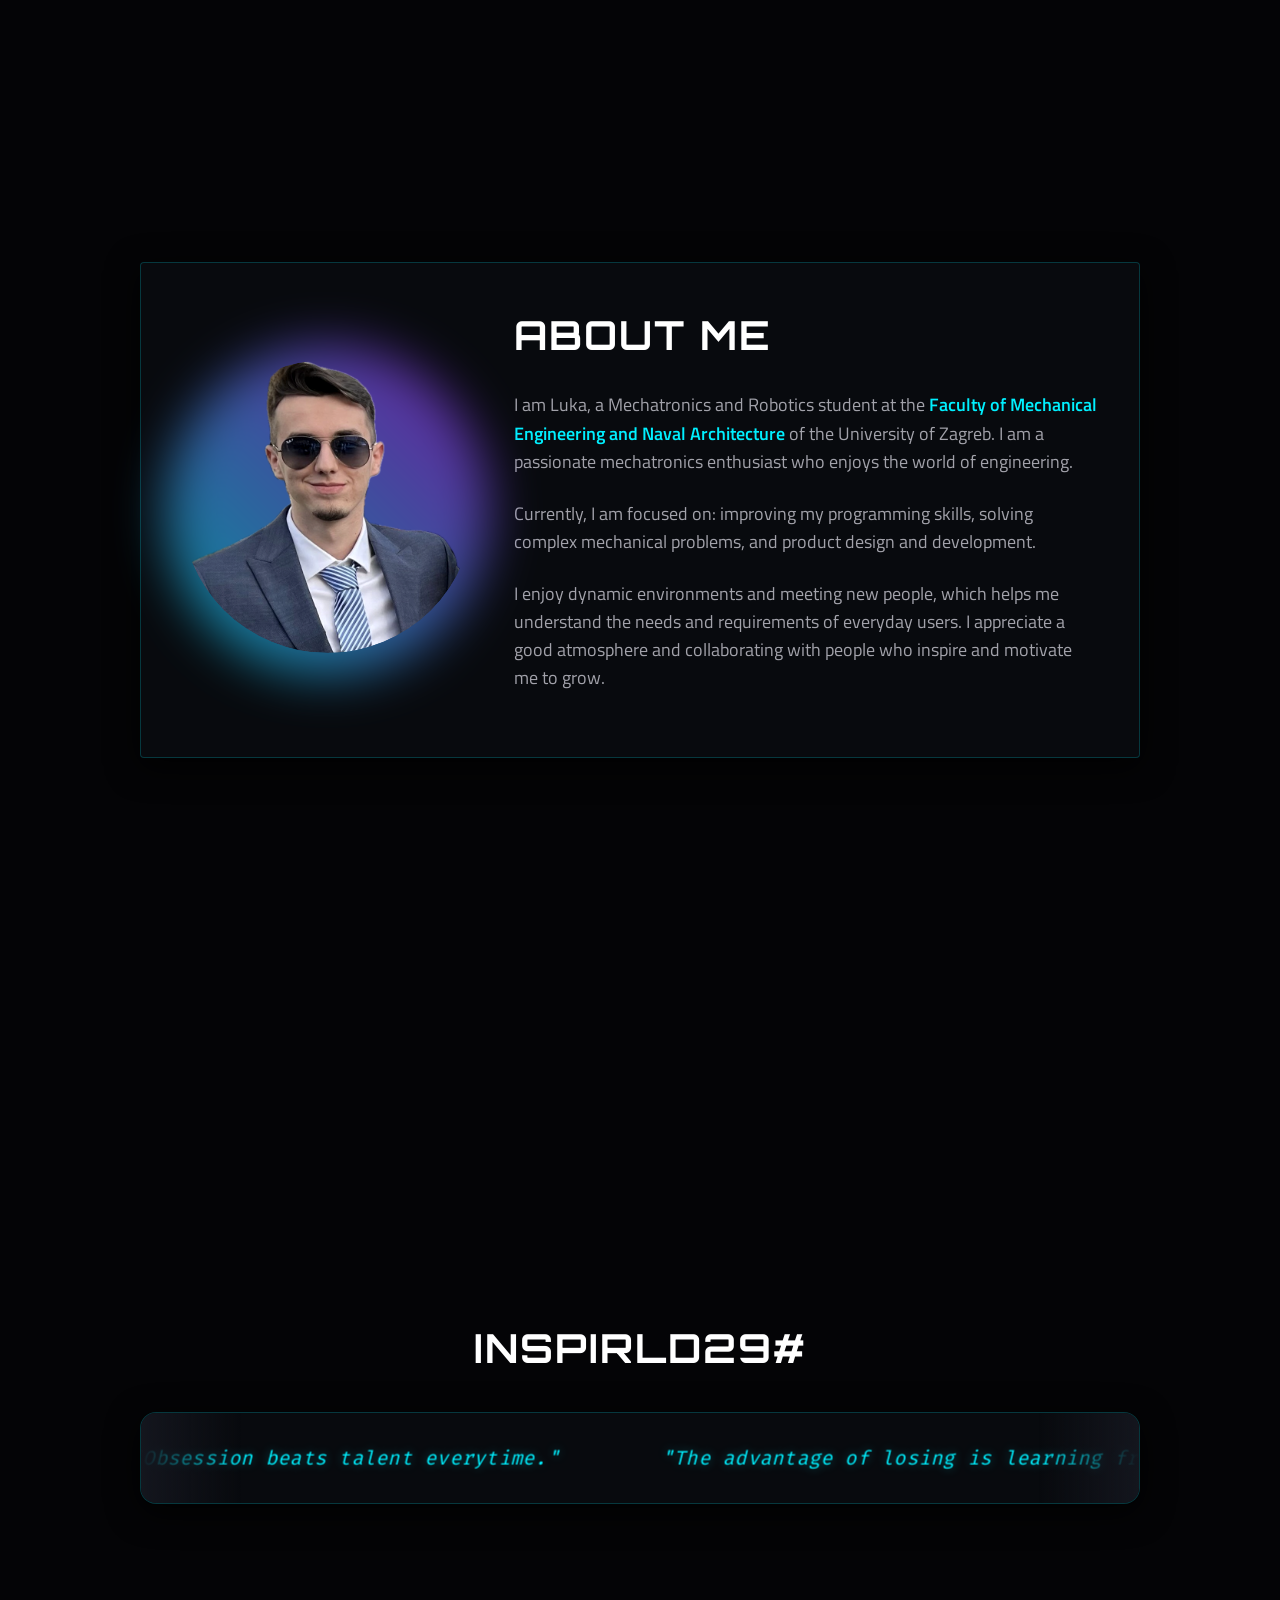
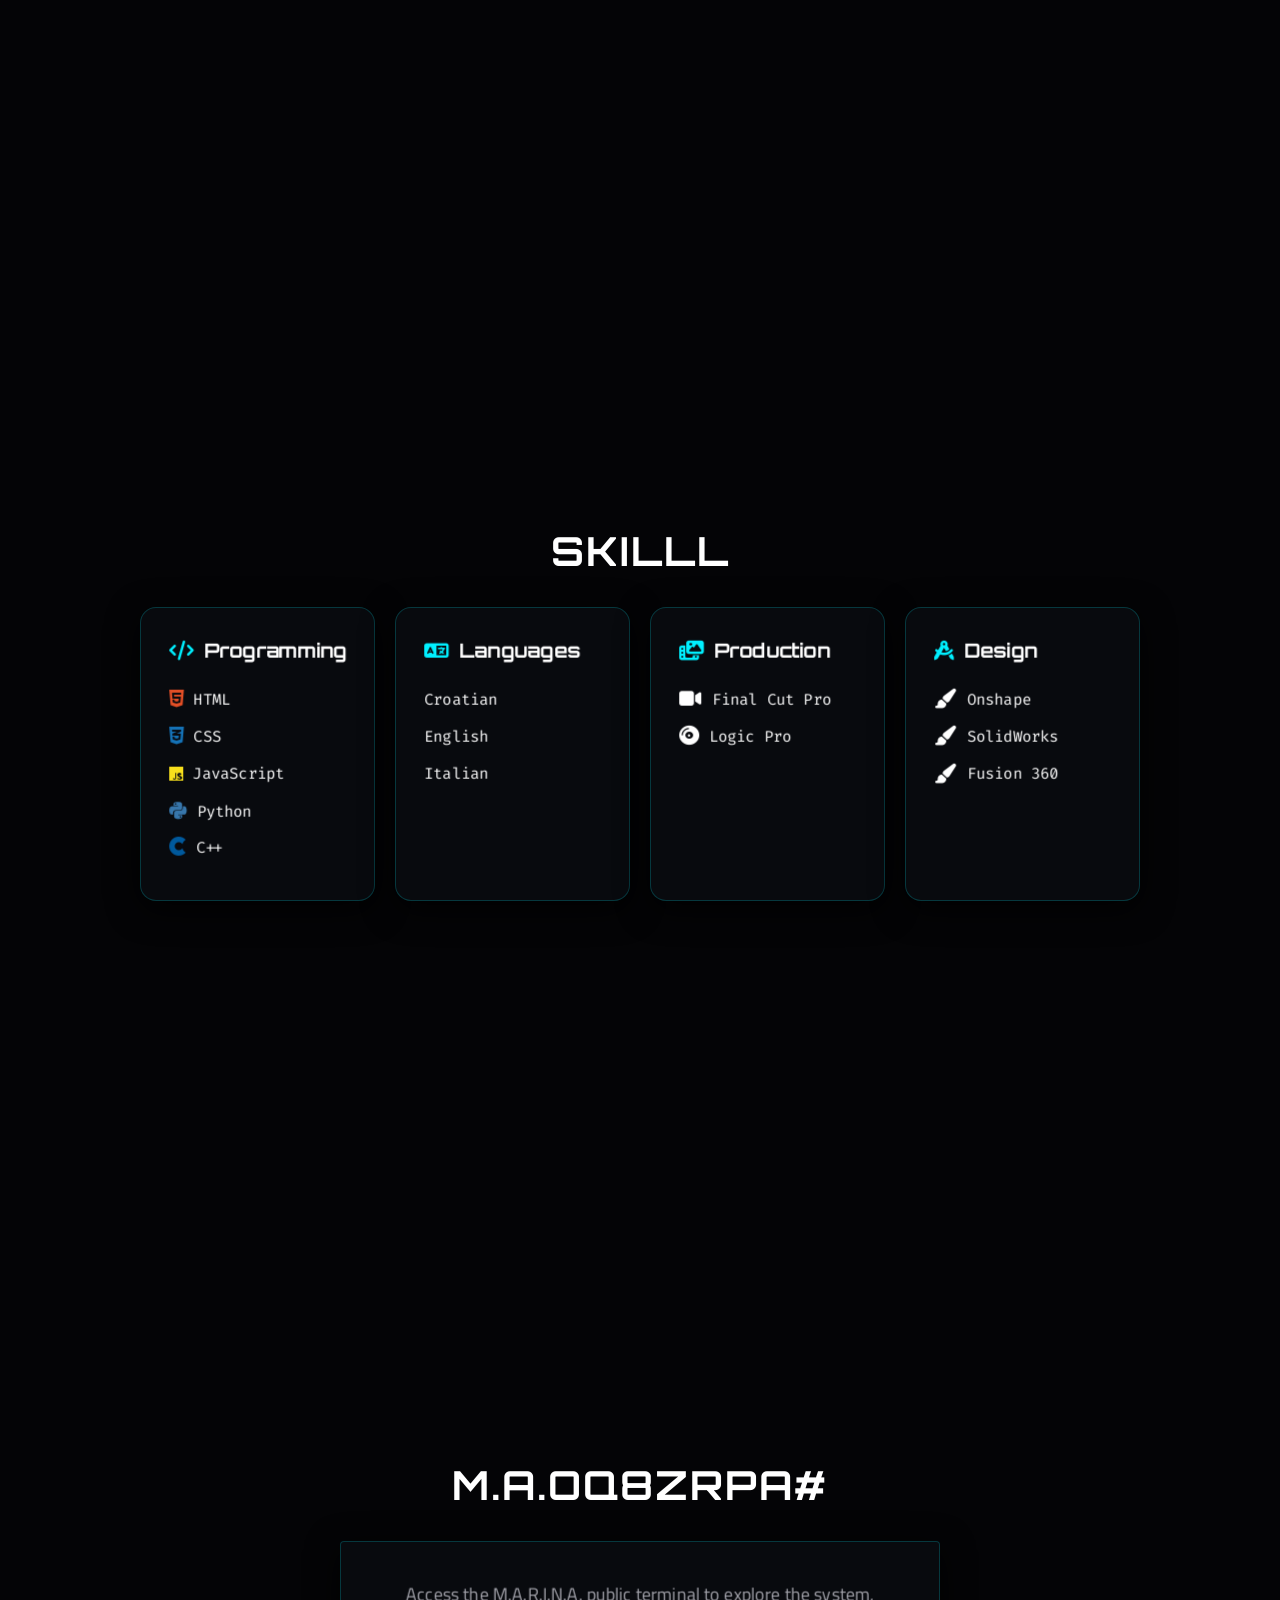
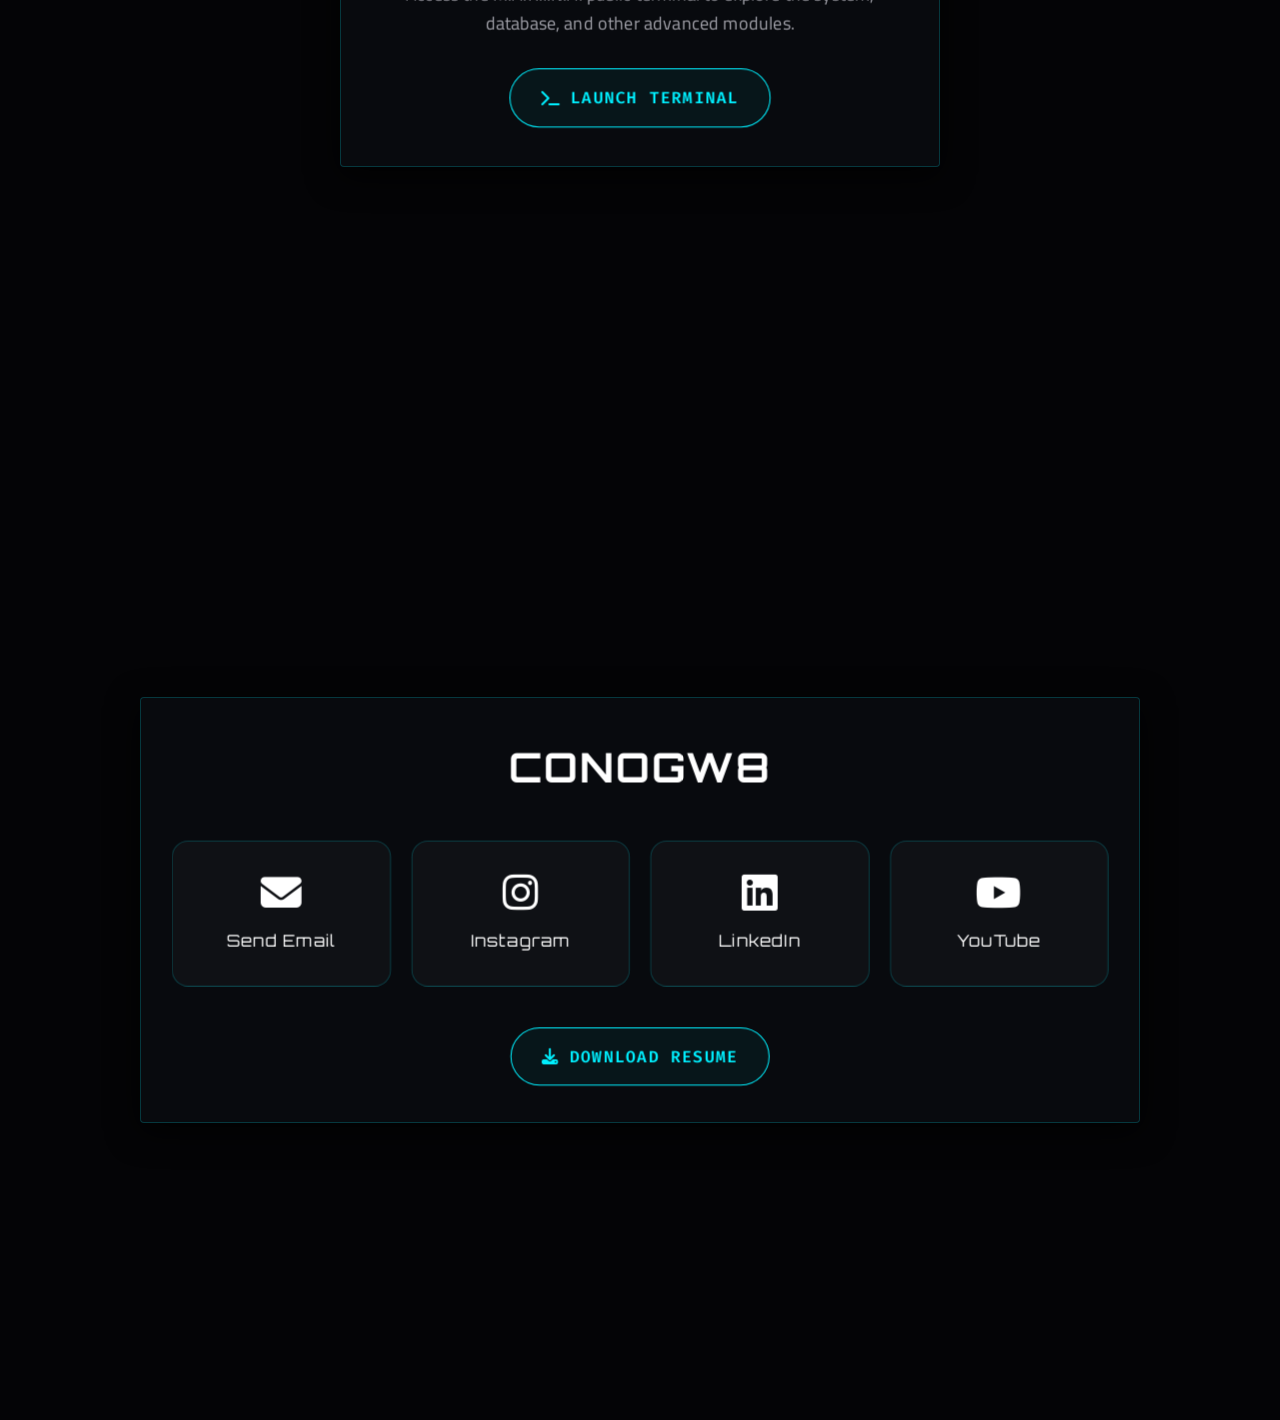
==== commit 8c7bf5c3: "Add files via upload" ====
--- a/index.html
+++ b/index.html
@@ -141,6 +141,7 @@
                     <ul class="skill-list">
                         <li><i class="fa-brands fa-html5 skill-icon html-color"></i> HTML</li>
                         <li><i class="fa-brands fa-css3-alt skill-icon css-color"></i> CSS</li>
+                        <li><i class="fa-brands fa-js" style="color: rgb(247, 223, 28)"></i> JavaScript</li>
                         <li><i class="fa-brands fa-python skill-icon python-color"></i> Python</li>
                         <li><i class="fa-brands fa-cuttlefish skill-icon cpp-color"></i> C++</li>
                     </ul>
@@ -171,6 +172,7 @@
                     <ul class="skill-list">
                         <li><i class="fa-solid fa-paintbrush skill-icon"></i> Onshape</li>
                         <li><i class="fa-solid fa-paintbrush skill-icon"></i> SolidWorks</li>
+                        <li><i class="fa-solid fa-paintbrush skill-icon"></i> Fusion 360</li>
                     </ul>
                 </div>
 
